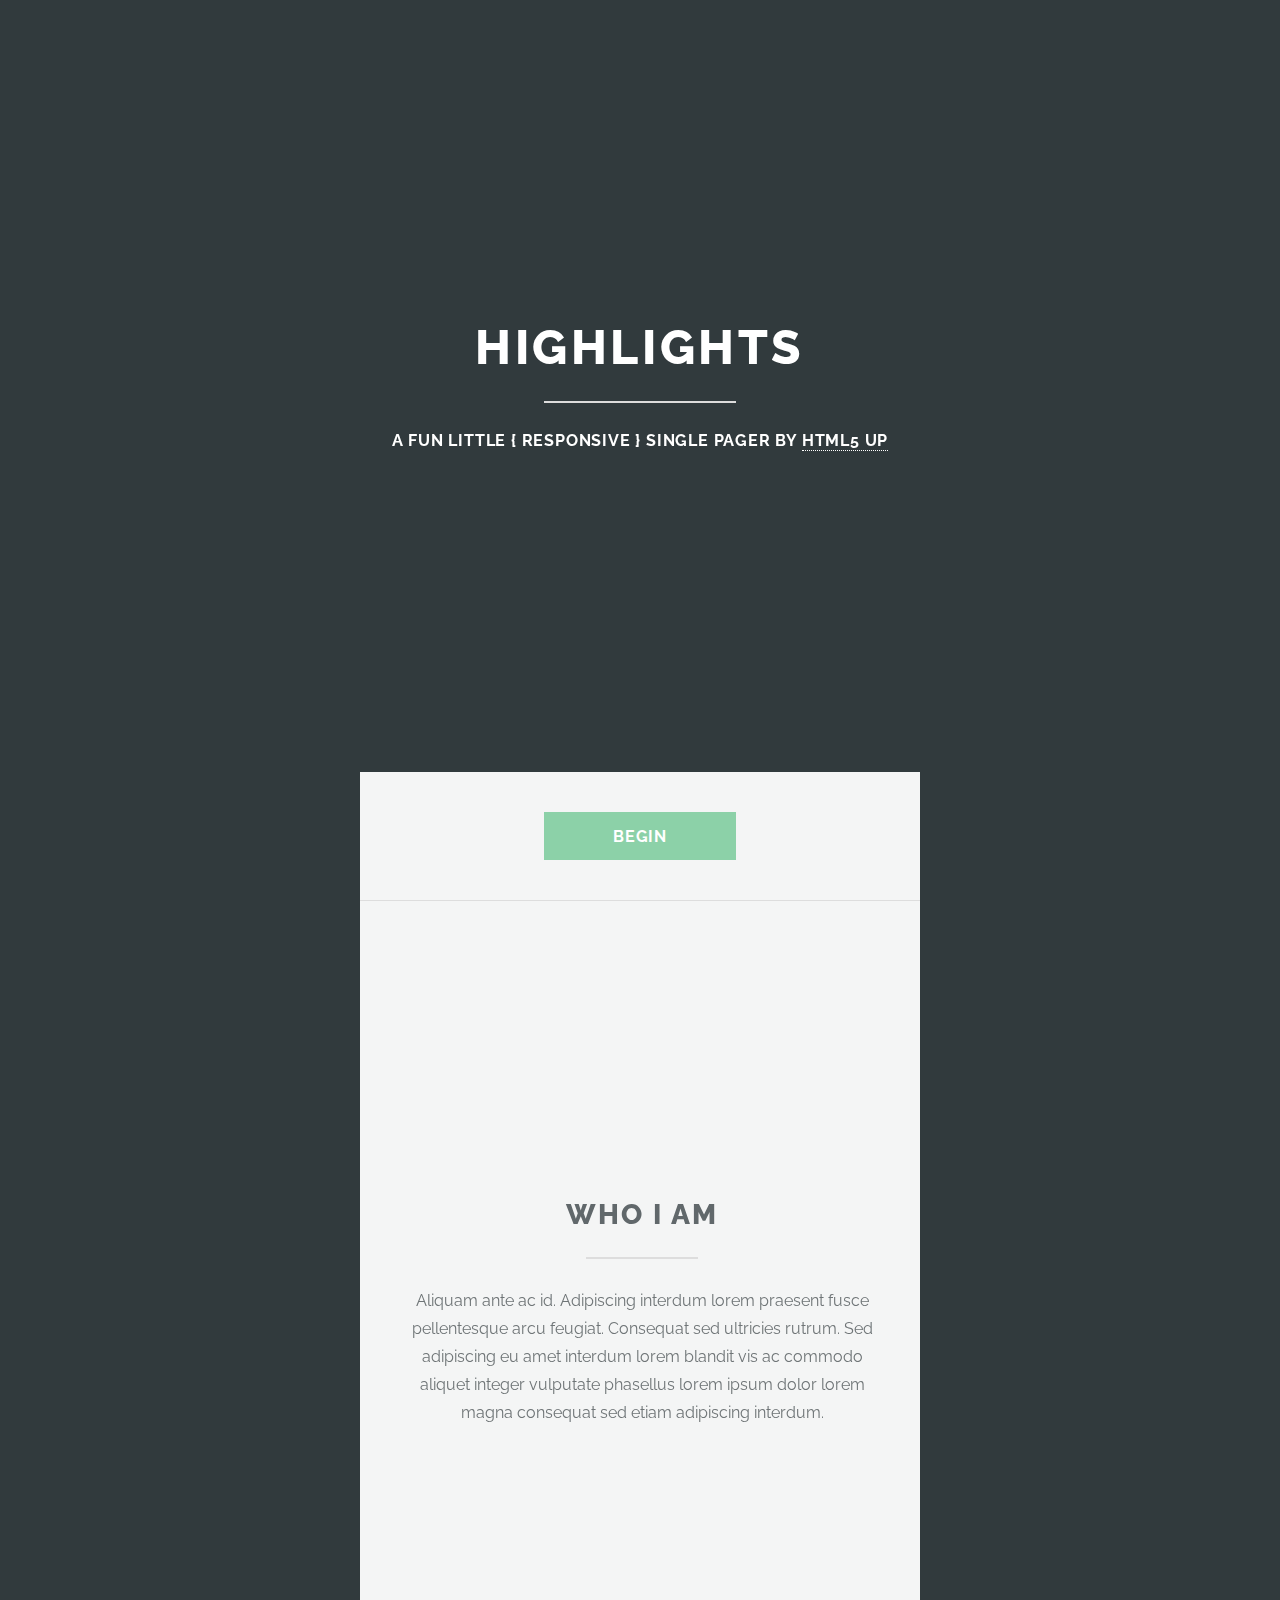
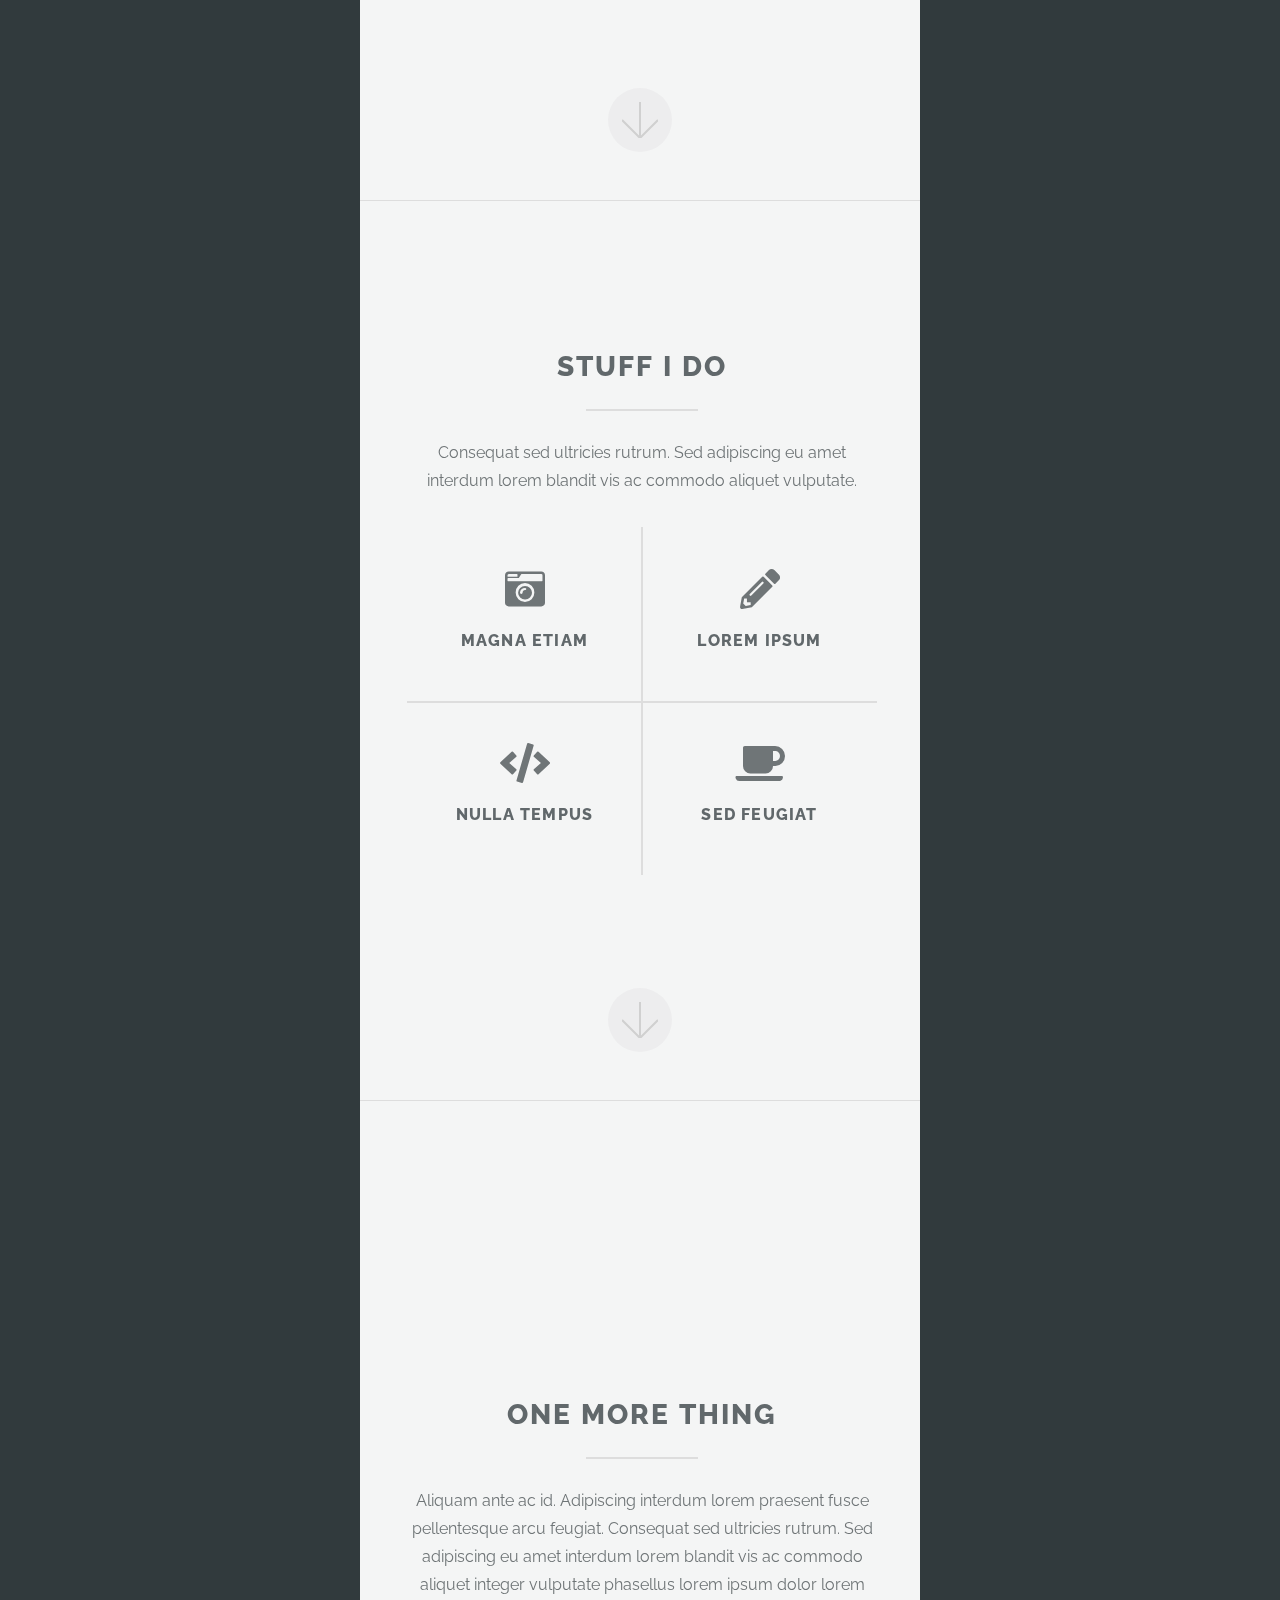
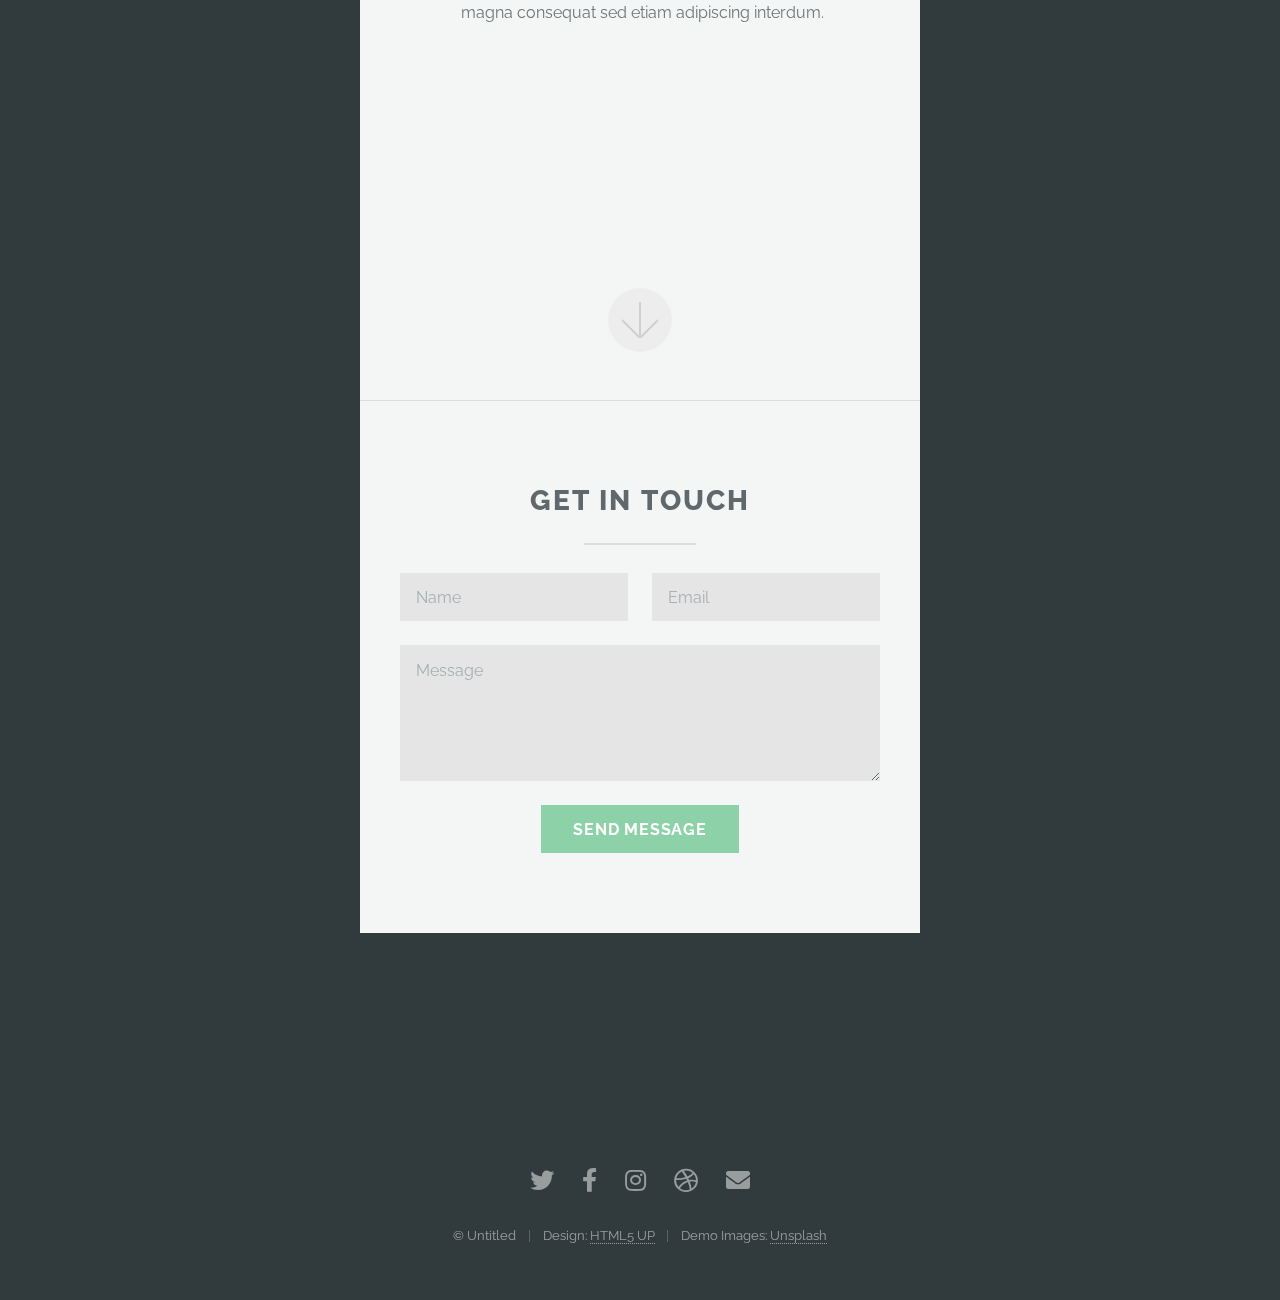
==== index.html @ 2d21275e "Add initial HTML5UP template" ====
<!DOCTYPE HTML>
<!--
	Highlights by HTML5 UP
	html5up.net | @ajlkn
	Free for personal and commercial use under the CCA 3.0 license (html5up.net/license)
-->
<html>
	<head>
		<title>Highlights by HTML5 UP</title>
		<meta charset="utf-8" />
		<meta name="viewport" content="width=device-width, initial-scale=1, user-scalable=no" />
		<link rel="stylesheet" href="assets/css/main.css" />
	</head>
	<body class="is-preload">

		<!-- Header -->
			<section id="header">
				<header class="major">
					<h1>Highlights</h1>
					<p>A fun little { responsive } single pager by <a href="http://html5up.net">HTML5 UP</a></p>
				</header>
				<div class="container">
					<ul class="actions special">
						<li><a href="#one" class="button primary scrolly">Begin</a></li>
					</ul>
				</div>
			</section>

		<!-- One -->
			<section id="one" class="main special">
				<div class="container">
					<span class="image fit primary"><img src="images/pic01.jpg" alt="" /></span>
					<div class="content">
						<header class="major">
							<h2>Who I am</h2>
						</header>
						<p>Aliquam ante ac id. Adipiscing interdum lorem praesent fusce pellentesque arcu feugiat. Consequat sed ultricies rutrum. Sed adipiscing eu amet interdum lorem blandit vis ac commodo aliquet integer vulputate phasellus lorem ipsum dolor lorem magna consequat sed etiam adipiscing interdum.</p>
					</div>
					<a href="#two" class="goto-next scrolly">Next</a>
				</div>
			</section>

		<!-- Two -->
			<section id="two" class="main special">
				<div class="container">
					<span class="image fit primary"><img src="images/pic02.jpg" alt="" /></span>
					<div class="content">
						<header class="major">
							<h2>Stuff I do</h2>
						</header>
						<p>Consequat sed ultricies rutrum. Sed adipiscing eu amet interdum lorem blandit vis ac commodo aliquet vulputate.</p>
						<ul class="icons-grid">
							<li>
								<span class="icon solid major fa-camera-retro"></span>
								<h3>Magna Etiam</h3>
							</li>
							<li>
								<span class="icon solid major fa-pencil-alt"></span>
								<h3>Lorem Ipsum</h3>
							</li>
							<li>
								<span class="icon solid major fa-code"></span>
								<h3>Nulla Tempus</h3>
							</li>
							<li>
								<span class="icon solid major fa-coffee"></span>
								<h3>Sed Feugiat</h3>
							</li>
						</ul>
					</div>
					<a href="#three" class="goto-next scrolly">Next</a>
				</div>
			</section>

		<!-- Three -->
			<section id="three" class="main special">
				<div class="container">
					<span class="image fit primary"><img src="images/pic03.jpg" alt="" /></span>
					<div class="content">
						<header class="major">
							<h2>One more thing</h2>
						</header>
						<p>Aliquam ante ac id. Adipiscing interdum lorem praesent fusce pellentesque arcu feugiat. Consequat sed ultricies rutrum. Sed adipiscing eu amet interdum lorem blandit vis ac commodo aliquet integer vulputate phasellus lorem ipsum dolor lorem magna consequat sed etiam adipiscing interdum.</p>
					</div>
					<a href="#footer" class="goto-next scrolly">Next</a>
				</div>
			</section>

		<!-- Four -->
		<!--
			<section id="four" class="main">
				<div class="container">
					<div class="content">
						<header class="major">
							<h2>Elements</h2>
						</header>
						<section>
							<h4>Text</h4>
							<p>This is <b>bold</b> and this is <strong>strong</strong>. This is <i>italic</i> and this is <em>emphasized</em>.
							This is <sup>superscript</sup> text and this is <sub>subscript</sub> text.
							This is <u>underlined</u> and this is code: <code>for (;;) { ... }</code>. Finally, <a href="#">this is a link</a>.</p>
							<hr />
							<header>
								<h4>Heading with a Subtitle</h4>
								<p>Lorem ipsum dolor sit amet nullam id egestas urna aliquam</p>
							</header>
							<p>Nunc lacinia ante nunc ac lobortis. Interdum adipiscing gravida odio porttitor sem non mi integer non faucibus ornare mi ut ante amet placerat aliquet. Volutpat eu sed ante lacinia sapien lorem accumsan varius montes viverra nibh in adipiscing blandit tempus accumsan.</p>
							<header>
								<h5>Heading with a Subtitle</h5>
								<p>Lorem ipsum dolor sit amet nullam id egestas urna aliquam</p>
							</header>
							<p>Nunc lacinia ante nunc ac lobortis. Interdum adipiscing gravida odio porttitor sem non mi integer non faucibus ornare mi ut ante amet placerat aliquet. Volutpat eu sed ante lacinia sapien lorem accumsan varius montes viverra nibh in adipiscing blandit tempus accumsan.</p>
							<hr />
							<h2>Heading Level 2</h2>
							<h3>Heading Level 3</h3>
							<h4>Heading Level 4</h4>
							<h5>Heading Level 5</h5>
							<h6>Heading Level 6</h6>
							<hr />
							<h5>Blockquote</h5>
							<blockquote>Fringilla nisl. Donec accumsan interdum nisi, quis tincidunt felis sagittis eget tempus euismod. Vestibulum ante ipsum primis in faucibus vestibulum. Blandit adipiscing eu felis iaculis volutpat ac adipiscing accumsan faucibus. Vestibulum ante ipsum primis in faucibus lorem ipsum dolor sit amet nullam adipiscing eu felis.</blockquote>
							<h5>Preformatted</h5>
							<pre><code>i = 0;

while (!deck.isInOrder()) {
  print 'Iteration ' + i;
  deck.shuffle();
  i++;
}

print 'It took ' + i + ' iterations to sort the deck.';</code></pre>
						</section>

						<section>
							<h4>Lists</h4>
							<div class="row">
								<div class="col-6 col-12-medium">
									<h5>Unordered</h5>
									<ul>
										<li>Dolor pulvinar etiam.</li>
										<li>Sagittis adipiscing.</li>
										<li>Felis enim feugiat.</li>
									</ul>
									<h5>Alternate</h5>
									<ul class="alt">
										<li>Dolor pulvinar etiam.</li>
										<li>Sagittis adipiscing.</li>
										<li>Felis enim feugiat.</li>
									</ul>
								</div>
								<div class="col-6 col-12-medium">
									<h5>Ordered</h5>
									<ol>
										<li>Dolor pulvinar etiam.</li>
										<li>Etiam vel felis viverra.</li>
										<li>Felis enim feugiat.</li>
										<li>Dolor pulvinar etiam.</li>
										<li>Etiam vel felis lorem.</li>
										<li>Felis enim et feugiat.</li>
									</ol>
									<h5>Icons</h5>
									<ul class="icons">
										<li><a href="#" class="icon brands fa-twitter"><span class="label">Twitter</span></a></li>
										<li><a href="#" class="icon brands fa-facebook-f"><span class="label">Facebook</span></a></li>
										<li><a href="#" class="icon brands fa-instagram"><span class="label">Instagram</span></a></li>
										<li><a href="#" class="icon brands fa-github"><span class="label">Github</span></a></li>
									</ul>
								</div>
							</div>
							<h5>Actions</h5>
							<ul class="actions">
								<li><a href="#" class="button primary">Default</a></li>
								<li><a href="#" class="button">Default</a></li>
							</ul>
							<ul class="actions small">
								<li><a href="#" class="button primary small">Small</a></li>
								<li><a href="#" class="button small">Small</a></li>
							</ul>
							<div class="row">
								<div class="col-6 col-12-small">
									<ul class="actions stacked">
										<li><a href="#" class="button primary">Default</a></li>
										<li><a href="#" class="button">Default</a></li>
									</ul>
								</div>
								<div class="col-6 col-12-small">
									<ul class="actions stacked">
										<li><a href="#" class="button primary small">Small</a></li>
										<li><a href="#" class="button small">Small</a></li>
									</ul>
								</div>
								<div class="col-6 col-12-small">
									<ul class="actions stacked">
										<li><a href="#" class="button primary fit">Default</a></li>
										<li><a href="#" class="button fit">Default</a></li>
									</ul>
								</div>
								<div class="col-6 col-12-small">
									<ul class="actions stacked">
										<li><a href="#" class="button primary small fit">Small</a></li>
										<li><a href="#" class="button small fit">Small</a></li>
									</ul>
								</div>
							</div>
						</section>

						<section>
							<h4>Table</h4>
							<h5>Default</h5>
							<div class="table-wrapper">
								<table>
									<thead>
										<tr>
											<th>Name</th>
											<th>Description</th>
											<th>Price</th>
										</tr>
									</thead>
									<tbody>
										<tr>
											<td>Item One</td>
											<td>Ante turpis integer aliquet porttitor.</td>
											<td>29.99</td>
										</tr>
										<tr>
											<td>Item Two</td>
											<td>Vis ac commodo adipiscing arcu aliquet.</td>
											<td>19.99</td>
										</tr>
										<tr>
											<td>Item Three</td>
											<td> Morbi faucibus arcu accumsan lorem.</td>
											<td>29.99</td>
										</tr>
										<tr>
											<td>Item Four</td>
											<td>Vitae integer tempus condimentum.</td>
											<td>19.99</td>
										</tr>
										<tr>
											<td>Item Five</td>
											<td>Ante turpis integer aliquet porttitor.</td>
											<td>29.99</td>
										</tr>
									</tbody>
									<tfoot>
										<tr>
											<td colspan="2"></td>
											<td>100.00</td>
										</tr>
									</tfoot>
								</table>
							</div>

							<h5>Alternate</h5>
							<div class="table-wrapper">
								<table class="alt">
									<thead>
										<tr>
											<th>Name</th>
											<th>Description</th>
											<th>Price</th>
										</tr>
									</thead>
									<tbody>
										<tr>
											<td>Item One</td>
											<td>Ante turpis integer aliquet porttitor.</td>
											<td>29.99</td>
										</tr>
										<tr>
											<td>Item Two</td>
											<td>Vis ac commodo adipiscing arcu aliquet.</td>
											<td>19.99</td>
										</tr>
										<tr>
											<td>Item Three</td>
											<td> Morbi faucibus arcu accumsan lorem.</td>
											<td>29.99</td>
										</tr>
										<tr>
											<td>Item Four</td>
											<td>Vitae integer tempus condimentum.</td>
											<td>19.99</td>
										</tr>
										<tr>
											<td>Item Five</td>
											<td>Ante turpis integer aliquet porttitor.</td>
											<td>29.99</td>
										</tr>
									</tbody>
									<tfoot>
										<tr>
											<td colspan="2"></td>
											<td>100.00</td>
										</tr>
									</tfoot>
								</table>
							</div>
						</section>

						<section>
							<h4>Buttons</h4>
							<ul class="actions">
								<li><a href="#" class="button primary">Primary</a></li>
								<li><a href="#" class="button">Default</a></li>
							</ul>
							<ul class="actions">
								<li><a href="#" class="button">Default</a></li>
								<li><a href="#" class="button small">Small</a></li>
							</ul>
							<ul class="actions fit">
								<li><a href="#" class="button primary fit">Fit</a></li>
								<li><a href="#" class="button fit">Fit</a></li>
							</ul>
							<ul class="actions fit small">
								<li><a href="#" class="button primary fit small">Fit + Small</a></li>
								<li><a href="#" class="button fit small">Fit + Small</a></li>
							</ul>
							<ul class="actions">
								<li><a href="#" class="button primary icon solid fa-download">Icon</a></li>
								<li><a href="#" class="button icon solid fa-download">Icon</a></li>
							</ul>
							<ul class="actions">
								<li><span class="button primary disabled">Disabled</span></li>
								<li><span class="button disabled">Disabled</span></li>
							</ul>
						</section>

						<section>
							<h4>Form</h4>
							<form method="post" action="#">
								<div class="row gtr-uniform">
									<div class="col-6 col-12-xsmall">
										<input type="text" name="demo-name" id="demo-name" value="" placeholder="Name" />
									</div>
									<div class="col-6 col-12-xsmall">
										<input type="email" name="demo-email" id="demo-email" value="" placeholder="Email" />
									</div>
									<div class="col-12">
										<select name="demo-category" id="demo-category">
											<option value="">- Category -</option>
											<option value="1">Manufacturing</option>
											<option value="1">Shipping</option>
											<option value="1">Administration</option>
											<option value="1">Human Resources</option>
										</select>
									</div>
									<div class="col-4 col-12-small">
										<input type="radio" id="demo-priority-low" name="demo-priority" checked>
										<label for="demo-priority-low">Low</label>
									</div>
									<div class="col-4 col-12-small">
										<input type="radio" id="demo-priority-normal" name="demo-priority">
										<label for="demo-priority-normal">Normal</label>
									</div>
									<div class="col-4 col-12-small">
										<input type="radio" id="demo-priority-high" name="demo-priority">
										<label for="demo-priority-high">High</label>
									</div>
									<div class="col-6 col-12-small">
										<input type="checkbox" id="demo-copy" name="demo-copy">
										<label for="demo-copy">Email me a copy</label>
									</div>
									<div class="col-6 col-12-small">
										<input type="checkbox" id="demo-human" name="demo-human" checked>
										<label for="demo-human">Not a robot</label>
									</div>
									<div class="col-12">
										<textarea name="demo-message" id="demo-message" placeholder="Enter your message" rows="6"></textarea>
									</div>
									<div class="col-12">
										<ul class="actions">
											<li><input type="submit" value="Send Message" class="primary" /></li>
											<li><input type="reset" value="Reset" /></li>
										</ul>
									</div>
								</div>
							</form>
						</section>

						<section>
							<h4>Image</h4>
							<h5>Fit</h5>
							<div class="box alt">
								<div class="row gtr-uniform gtr-50">
									<div class="col-12"><span class="image fit"><img src="images/pic04.jpg" alt="" /></span></div>
									<div class="col-4"><span class="image fit"><img src="images/pic04.jpg" alt="" /></span></div>
									<div class="col-4"><span class="image fit"><img src="images/pic04.jpg" alt="" /></span></div>
									<div class="col-4"><span class="image fit"><img src="images/pic04.jpg" alt="" /></span></div>
									<div class="col-4"><span class="image fit"><img src="images/pic04.jpg" alt="" /></span></div>
									<div class="col-4"><span class="image fit"><img src="images/pic04.jpg" alt="" /></span></div>
									<div class="col-4"><span class="image fit"><img src="images/pic04.jpg" alt="" /></span></div>
									<div class="col-4"><span class="image fit"><img src="images/pic04.jpg" alt="" /></span></div>
									<div class="col-4"><span class="image fit"><img src="images/pic04.jpg" alt="" /></span></div>
									<div class="col-4"><span class="image fit"><img src="images/pic04.jpg" alt="" /></span></div>
								</div>
							</div>
							<h5>Left &amp; Right</h5>
							<p><span class="image left"><img src="images/pic05.jpg" alt="" /></span>Fringilla nisl. Donec accumsan interdum nisi, quis tincidunt felis sagittis eget. tempus euismod. Vestibulum ante ipsum primis in faucibus vestibulum. Blandit adipiscing eu felis iaculis volutpat ac adipiscing accumsan eu faucibus. Integer ac pellentesque praesent tincidunt felis sagittis eget. tempus euismod. Vestibulum ante ipsum primis in faucibus vestibulum. Blandit adipiscing eu felis iaculis volutpat ac adipiscing accumsan eu faucibus. Integer ac pellentesque praesent. Donec accumsan interdum nisi, quis tincidunt felis sagittis eget. tempus euismod. Vestibulum ante ipsum primis in faucibus vestibulum. Blandit adipiscing eu felis iaculis volutpat ac adipiscing accumsan eu faucibus. Integer ac pellentesque praesent tincidunt felis sagittis eget. tempus euismod. Vestibulum ante ipsum primis in faucibus vestibulum. Blandit adipiscing eu felis iaculis volutpat ac adipiscing accumsan eu faucibus. Integer ac pellentesque praesent.</p>
							<p><span class="image right"><img src="images/pic05.jpg" alt="" /></span>Fringilla nisl. Donec accumsan interdum nisi, quis tincidunt felis sagittis eget. tempus euismod. Vestibulum ante ipsum primis in faucibus vestibulum. Blandit adipiscing eu felis iaculis volutpat ac adipiscing accumsan eu faucibus. Integer ac pellentesque praesent tincidunt felis sagittis eget. tempus euismod. Vestibulum ante ipsum primis in faucibus vestibulum. Blandit adipiscing eu felis iaculis volutpat ac adipiscing accumsan eu faucibus. Integer ac pellentesque praesent. Donec accumsan interdum nisi, quis tincidunt felis sagittis eget. tempus euismod. Vestibulum ante ipsum primis in faucibus vestibulum. Blandit adipiscing eu felis iaculis volutpat ac adipiscing accumsan eu faucibus. Integer ac pellentesque praesent tincidunt felis sagittis eget. tempus euismod. Vestibulum ante ipsum primis in faucibus vestibulum. Blandit adipiscing eu felis iaculis volutpat ac adipiscing accumsan eu faucibus. Integer ac pellentesque praesent.</p>
						</section>

					</div>
					<a href="#footer" class="goto-next scrolly">Next</a>
				</div>
			</section>
		-->

		<!-- Footer -->
			<section id="footer">
				<div class="container">
					<header class="major">
						<h2>Get in touch</h2>
					</header>
					<form method="post" action="#">
						<div class="row gtr-uniform">
							<div class="col-6 col-12-xsmall"><input type="text" name="name" id="name" placeholder="Name" /></div>
							<div class="col-6 col-12-xsmall"><input type="email" name="email" id="email" placeholder="Email" /></div>
							<div class="col-12"><textarea name="message" id="message" placeholder="Message" rows="4"></textarea></div>
							<div class="col-12">
								<ul class="actions special">
									<li><input type="submit" value="Send Message" class="primary" /></li>
								</ul>
							</div>
						</div>
					</form>
				</div>
				<footer>
					<ul class="icons">
						<li><a href="#" class="icon brands alt fa-twitter"><span class="label">Twitter</span></a></li>
						<li><a href="#" class="icon brands alt fa-facebook-f"><span class="label">Facebook</span></a></li>
						<li><a href="#" class="icon brands alt fa-instagram"><span class="label">Instagram</span></a></li>
						<li><a href="#" class="icon brands alt fa-dribbble"><span class="label">Dribbble</span></a></li>
						<li><a href="#" class="icon solid alt fa-envelope"><span class="label">Email</span></a></li>
					</ul>
					<ul class="copyright">
						<li>&copy; Untitled</li><li>Design: <a href="http://html5up.net">HTML5 UP</a></li><li>Demo Images: <a href="http://unsplash.com">Unsplash</a></li>
					</ul>
				</footer>
			</section>

		<!-- Scripts -->
			<script src="assets/js/jquery.min.js"></script>
			<script src="assets/js/jquery.scrollex.min.js"></script>
			<script src="assets/js/jquery.scrolly.min.js"></script>
			<script src="assets/js/browser.min.js"></script>
			<script src="assets/js/breakpoints.min.js"></script>
			<script src="assets/js/util.js"></script>
			<script src="assets/js/main.js"></script>

	</body>
</html>
---- assets/css/main.css ----
@import url("fontawesome-all.min.css");
@import url("https://fonts.googleapis.com/css?family=Raleway:400,400italic,700,800");

/*
	Highlights by HTML5 UP
	html5up.net | @ajlkn
	Free for personal and commercial use under the CCA 3.0 license (html5up.net/license)
*/

html, body, div, span, applet, object,
iframe, h1, h2, h3, h4, h5, h6, p, blockquote,
pre, a, abbr, acronym, address, big, cite,
code, del, dfn, em, img, ins, kbd, q, s, samp,
small, strike, strong, sub, sup, tt, var, b,
u, i, center, dl, dt, dd, ol, ul, li, fieldset,
form, label, legend, table, caption, tbody,
tfoot, thead, tr, th, td, article, aside,
canvas, details, embed, figure, figcaption,
footer, header, hgroup, menu, nav, output, ruby,
section, summary, time, mark, audio, video {
	margin: 0;
	padding: 0;
	border: 0;
	font-size: 100%;
	font: inherit;
	vertical-align: baseline;}

article, aside, details, figcaption, figure,
footer, header, hgroup, menu, nav, section {
	display: block;}

body {
	line-height: 1;
}

ol, ul {
	list-style: none;
}

blockquote, q {
	quotes: none;
}

	blockquote:before, blockquote:after, q:before, q:after {
		content: '';
		content: none;
	}

table {
	border-collapse: collapse;
	border-spacing: 0;
}

body {
	-webkit-text-size-adjust: none;
}

mark {
	background-color: transparent;
	color: inherit;
}

input::-moz-focus-inner {
	border: 0;
	padding: 0;
}

input, select, textarea {
	-moz-appearance: none;
	-webkit-appearance: none;
	-ms-appearance: none;
	appearance: none;
}

/* Basic */

	html {
		box-sizing: border-box;
	}

	*, *:before, *:after {
		box-sizing: inherit;
	}

	html {
		background-color: #313a3d;
		background-attachment: fixed,						fixed;
		background-image: url("images/overlay.png"), url("../../images/bg.jpg");
		background-position: top left,					center center;
		background-repeat: repeat,						none;
		background-size: auto,						cover;
	}

	html.is-preload *, html.is-preload *:before, html.is-preload *:after {
		-moz-animation: none !important;
		-webkit-animation: none !important;
		-ms-animation: none !important;
		animation: none !important;
		-moz-transition: none !important;
		-webkit-transition: none !important;
		-ms-transition: none !important;
		transition: none !important;
	}

	html.is-touch {
		height: 100vh;
		overflow: hidden;
	}

		html.is-touch #wrapper {
			-webkit-backface-visibility: hidden;
			-webkit-overflow-scrolling: touch;
			-webkit-transform: translate3d(0, 0, 0);
			height: 100vh;
			overflow: auto;
		}

	body, input, select, textarea {
		color: #6f7577;
		font-family: "Raleway", "Helvetica", sans-serif;
		font-size: 15pt;
		font-weight: 400;
		line-height: 1.75em;
	}

	a {
		-moz-transition: color 0.2s ease-in-out, border-bottom-color 0.2s ease-in-out;
		-webkit-transition: color 0.2s ease-in-out, border-bottom-color 0.2s ease-in-out;
		-ms-transition: color 0.2s ease-in-out, border-bottom-color 0.2s ease-in-out;
		transition: color 0.2s ease-in-out, border-bottom-color 0.2s ease-in-out;
		border-bottom: dotted 1px;
		color: #8cd1a8;
		text-decoration: none;
	}

		a:hover {
			border-bottom-color: transparent !important;
			color: #8cd1a8 !important;
			text-decoration: none;
		}

	strong, b {
		color: #61686b;
		font-weight: 700;
	}

	em, i {
		font-style: italic;
	}

	p {
		margin: 0 0 2em 0;
	}

	h1, h2, h3, h4, h5, h6 {
		color: #61686b;
		font-weight: 800;
		letter-spacing: 0.075em;
		line-height: 1em;
		margin: 0 0 1em 0;
		text-transform: uppercase;
	}

		h1 a, h2 a, h3 a, h4 a, h5 a, h6 a {
			color: inherit;
			text-decoration: none;
		}

	h2 {
		font-size: 1.75em;
		line-height: 1.5em;
	}

	h3 {
		font-size: 1em;
		line-height: 1.5em;
	}

	h4 {
		font-size: 0.9em;
		line-height: 1.5em;
	}

	h5 {
		font-size: 0.8em;
		line-height: 1.5em;
	}

	h6 {
		font-size: 0.7em;
		line-height: 1.5em;
	}

	sub {
		font-size: 0.8em;
		position: relative;
		top: 0.5em;
	}

	sup {
		font-size: 0.8em;
		position: relative;
		top: -0.5em;
	}

	hr {
		border: 0;
		border-bottom: solid 1px #dddddd;
		margin: 2em 0;
	}

		hr.major {
			margin: 3em 0;
		}

	blockquote {
		border-left: solid 6px #dddddd;
		font-style: italic;
		margin: 0 0 2em 0;
		padding: 0.5em 0 0.5em 1.5em;
	}

	code {
		background: rgba(144, 144, 144, 0.075);
		font-family: "Courier New", monospace;
		font-size: 0.9em;
		margin: 0 0.25em;
		padding: 0.25em 0.65em;
	}

	pre {
		-webkit-overflow-scrolling: touch;
		font-family: "Courier New", monospace;
		font-size: 0.9em;
		margin: 0 0 2em 0;
	}

		pre code {
			display: block;
			line-height: 1.75em;
			padding: 1em 1.5em;
			overflow-x: auto;
		}

	.align-left {
		text-align: left;
	}

	.align-center {
		text-align: center;
	}

	.align-right {
		text-align: right;
	}

/* Container */

	.container {
		margin: 0 auto;
		max-width: calc(100% - 4em);
		width: 35em;
	}

		.container.xsmall {
			width: 8.75em;
		}

		.container.small {
			width: 17.5em;
		}

		.container.medium {
			width: 26.25em;
		}

		.container.large {
			width: 43.75em;
		}

		.container.xlarge {
			width: 52.5em;
		}

		.container.max {
			width: 100%;
		}

		@media screen and (max-width: 980px) {

			.container {
				width: 80% !important;
				max-width: 100% !important;
			}

		}

		@media screen and (max-width: 480px) {

			.container {
				width: 100% !important;
			}

		}

/* Row */

	.row {
		display: flex;
		flex-wrap: wrap;
		box-sizing: border-box;
		align-items: stretch;
	}

		.row > * {
			box-sizing: border-box;
		}

		.row.gtr-uniform > * > :last-child {
			margin-bottom: 0;
		}

		.row.aln-left {
			justify-content: flex-start;
		}

		.row.aln-center {
			justify-content: center;
		}

		.row.aln-right {
			justify-content: flex-end;
		}

		.row.aln-top {
			align-items: flex-start;
		}

		.row.aln-middle {
			align-items: center;
		}

		.row.aln-bottom {
			align-items: flex-end;
		}

		.row > .imp {
			order: -1;
		}

		.row > .col-1 {
			width: 8.33333%;
		}

		.row > .off-1 {
			margin-left: 8.33333%;
		}

		.row > .col-2 {
			width: 16.66667%;
		}

		.row > .off-2 {
			margin-left: 16.66667%;
		}

		.row > .col-3 {
			width: 25%;
		}

		.row > .off-3 {
			margin-left: 25%;
		}

		.row > .col-4 {
			width: 33.33333%;
		}

		.row > .off-4 {
			margin-left: 33.33333%;
		}

		.row > .col-5 {
			width: 41.66667%;
		}

		.row > .off-5 {
			margin-left: 41.66667%;
		}

		.row > .col-6 {
			width: 50%;
		}

		.row > .off-6 {
			margin-left: 50%;
		}

		.row > .col-7 {
			width: 58.33333%;
		}

		.row > .off-7 {
			margin-left: 58.33333%;
		}

		.row > .col-8 {
			width: 66.66667%;
		}

		.row > .off-8 {
			margin-left: 66.66667%;
		}

		.row > .col-9 {
			width: 75%;
		}

		.row > .off-9 {
			margin-left: 75%;
		}

		.row > .col-10 {
			width: 83.33333%;
		}

		.row > .off-10 {
			margin-left: 83.33333%;
		}

		.row > .col-11 {
			width: 91.66667%;
		}

		.row > .off-11 {
			margin-left: 91.66667%;
		}

		.row > .col-12 {
			width: 100%;
		}

		.row > .off-12 {
			margin-left: 100%;
		}

		.row.gtr-0 {
			margin-top: 0;
			margin-left: 0em;
		}

			.row.gtr-0 > * {
				padding: 0 0 0 0em;
			}

			.row.gtr-0.gtr-uniform {
				margin-top: 0em;
			}

				.row.gtr-0.gtr-uniform > * {
					padding-top: 0em;
				}

		.row.gtr-25 {
			margin-top: 0;
			margin-left: -0.375em;
		}

			.row.gtr-25 > * {
				padding: 0 0 0 0.375em;
			}

			.row.gtr-25.gtr-uniform {
				margin-top: -0.375em;
			}

				.row.gtr-25.gtr-uniform > * {
					padding-top: 0.375em;
				}

		.row.gtr-50 {
			margin-top: 0;
			margin-left: -0.75em;
		}

			.row.gtr-50 > * {
				padding: 0 0 0 0.75em;
			}

			.row.gtr-50.gtr-uniform {
				margin-top: -0.75em;
			}

				.row.gtr-50.gtr-uniform > * {
					padding-top: 0.75em;
				}

		.row {
			margin-top: 0;
			margin-left: -1.5em;
		}

			.row > * {
				padding: 0 0 0 1.5em;
			}

			.row.gtr-uniform {
				margin-top: -1.5em;
			}

				.row.gtr-uniform > * {
					padding-top: 1.5em;
				}

		.row.gtr-150 {
			margin-top: 0;
			margin-left: -2.25em;
		}

			.row.gtr-150 > * {
				padding: 0 0 0 2.25em;
			}

			.row.gtr-150.gtr-uniform {
				margin-top: -2.25em;
			}

				.row.gtr-150.gtr-uniform > * {
					padding-top: 2.25em;
				}

		.row.gtr-200 {
			margin-top: 0;
			margin-left: -3em;
		}

			.row.gtr-200 > * {
				padding: 0 0 0 3em;
			}

			.row.gtr-200.gtr-uniform {
				margin-top: -3em;
			}

				.row.gtr-200.gtr-uniform > * {
					padding-top: 3em;
				}

		@media screen and (max-width: 1680px) {

			.row {
				display: flex;
				flex-wrap: wrap;
				box-sizing: border-box;
				align-items: stretch;
			}

				.row > * {
					box-sizing: border-box;
				}

				.row.gtr-uniform > * > :last-child {
					margin-bottom: 0;
				}

				.row.aln-left {
					justify-content: flex-start;
				}

				.row.aln-center {
					justify-content: center;
				}

				.row.aln-right {
					justify-content: flex-end;
				}

				.row.aln-top {
					align-items: flex-start;
				}

				.row.aln-middle {
					align-items: center;
				}

				.row.aln-bottom {
					align-items: flex-end;
				}

				.row > .imp-large {
					order: -1;
				}

				.row > .col-1-large {
					width: 8.33333%;
				}

				.row > .off-1-large {
					margin-left: 8.33333%;
				}

				.row > .col-2-large {
					width: 16.66667%;
				}

				.row > .off-2-large {
					margin-left: 16.66667%;
				}

				.row > .col-3-large {
					width: 25%;
				}

				.row > .off-3-large {
					margin-left: 25%;
				}

				.row > .col-4-large {
					width: 33.33333%;
				}

				.row > .off-4-large {
					margin-left: 33.33333%;
				}

				.row > .col-5-large {
					width: 41.66667%;
				}

				.row > .off-5-large {
					margin-left: 41.66667%;
				}

				.row > .col-6-large {
					width: 50%;
				}

				.row > .off-6-large {
					margin-left: 50%;
				}

				.row > .col-7-large {
					width: 58.33333%;
				}

				.row > .off-7-large {
					margin-left: 58.33333%;
				}

				.row > .col-8-large {
					width: 66.66667%;
				}

				.row > .off-8-large {
					margin-left: 66.66667%;
				}

				.row > .col-9-large {
					width: 75%;
				}

				.row > .off-9-large {
					margin-left: 75%;
				}

				.row > .col-10-large {
					width: 83.33333%;
				}

				.row > .off-10-large {
					margin-left: 83.33333%;
				}

				.row > .col-11-large {
					width: 91.66667%;
				}

				.row > .off-11-large {
					margin-left: 91.66667%;
				}

				.row > .col-12-large {
					width: 100%;
				}

				.row > .off-12-large {
					margin-left: 100%;
				}

				.row.gtr-0 {
					margin-top: 0;
					margin-left: 0em;
				}

					.row.gtr-0 > * {
						padding: 0 0 0 0em;
					}

					.row.gtr-0.gtr-uniform {
						margin-top: 0em;
					}

						.row.gtr-0.gtr-uniform > * {
							padding-top: 0em;
						}

				.row.gtr-25 {
					margin-top: 0;
					margin-left: -0.375em;
				}

					.row.gtr-25 > * {
						padding: 0 0 0 0.375em;
					}

					.row.gtr-25.gtr-uniform {
						margin-top: -0.375em;
					}

						.row.gtr-25.gtr-uniform > * {
							padding-top: 0.375em;
						}

				.row.gtr-50 {
					margin-top: 0;
					margin-left: -0.75em;
				}

					.row.gtr-50 > * {
						padding: 0 0 0 0.75em;
					}

					.row.gtr-50.gtr-uniform {
						margin-top: -0.75em;
					}

						.row.gtr-50.gtr-uniform > * {
							padding-top: 0.75em;
						}

				.row {
					margin-top: 0;
					margin-left: -1.5em;
				}

					.row > * {
						padding: 0 0 0 1.5em;
					}

					.row.gtr-uniform {
						margin-top: -1.5em;
					}

						.row.gtr-uniform > * {
							padding-top: 1.5em;
						}

				.row.gtr-150 {
					margin-top: 0;
					margin-left: -2.25em;
				}

					.row.gtr-150 > * {
						padding: 0 0 0 2.25em;
					}

					.row.gtr-150.gtr-uniform {
						margin-top: -2.25em;
					}

						.row.gtr-150.gtr-uniform > * {
							padding-top: 2.25em;
						}

				.row.gtr-200 {
					margin-top: 0;
					margin-left: -3em;
				}

					.row.gtr-200 > * {
						padding: 0 0 0 3em;
					}

					.row.gtr-200.gtr-uniform {
						margin-top: -3em;
					}

						.row.gtr-200.gtr-uniform > * {
							padding-top: 3em;
						}

		}

		@media screen and (max-width: 980px) {

			.row {
				display: flex;
				flex-wrap: wrap;
				box-sizing: border-box;
				align-items: stretch;
			}

				.row > * {
					box-sizing: border-box;
				}

				.row.gtr-uniform > * > :last-child {
					margin-bottom: 0;
				}

				.row.aln-left {
					justify-content: flex-start;
				}

				.row.aln-center {
					justify-content: center;
				}

				.row.aln-right {
					justify-content: flex-end;
				}

				.row.aln-top {
					align-items: flex-start;
				}

				.row.aln-middle {
					align-items: center;
				}

				.row.aln-bottom {
					align-items: flex-end;
				}

				.row > .imp-medium {
					order: -1;
				}

				.row > .col-1-medium {
					width: 8.33333%;
				}

				.row > .off-1-medium {
					margin-left: 8.33333%;
				}

				.row > .col-2-medium {
					width: 16.66667%;
				}

				.row > .off-2-medium {
					margin-left: 16.66667%;
				}

				.row > .col-3-medium {
					width: 25%;
				}

				.row > .off-3-medium {
					margin-left: 25%;
				}

				.row > .col-4-medium {
					width: 33.33333%;
				}

				.row > .off-4-medium {
					margin-left: 33.33333%;
				}

				.row > .col-5-medium {
					width: 41.66667%;
				}

				.row > .off-5-medium {
					margin-left: 41.66667%;
				}

				.row > .col-6-medium {
					width: 50%;
				}

				.row > .off-6-medium {
					margin-left: 50%;
				}

				.row > .col-7-medium {
					width: 58.33333%;
				}

				.row > .off-7-medium {
					margin-left: 58.33333%;
				}

				.row > .col-8-medium {
					width: 66.66667%;
				}

				.row > .off-8-medium {
					margin-left: 66.66667%;
				}

				.row > .col-9-medium {
					width: 75%;
				}

				.row > .off-9-medium {
					margin-left: 75%;
				}

				.row > .col-10-medium {
					width: 83.33333%;
				}

				.row > .off-10-medium {
					margin-left: 83.33333%;
				}

				.row > .col-11-medium {
					width: 91.66667%;
				}

				.row > .off-11-medium {
					margin-left: 91.66667%;
				}

				.row > .col-12-medium {
					width: 100%;
				}

				.row > .off-12-medium {
					margin-left: 100%;
				}

				.row.gtr-0 {
					margin-top: 0;
					margin-left: 0em;
				}

					.row.gtr-0 > * {
						padding: 0 0 0 0em;
					}

					.row.gtr-0.gtr-uniform {
						margin-top: 0em;
					}

						.row.gtr-0.gtr-uniform > * {
							padding-top: 0em;
						}

				.row.gtr-25 {
					margin-top: 0;
					margin-left: -0.375em;
				}

					.row.gtr-25 > * {
						padding: 0 0 0 0.375em;
					}

					.row.gtr-25.gtr-uniform {
						margin-top: -0.375em;
					}

						.row.gtr-25.gtr-uniform > * {
							padding-top: 0.375em;
						}

				.row.gtr-50 {
					margin-top: 0;
					margin-left: -0.75em;
				}

					.row.gtr-50 > * {
						padding: 0 0 0 0.75em;
					}

					.row.gtr-50.gtr-uniform {
						margin-top: -0.75em;
					}

						.row.gtr-50.gtr-uniform > * {
							padding-top: 0.75em;
						}

				.row {
					margin-top: 0;
					margin-left: -1.5em;
				}

					.row > * {
						padding: 0 0 0 1.5em;
					}

					.row.gtr-uniform {
						margin-top: -1.5em;
					}

						.row.gtr-uniform > * {
							padding-top: 1.5em;
						}

				.row.gtr-150 {
					margin-top: 0;
					margin-left: -2.25em;
				}

					.row.gtr-150 > * {
						padding: 0 0 0 2.25em;
					}

					.row.gtr-150.gtr-uniform {
						margin-top: -2.25em;
					}

						.row.gtr-150.gtr-uniform > * {
							padding-top: 2.25em;
						}

				.row.gtr-200 {
					margin-top: 0;
					margin-left: -3em;
				}

					.row.gtr-200 > * {
						padding: 0 0 0 3em;
					}

					.row.gtr-200.gtr-uniform {
						margin-top: -3em;
					}

						.row.gtr-200.gtr-uniform > * {
							padding-top: 3em;
						}

		}

		@media screen and (max-width: 736px) {

			.row {
				display: flex;
				flex-wrap: wrap;
				box-sizing: border-box;
				align-items: stretch;
			}

				.row > * {
					box-sizing: border-box;
				}

				.row.gtr-uniform > * > :last-child {
					margin-bottom: 0;
				}

				.row.aln-left {
					justify-content: flex-start;
				}

				.row.aln-center {
					justify-content: center;
				}

				.row.aln-right {
					justify-content: flex-end;
				}

				.row.aln-top {
					align-items: flex-start;
				}

				.row.aln-middle {
					align-items: center;
				}

				.row.aln-bottom {
					align-items: flex-end;
				}

				.row > .imp-small {
					order: -1;
				}

				.row > .col-1-small {
					width: 8.33333%;
				}

				.row > .off-1-small {
					margin-left: 8.33333%;
				}

				.row > .col-2-small {
					width: 16.66667%;
				}

				.row > .off-2-small {
					margin-left: 16.66667%;
				}

				.row > .col-3-small {
					width: 25%;
				}

				.row > .off-3-small {
					margin-left: 25%;
				}

				.row > .col-4-small {
					width: 33.33333%;
				}

				.row > .off-4-small {
					margin-left: 33.33333%;
				}

				.row > .col-5-small {
					width: 41.66667%;
				}

				.row > .off-5-small {
					margin-left: 41.66667%;
				}

				.row > .col-6-small {
					width: 50%;
				}

				.row > .off-6-small {
					margin-left: 50%;
				}

				.row > .col-7-small {
					width: 58.33333%;
				}

				.row > .off-7-small {
					margin-left: 58.33333%;
				}

				.row > .col-8-small {
					width: 66.66667%;
				}

				.row > .off-8-small {
					margin-left: 66.66667%;
				}

				.row > .col-9-small {
					width: 75%;
				}

				.row > .off-9-small {
					margin-left: 75%;
				}

				.row > .col-10-small {
					width: 83.33333%;
				}

				.row > .off-10-small {
					margin-left: 83.33333%;
				}

				.row > .col-11-small {
					width: 91.66667%;
				}

				.row > .off-11-small {
					margin-left: 91.66667%;
				}

				.row > .col-12-small {
					width: 100%;
				}

				.row > .off-12-small {
					margin-left: 100%;
				}

				.row.gtr-0 {
					margin-top: 0;
					margin-left: 0em;
				}

					.row.gtr-0 > * {
						padding: 0 0 0 0em;
					}

					.row.gtr-0.gtr-uniform {
						margin-top: 0em;
					}

						.row.gtr-0.gtr-uniform > * {
							padding-top: 0em;
						}

				.row.gtr-25 {
					margin-top: 0;
					margin-left: -0.25em;
				}

					.row.gtr-25 > * {
						padding: 0 0 0 0.25em;
					}

					.row.gtr-25.gtr-uniform {
						margin-top: -0.25em;
					}

						.row.gtr-25.gtr-uniform > * {
							padding-top: 0.25em;
						}

				.row.gtr-50 {
					margin-top: 0;
					margin-left: -0.5em;
				}

					.row.gtr-50 > * {
						padding: 0 0 0 0.5em;
					}

					.row.gtr-50.gtr-uniform {
						margin-top: -0.5em;
					}

						.row.gtr-50.gtr-uniform > * {
							padding-top: 0.5em;
						}

				.row {
					margin-top: 0;
					margin-left: -1em;
				}

					.row > * {
						padding: 0 0 0 1em;
					}

					.row.gtr-uniform {
						margin-top: -1em;
					}

						.row.gtr-uniform > * {
							padding-top: 1em;
						}

				.row.gtr-150 {
					margin-top: 0;
					margin-left: -1.5em;
				}

					.row.gtr-150 > * {
						padding: 0 0 0 1.5em;
					}

					.row.gtr-150.gtr-uniform {
						margin-top: -1.5em;
					}

						.row.gtr-150.gtr-uniform > * {
							padding-top: 1.5em;
						}

				.row.gtr-200 {
					margin-top: 0;
					margin-left: -2em;
				}

					.row.gtr-200 > * {
						padding: 0 0 0 2em;
					}

					.row.gtr-200.gtr-uniform {
						margin-top: -2em;
					}

						.row.gtr-200.gtr-uniform > * {
							padding-top: 2em;
						}

		}

		@media screen and (max-width: 480px) {

			.row {
				display: flex;
				flex-wrap: wrap;
				box-sizing: border-box;
				align-items: stretch;
			}

				.row > * {
					box-sizing: border-box;
				}

				.row.gtr-uniform > * > :last-child {
					margin-bottom: 0;
				}

				.row.aln-left {
					justify-content: flex-start;
				}

				.row.aln-center {
					justify-content: center;
				}

				.row.aln-right {
					justify-content: flex-end;
				}

				.row.aln-top {
					align-items: flex-start;
				}

				.row.aln-middle {
					align-items: center;
				}

				.row.aln-bottom {
					align-items: flex-end;
				}

				.row > .imp-xsmall {
					order: -1;
				}

				.row > .col-1-xsmall {
					width: 8.33333%;
				}

				.row > .off-1-xsmall {
					margin-left: 8.33333%;
				}

				.row > .col-2-xsmall {
					width: 16.66667%;
				}

				.row > .off-2-xsmall {
					margin-left: 16.66667%;
				}

				.row > .col-3-xsmall {
					width: 25%;
				}

				.row > .off-3-xsmall {
					margin-left: 25%;
				}

				.row > .col-4-xsmall {
					width: 33.33333%;
				}

				.row > .off-4-xsmall {
					margin-left: 33.33333%;
				}

				.row > .col-5-xsmall {
					width: 41.66667%;
				}

				.row > .off-5-xsmall {
					margin-left: 41.66667%;
				}

				.row > .col-6-xsmall {
					width: 50%;
				}

				.row > .off-6-xsmall {
					margin-left: 50%;
				}

				.row > .col-7-xsmall {
					width: 58.33333%;
				}

				.row > .off-7-xsmall {
					margin-left: 58.33333%;
				}

				.row > .col-8-xsmall {
					width: 66.66667%;
				}

				.row > .off-8-xsmall {
					margin-left: 66.66667%;
				}

				.row > .col-9-xsmall {
					width: 75%;
				}

				.row > .off-9-xsmall {
					margin-left: 75%;
				}

				.row > .col-10-xsmall {
					width: 83.33333%;
				}

				.row > .off-10-xsmall {
					margin-left: 83.33333%;
				}

				.row > .col-11-xsmall {
					width: 91.66667%;
				}

				.row > .off-11-xsmall {
					margin-left: 91.66667%;
				}

				.row > .col-12-xsmall {
					width: 100%;
				}

				.row > .off-12-xsmall {
					margin-left: 100%;
				}

				.row.gtr-0 {
					margin-top: 0;
					margin-left: 0em;
				}

					.row.gtr-0 > * {
						padding: 0 0 0 0em;
					}

					.row.gtr-0.gtr-uniform {
						margin-top: 0em;
					}

						.row.gtr-0.gtr-uniform > * {
							padding-top: 0em;
						}

				.row.gtr-25 {
					margin-top: 0;
					margin-left: -0.25em;
				}

					.row.gtr-25 > * {
						padding: 0 0 0 0.25em;
					}

					.row.gtr-25.gtr-uniform {
						margin-top: -0.25em;
					}

						.row.gtr-25.gtr-uniform > * {
							padding-top: 0.25em;
						}

				.row.gtr-50 {
					margin-top: 0;
					margin-left: -0.5em;
				}

					.row.gtr-50 > * {
						padding: 0 0 0 0.5em;
					}

					.row.gtr-50.gtr-uniform {
						margin-top: -0.5em;
					}

						.row.gtr-50.gtr-uniform > * {
							padding-top: 0.5em;
						}

				.row {
					margin-top: 0;
					margin-left: -1em;
				}

					.row > * {
						padding: 0 0 0 1em;
					}

					.row.gtr-uniform {
						margin-top: -1em;
					}

						.row.gtr-uniform > * {
							padding-top: 1em;
						}

				.row.gtr-150 {
					margin-top: 0;
					margin-left: -1.5em;
				}

					.row.gtr-150 > * {
						padding: 0 0 0 1.5em;
					}

					.row.gtr-150.gtr-uniform {
						margin-top: -1.5em;
					}

						.row.gtr-150.gtr-uniform > * {
							padding-top: 1.5em;
						}

				.row.gtr-200 {
					margin-top: 0;
					margin-left: -2em;
				}

					.row.gtr-200 > * {
						padding: 0 0 0 2em;
					}

					.row.gtr-200.gtr-uniform {
						margin-top: -2em;
					}

						.row.gtr-200.gtr-uniform > * {
							padding-top: 2em;
						}

		}

/* Loader */

	@-moz-keyframes spinner-show {
		0% {
			opacity: 0;
		}

		100% {
			opacity: 1;
		}
	}

	@-webkit-keyframes spinner-show {
		0% {
			opacity: 0;
		}

		100% {
			opacity: 1;
		}
	}

	@-ms-keyframes spinner-show {
		0% {
			opacity: 0;
		}

		100% {
			opacity: 1;
		}
	}

	@keyframes spinner-show {
		0% {
			opacity: 0;
		}

		100% {
			opacity: 1;
		}
	}

	@-moz-keyframes spinner-hide {
		0% {
			color: #464e50;
			z-index: 10001;
			-moz-transform: scale(1) rotate(0deg);
			-webkit-transform: scale(1) rotate(0deg);
			-ms-transform: scale(1) rotate(0deg);
			transform: scale(1) rotate(0deg);
		}

		99% {
			color: #313a3d;
			z-index: 10001;
			-moz-transform: scale(0.5) rotate(360deg);
			-webkit-transform: scale(0.5) rotate(360deg);
			-ms-transform: scale(0.5) rotate(360deg);
			transform: scale(0.5) rotate(360deg);
		}

		100% {
			color: #313a3d;
			z-index: -1;
			-moz-transform: scale(0) rotate(360deg);
			-webkit-transform: scale(0) rotate(360deg);
			-ms-transform: scale(0) rotate(360deg);
			transform: scale(0) rotate(360deg);
		}
	}

	@-webkit-keyframes spinner-hide {
		0% {
			color: #464e50;
			z-index: 10001;
			-moz-transform: scale(1) rotate(0deg);
			-webkit-transform: scale(1) rotate(0deg);
			-ms-transform: scale(1) rotate(0deg);
			transform: scale(1) rotate(0deg);
		}

		99% {
			color: #313a3d;
			z-index: 10001;
			-moz-transform: scale(0.5) rotate(360deg);
			-webkit-transform: scale(0.5) rotate(360deg);
			-ms-transform: scale(0.5) rotate(360deg);
			transform: scale(0.5) rotate(360deg);
		}

		100% {
			color: #313a3d;
			z-index: -1;
			-moz-transform: scale(0) rotate(360deg);
			-webkit-transform: scale(0) rotate(360deg);
			-ms-transform: scale(0) rotate(360deg);
			transform: scale(0) rotate(360deg);
		}
	}

	@-ms-keyframes spinner-hide {
		0% {
			color: #464e50;
			z-index: 10001;
			-moz-transform: scale(1) rotate(0deg);
			-webkit-transform: scale(1) rotate(0deg);
			-ms-transform: scale(1) rotate(0deg);
			transform: scale(1) rotate(0deg);
		}

		99% {
			color: #313a3d;
			z-index: 10001;
			-moz-transform: scale(0.5) rotate(360deg);
			-webkit-transform: scale(0.5) rotate(360deg);
			-ms-transform: scale(0.5) rotate(360deg);
			transform: scale(0.5) rotate(360deg);
		}

		100% {
			color: #313a3d;
			z-index: -1;
			-moz-transform: scale(0) rotate(360deg);
			-webkit-transform: scale(0) rotate(360deg);
			-ms-transform: scale(0) rotate(360deg);
			transform: scale(0) rotate(360deg);
		}
	}

	@keyframes spinner-hide {
		0% {
			color: #464e50;
			z-index: 10001;
			-moz-transform: scale(1) rotate(0deg);
			-webkit-transform: scale(1) rotate(0deg);
			-ms-transform: scale(1) rotate(0deg);
			transform: scale(1) rotate(0deg);
		}

		99% {
			color: #313a3d;
			z-index: 10001;
			-moz-transform: scale(0.5) rotate(360deg);
			-webkit-transform: scale(0.5) rotate(360deg);
			-ms-transform: scale(0.5) rotate(360deg);
			transform: scale(0.5) rotate(360deg);
		}

		100% {
			color: #313a3d;
			z-index: -1;
			-moz-transform: scale(0) rotate(360deg);
			-webkit-transform: scale(0) rotate(360deg);
			-ms-transform: scale(0) rotate(360deg);
			transform: scale(0) rotate(360deg);
		}
	}

	@-moz-keyframes spinner-rotate {
		0% {
			-moz-transform: scale(1) rotate(0deg);
			-webkit-transform: scale(1) rotate(0deg);
			-ms-transform: scale(1) rotate(0deg);
			transform: scale(1) rotate(0deg);
		}

		100% {
			-moz-transform: scale(1) rotate(360deg);
			-webkit-transform: scale(1) rotate(360deg);
			-ms-transform: scale(1) rotate(360deg);
			transform: scale(1) rotate(360deg);
		}
	}

	@-webkit-keyframes spinner-rotate {
		0% {
			-moz-transform: scale(1) rotate(0deg);
			-webkit-transform: scale(1) rotate(0deg);
			-ms-transform: scale(1) rotate(0deg);
			transform: scale(1) rotate(0deg);
		}

		100% {
			-moz-transform: scale(1) rotate(360deg);
			-webkit-transform: scale(1) rotate(360deg);
			-ms-transform: scale(1) rotate(360deg);
			transform: scale(1) rotate(360deg);
		}
	}

	@-ms-keyframes spinner-rotate {
		0% {
			-moz-transform: scale(1) rotate(0deg);
			-webkit-transform: scale(1) rotate(0deg);
			-ms-transform: scale(1) rotate(0deg);
			transform: scale(1) rotate(0deg);
		}

		100% {
			-moz-transform: scale(1) rotate(360deg);
			-webkit-transform: scale(1) rotate(360deg);
			-ms-transform: scale(1) rotate(360deg);
			transform: scale(1) rotate(360deg);
		}
	}

	@keyframes spinner-rotate {
		0% {
			-moz-transform: scale(1) rotate(0deg);
			-webkit-transform: scale(1) rotate(0deg);
			-ms-transform: scale(1) rotate(0deg);
			transform: scale(1) rotate(0deg);
		}

		100% {
			-moz-transform: scale(1) rotate(360deg);
			-webkit-transform: scale(1) rotate(360deg);
			-ms-transform: scale(1) rotate(360deg);
			transform: scale(1) rotate(360deg);
		}
	}

	@-moz-keyframes overlay-hide {
		0% {
			opacity: 1;
			z-index: 10000;
		}

		15% {
			opacity: 1;
			z-index: 10000;
		}

		99% {
			opacity: 0;
			z-index: 10000;
		}

		100% {
			opacity: 0;
			z-index: -1;
		}
	}

	@-webkit-keyframes overlay-hide {
		0% {
			opacity: 1;
			z-index: 10000;
		}

		15% {
			opacity: 1;
			z-index: 10000;
		}

		99% {
			opacity: 0;
			z-index: 10000;
		}

		100% {
			opacity: 0;
			z-index: -1;
		}
	}

	@-ms-keyframes overlay-hide {
		0% {
			opacity: 1;
			z-index: 10000;
		}

		15% {
			opacity: 1;
			z-index: 10000;
		}

		99% {
			opacity: 0;
			z-index: 10000;
		}

		100% {
			opacity: 0;
			z-index: -1;
		}
	}

	@keyframes overlay-hide {
		0% {
			opacity: 1;
			z-index: 10000;
		}

		15% {
			opacity: 1;
			z-index: 10000;
		}

		99% {
			opacity: 0;
			z-index: 10000;
		}

		100% {
			opacity: 0;
			z-index: -1;
		}
	}

	html body {
		text-decoration: none;
	}

		html body:before {
			-moz-osx-font-smoothing: grayscale;
			-webkit-font-smoothing: antialiased;
			display: inline-block;
			font-style: normal;
			font-variant: normal;
			text-rendering: auto;
			line-height: 1;
			text-transform: none !important;
			font-family: 'Font Awesome 5 Free';
			font-weight: 900;
		}

		html body:before {
			-moz-animation: spinner-show 1.5s 1 0.25s ease forwards, spinner-hide 0.25s ease-in-out forwards !important;
			-webkit-animation: spinner-show 1.5s 1 0.25s ease forwards, spinner-hide 0.25s ease-in-out forwards !important;
			-ms-animation: spinner-show 1.5s 1 0.25s ease forwards, spinner-hide 0.25s ease-in-out forwards !important;
			animation: spinner-show 1.5s 1 0.25s ease forwards, spinner-hide 0.25s ease-in-out forwards !important;
			-moz-transform-origin: 50% 50%;
			-webkit-transform-origin: 50% 50%;
			-ms-transform-origin: 50% 50%;
			transform-origin: 50% 50%;
			color: #464e50;
			content: '\f1ce';
			cursor: default;
			display: block;
			font-size: 2em;
			height: 2em;
			left: 50%;
			opacity: 0;
			line-height: 2em;
			margin: -1em 0 0 -1em;
			position: fixed;
			text-align: center;
			top: 50%;
			width: 2em;
			z-index: -1;
		}

		html body:after {
			-moz-animation: overlay-hide 1s ease-in forwards !important;
			-webkit-animation: overlay-hide 1s ease-in forwards !important;
			-ms-animation: overlay-hide 1s ease-in forwards !important;
			animation: overlay-hide 1s ease-in forwards !important;
			background: #313a3d;
			content: '';
			display: block;
			height: 100%;
			left: 0;
			opacity: 0;
			position: fixed;
			top: 0;
			width: 100%;
			z-index: -1;
		}

	html.is-preload body:before {
		-moz-animation: spinner-show 1.5s 1 0.25s ease forwards, spinner-rotate 0.75s infinite linear !important;
		-webkit-animation: spinner-show 1.5s 1 0.25s ease forwards, spinner-rotate 0.75s infinite linear !important;
		-ms-animation: spinner-show 1.5s 1 0.25s ease forwards, spinner-rotate 0.75s infinite linear !important;
		animation: spinner-show 1.5s 1 0.25s ease forwards, spinner-rotate 0.75s infinite linear !important;
		z-index: 10001;
	}

	html.is-preload body:after {
		-moz-animation: none !important;
		-webkit-animation: none !important;
		-ms-animation: none !important;
		animation: none !important;
		opacity: 1;
		z-index: 10000;
	}

	@media (-webkit-min-device-pixel-ratio: 2) {

		html body:before {
			line-height: 2.025em;
		}

	}

/* Section/Article */

	section.special, article.special {
		text-align: center;
	}

	header p {
		color: #a8b0b3;
		letter-spacing: 0.05em;
		text-transform: uppercase;
	}

	header h1 + p {
		margin-top: -1em;
	}

	header h2 + p {
		margin-top: -1em;
	}

	header h3 + p {
		margin-top: -0.8em;
	}

	header h4 + p,
	header h5 + p,
	header h6 + p {
		font-size: 0.8em;
		margin-top: -0.6em;
	}

	header.major {
		text-align: center;
	}

		header.major h1, header.major h2, header.major h3, header.major h4, header.major h5, header.major h6 {
			position: relative;
		}

			header.major h1:after, header.major h2:after, header.major h3:after, header.major h4:after, header.major h5:after, header.major h6:after {
				background: #dddddd;
				content: '';
				display: block;
				height: 2px;
				margin: 0.75em auto 0 auto;
				position: relative;
				width: 4em;
			}

		header.major p {
			margin-top: 0;
		}

/* Form */

	form {
		margin: 0 0 2em 0;
	}

	label {
		color: #61686b;
		display: block;
		font-size: 0.9em;
		font-weight: 700;
		margin: 0 0 1em 0;
	}

	input[type="text"],
	input[type="password"],
	input[type="email"],
	select,
	textarea {
		-moz-appearance: none;
		-webkit-appearance: none;
		-ms-appearance: none;
		appearance: none;
		background: rgba(144, 144, 144, 0.15);
		border-radius: 0;
		border: none;
		color: inherit;
		display: block;
		outline: 0;
		padding: 0 1em;
		text-decoration: none;
		width: 100%;
	}

		input[type="text"]:invalid,
		input[type="password"]:invalid,
		input[type="email"]:invalid,
		select:invalid,
		textarea:invalid {
			box-shadow: none;
		}

		input[type="text"]:focus,
		input[type="password"]:focus,
		input[type="email"]:focus,
		select:focus,
		textarea:focus {
			box-shadow: inset 0 0 0 2px #8cd1a8;
		}

	select {
		background-image: url("data:image/svg+xml;charset=utf8,%3Csvg xmlns='http://www.w3.org/2000/svg' width='40' height='40' preserveAspectRatio='none' viewBox='0 0 40 40'%3E%3Cpath d='M9.4,12.3l10.4,10.4l10.4-10.4c0.2-0.2,0.5-0.4,0.9-0.4c0.3,0,0.6,0.1,0.9,0.4l3.3,3.3c0.2,0.2,0.4,0.5,0.4,0.9 c0,0.4-0.1,0.6-0.4,0.9L20.7,31.9c-0.2,0.2-0.5,0.4-0.9,0.4c-0.3,0-0.6-0.1-0.9-0.4L4.3,17.3c-0.2-0.2-0.4-0.5-0.4-0.9 c0-0.4,0.1-0.6,0.4-0.9l3.3-3.3c0.2-0.2,0.5-0.4,0.9-0.4S9.1,12.1,9.4,12.3z' fill='%23a8b0b3' /%3E%3C/svg%3E");
		background-size: 1.25rem;
		background-repeat: no-repeat;
		background-position: calc(100% - 1rem) center;
		height: 3em;
		padding-right: 3em;
		text-overflow: ellipsis;
	}

		select option {
			color: #61686b;
			background: #fff;
		}

		select:focus::-ms-value {
			background-color: transparent;
		}

		select::-ms-expand {
			display: none;
		}

	input[type="text"],
	input[type="password"],
	input[type="email"],
	select {
		height: 3em;
	}

	textarea {
		padding: 0.75em 1em;
	}

	input[type="checkbox"],
	input[type="radio"] {
		-moz-appearance: none;
		-webkit-appearance: none;
		-ms-appearance: none;
		appearance: none;
		display: block;
		float: left;
		margin-right: -2em;
		opacity: 0;
		width: 1em;
		z-index: -1;
	}

		input[type="checkbox"] + label,
		input[type="radio"] + label {
			text-decoration: none;
			color: #6f7577;
			cursor: pointer;
			display: inline-block;
			font-size: 1em;
			font-weight: 400;
			padding-left: 2.55em;
			padding-right: 0.75em;
			position: relative;
		}

			input[type="checkbox"] + label:before,
			input[type="radio"] + label:before {
				-moz-osx-font-smoothing: grayscale;
				-webkit-font-smoothing: antialiased;
				display: inline-block;
				font-style: normal;
				font-variant: normal;
				text-rendering: auto;
				line-height: 1;
				text-transform: none !important;
				font-family: 'Font Awesome 5 Free';
				font-weight: 900;
			}

			input[type="checkbox"] + label:before,
			input[type="radio"] + label:before {
				background: rgba(144, 144, 144, 0.15);
				content: '';
				display: inline-block;
				font-size: 0.8em;
				height: 2.25em;
				left: 0;
				line-height: 2.25em;
				position: absolute;
				text-align: center;
				top: 0;
				width: 2.25em;
			}

		input[type="checkbox"]:checked + label:before,
		input[type="radio"]:checked + label:before {
			background: #313a3d;
			color: #ffffff;
			content: '\f00c';
		}

		input[type="checkbox"]:focus + label:before,
		input[type="radio"]:focus + label:before {
			box-shadow: inset 0 0 0 2px #8cd1a8;
		}

	input[type="radio"] + label:before {
		border-radius: 100%;
	}

	::-webkit-input-placeholder {
		color: #a8b0b3 !important;
		opacity: 1.0;
	}

	:-moz-placeholder {
		color: #a8b0b3 !important;
		opacity: 1.0;
	}

	::-moz-placeholder {
		color: #a8b0b3 !important;
		opacity: 1.0;
	}

	:-ms-input-placeholder {
		color: #a8b0b3 !important;
		opacity: 1.0;
	}

/* Box */

	.box {
		border: solid 2px #dddddd;
		margin-bottom: 2em;
		padding: 1.5em;
	}

		.box > :last-child,
		.box > :last-child > :last-child,
		.box > :last-child > :last-child > :last-child {
			margin-bottom: 0;
		}

		.box.alt {
			border: 0;
			border-radius: 0;
			padding: 0;
		}

/* Icon */

	.icon {
		text-decoration: none;
		border-bottom: none;
		position: relative;
	}

		.icon:before {
			-moz-osx-font-smoothing: grayscale;
			-webkit-font-smoothing: antialiased;
			display: inline-block;
			font-style: normal;
			font-variant: normal;
			text-rendering: auto;
			line-height: 1;
			text-transform: none !important;
			font-family: 'Font Awesome 5 Free';
			font-weight: 400;
		}

		.icon > .label {
			display: none;
		}

		.icon:before {
			line-height: inherit;
		}

		.icon.solid:before {
			font-weight: 900;
		}

		.icon.brands:before {
			font-family: 'Font Awesome 5 Brands';
		}

		.icon.major {
			display: block;
			margin: 0 0 1em 0;
		}

			.icon.major:before {
				font-size: 2.5em;
			}

/* Image */

	.image {
		border: 0;
		display: inline-block;
		position: relative;
	}

		.image:before {
			background: url("images/overlay.png");
			content: '';
			display: block;
			height: 100%;
			left: 0;
			position: absolute;
			top: 0;
			width: 100%;
		}

		.image img {
			display: block;
		}

		.image.left {
			float: left;
			margin: 0 1.5em 1em 0;
			top: 0.25em;
		}

		.image.right {
			float: right;
			margin: 0 0 1em 1.5em;
			top: 0.25em;
		}

		.image.left, .image.right {
			max-width: 40%;
		}

			.image.left img, .image.right img {
				width: 100%;
			}

		.image.fit {
			display: block;
			margin: 0 0 2em 0;
			width: 100%;
		}

			.image.fit img {
				width: 100%;
			}

/* List */

	ol {
		list-style: decimal;
		margin: 0 0 2em 0;
		padding-left: 1.25em;
	}

		ol li {
			padding-left: 0.25em;
		}

	ul {
		list-style: disc;
		margin: 0 0 2em 0;
		padding-left: 1em;
	}

		ul li {
			padding-left: 0.5em;
		}

		ul.alt {
			list-style: none;
			padding-left: 0;
		}

			ul.alt li {
				border-top: solid 1px #dddddd;
				padding: 0.5em 0;
			}

				ul.alt li:first-child {
					border-top: 0;
					padding-top: 0;
				}

	dl {
		margin: 0 0 2em 0;
	}

/* Icons */

	ul.icons {
		cursor: default;
		list-style: none;
		padding-left: 0;
	}

		ul.icons li {
			display: inline-block;
			padding: 0 1.5em 0 0;
		}

			ul.icons li:last-child {
				padding-right: 0;
			}

			ul.icons li .icon:before {
				font-size: 1.5em;
			}

/* Icons Grid */

	ul.icons-grid {
		list-style: none;
		padding: 0;
		position: relative;
	}

		ul.icons-grid li {
			display: block;
			float: left;
			padding: 3em 0;
			width: 50%;
		}

			ul.icons-grid li h3 {
				margin: 0;
			}

			ul.icons-grid li:nth-child(2n + 1) {
				box-shadow: inset -1px 0 0 0 #dddddd, 1px 0 0 0 #dddddd;
			}

			ul.icons-grid li:nth-child(2n + 3):before {
				background: #dddddd;
				content: '';
				display: block;
				height: 2px;
				margin-top: -3em;
				position: absolute;
				width: 100%;
			}

		ul.icons-grid:after {
			clear: both;
			content: '';
			display: block;
		}

/* Actions */

	ul.actions {
		display: -moz-flex;
		display: -webkit-flex;
		display: -ms-flex;
		display: flex;
		cursor: default;
		list-style: none;
		margin-left: -1em;
		padding-left: 0;
	}

		ul.actions li {
			padding: 0 0 0 1em;
			vertical-align: middle;
		}

		ul.actions.special {
			-moz-justify-content: center;
			-webkit-justify-content: center;
			-ms-justify-content: center;
			justify-content: center;
			width: 100%;
			margin-left: 0;
		}

			ul.actions.special li:first-child {
				padding-left: 0;
			}

		ul.actions.stacked {
			-moz-flex-direction: column;
			-webkit-flex-direction: column;
			-ms-flex-direction: column;
			flex-direction: column;
			margin-left: 0;
		}

			ul.actions.stacked li {
				padding: 1.3em 0 0 0;
			}

				ul.actions.stacked li:first-child {
					padding-top: 0;
				}

		ul.actions.fit {
			width: calc(100% + 1em);
		}

			ul.actions.fit li {
				-moz-flex-grow: 1;
				-webkit-flex-grow: 1;
				-ms-flex-grow: 1;
				flex-grow: 1;
				-moz-flex-shrink: 1;
				-webkit-flex-shrink: 1;
				-ms-flex-shrink: 1;
				flex-shrink: 1;
				width: 100%;
			}

				ul.actions.fit li > * {
					width: 100%;
				}

			ul.actions.fit.stacked {
				width: 100%;
			}

		@media screen and (max-width: 480px) {

			ul.actions:not(.fixed) {
				-moz-flex-direction: column;
				-webkit-flex-direction: column;
				-ms-flex-direction: column;
				flex-direction: column;
				margin-left: 0;
				width: 100% !important;
			}

				ul.actions:not(.fixed) li {
					-moz-flex-grow: 1;
					-webkit-flex-grow: 1;
					-ms-flex-grow: 1;
					flex-grow: 1;
					-moz-flex-shrink: 1;
					-webkit-flex-shrink: 1;
					-ms-flex-shrink: 1;
					flex-shrink: 1;
					padding: 1em 0 0 0;
					text-align: center;
					width: 100%;
				}

					ul.actions:not(.fixed) li > * {
						width: 100%;
					}

					ul.actions:not(.fixed) li:first-child {
						padding-top: 0;
					}

					ul.actions:not(.fixed) li input[type="submit"],
					ul.actions:not(.fixed) li input[type="reset"],
					ul.actions:not(.fixed) li input[type="button"],
					ul.actions:not(.fixed) li button,
					ul.actions:not(.fixed) li .button {
						width: 100%;
					}

						ul.actions:not(.fixed) li input[type="submit"].icon:before,
						ul.actions:not(.fixed) li input[type="reset"].icon:before,
						ul.actions:not(.fixed) li input[type="button"].icon:before,
						ul.actions:not(.fixed) li button.icon:before,
						ul.actions:not(.fixed) li .button.icon:before {
							margin-left: -0.5em;
						}

		}

/* Table */

	.table-wrapper {
		-webkit-overflow-scrolling: touch;
		overflow-x: auto;
	}

	table {
		margin: 0 0 2em 0;
		width: 100%;
	}

		table tbody tr {
			border: solid 1px #dddddd;
			border-left: 0;
			border-right: 0;
		}

			table tbody tr:nth-child(2n + 1) {
				background-color: rgba(144, 144, 144, 0.075);
			}

		table td {
			padding: 0.75em 0.75em;
		}

		table th {
			color: #61686b;
			font-size: 0.9em;
			font-weight: 700;
			padding: 0 0.75em 0.75em 0.75em;
			text-align: left;
		}

		table thead {
			border-bottom: solid 2px #dddddd;
		}

		table tfoot {
			border-top: solid 2px #dddddd;
		}

		table.alt {
			border-collapse: separate;
		}

			table.alt tbody tr td {
				border: solid 1px #dddddd;
				border-left-width: 0;
				border-top-width: 0;
			}

				table.alt tbody tr td:first-child {
					border-left-width: 1px;
				}

			table.alt tbody tr:first-child td {
				border-top-width: 1px;
			}

			table.alt thead {
				border-bottom: 0;
			}

			table.alt tfoot {
				border-top: 0;
			}

/* Button */

	input[type="submit"],
	input[type="reset"],
	input[type="button"],
	button,
	.button {
		-moz-appearance: none;
		-webkit-appearance: none;
		-ms-appearance: none;
		appearance: none;
		-moz-transition: background-color 0.2s ease-in-out, color 0.2s ease-in-out;
		-webkit-transition: background-color 0.2s ease-in-out, color 0.2s ease-in-out;
		-ms-transition: background-color 0.2s ease-in-out, color 0.2s ease-in-out;
		transition: background-color 0.2s ease-in-out, color 0.2s ease-in-out;
		background-color: transparent;
		border-radius: 0;
		border: 0;
		box-shadow: inset 0 0 0 2px #dddddd;
		color: #61686b !important;
		cursor: pointer;
		display: inline-block;
		font-weight: 700;
		height: 3em;
		letter-spacing: 0.05em;
		line-height: 3.15em;
		padding: 0 2em;
		text-align: center;
		text-decoration: none;
		text-transform: uppercase;
		white-space: nowrap;
	}

		input[type="submit"]:hover,
		input[type="reset"]:hover,
		input[type="button"]:hover,
		button:hover,
		.button:hover {
			background-color: rgba(144, 144, 144, 0.075);
			color: #61686b !important;
		}

		input[type="submit"]:active,
		input[type="reset"]:active,
		input[type="button"]:active,
		button:active,
		.button:active {
			background-color: rgba(144, 144, 144, 0.15);
			color: #61686b !important;
		}

		input[type="submit"].icon,
		input[type="reset"].icon,
		input[type="button"].icon,
		button.icon,
		.button.icon {
			padding-left: 1.35em;
		}

			input[type="submit"].icon:before,
			input[type="reset"].icon:before,
			input[type="button"].icon:before,
			button.icon:before,
			.button.icon:before {
				color: #a8b0b3;
				margin-right: 0.5em;
			}

		input[type="submit"].fit,
		input[type="reset"].fit,
		input[type="button"].fit,
		button.fit,
		.button.fit {
			width: 100%;
		}

		input[type="submit"].small,
		input[type="reset"].small,
		input[type="button"].small,
		button.small,
		.button.small {
			font-size: 0.8em;
		}

		input[type="submit"].large,
		input[type="reset"].large,
		input[type="button"].large,
		button.large,
		.button.large {
			font-size: 1.35em;
		}

		input[type="submit"].primary,
		input[type="reset"].primary,
		input[type="button"].primary,
		button.primary,
		.button.primary {
			background-color: #8cd1a8;
			border: 0;
			box-shadow: none;
			color: #ffffff !important;
		}

			input[type="submit"].primary:hover,
			input[type="reset"].primary:hover,
			input[type="button"].primary:hover,
			button.primary:hover,
			.button.primary:hover {
				background-color: #9ed8b6;
			}

			input[type="submit"].primary:active,
			input[type="reset"].primary:active,
			input[type="button"].primary:active,
			button.primary:active,
			.button.primary:active {
				background-color: #7aca9a;
			}

			input[type="submit"].primary.icon:before,
			input[type="reset"].primary.icon:before,
			input[type="button"].primary.icon:before,
			button.primary.icon:before,
			.button.primary.icon:before {
				color: #d1eddc;
			}

		input[type="submit"].disabled, input[type="submit"]:disabled,
		input[type="reset"].disabled,
		input[type="reset"]:disabled,
		input[type="button"].disabled,
		input[type="button"]:disabled,
		button.disabled,
		button:disabled,
		.button.disabled,
		.button:disabled {
			background-color: #6f7577 !important;
			box-shadow: none !important;
			color: #fff !important;
			cursor: default;
			opacity: 0.25;
		}

/* Main BG */

	.main-bg {
		-moz-transition: opacity 0.5s ease-out;
		-webkit-transition: opacity 0.5s ease-out;
		-ms-transition: opacity 0.5s ease-out;
		transition: opacity 0.5s ease-out;
		background-attachment: fixed,							fixed;
		background-position: top left,						center center;
		background-repeat: repeat,							none;
		background-size: auto,							cover;
		height: 100%;
		left: 0;
		opacity: 0;
		position: fixed;
		top: 0;
		width: 100%;
		z-index: -1;
	}

		.main-bg.active {
			opacity: 1;
		}

/* Main */

	.main {
		position: relative;
	}

		.main .image.primary {
			display: none;
		}

		.main .container {
			padding: 5em 2.5em 8em 2.5em ;
			background: rgba(255, 255, 255, 0.95);
			box-shadow: inset 0 1px 0 0 #dddddd;
		}

			.main .container:before {
				min-height: calc( 100vh - 13em);
				content: '';
				display: inline-block;
				vertical-align: middle;
				width: 1px;
			}

			.main .container .content {
				display: inline-block;
				margin-right: 1px;
				vertical-align: middle;
				width: calc(100% - 10px);
			}

		.main .goto-next {
			-moz-transition: background-color 0.2s ease-in-out;
			-webkit-transition: background-color 0.2s ease-in-out;
			-ms-transition: background-color 0.2s ease-in-out;
			transition: background-color 0.2s ease-in-out;
			background-color: rgba(144, 144, 144, 0.075);
			background-image: url("images/arrow.svg");
			background-position: center center;
			background-repeat: no-repeat;
			border-radius: 100%;
			border: 0;
			bottom: 3em;
			display: block;
			height: 4em;
			left: 50%;
			line-height: 4em;
			margin-left: -2em;
			overflow: hidden;
			position: absolute;
			text-indent: 4em;
			white-space: nowrap;
			width: 4em;
		}

			.main .goto-next:hover {
				background-color: rgba(144, 144, 144, 0.15);
			}

/* Header */

	#header {
		height: 100vh;
		position: relative;
		text-align: center;
	}

		#header:after {
			content: '';
			display: inline-block;
			height: 100vh;
			vertical-align: middle;
		}

		#header header {
			color: rgba(255, 255, 255, 0.5);
			display: inline-block;
			padding-bottom: 8em;
			vertical-align: middle;
		}

			#header header h1, #header header h2, #header header h3, #header header h4, #header header h5, #header header h6, #header header strong, #header header b {
				color: #ffffff;
			}

			#header header a {
				color: inherit;
			}

				#header header a:hover {
					color: #ffffff !important;
				}

			#header header h1 {
				font-size: 3em;
				line-height: 1.25em;
				margin: 0;
			}

				#header header h1:after {
					margin-top: 0.5em;
				}

			#header header p {
				color: #ffffff;
				font-weight: 700;
				margin: 1.5em 0 0 0;
			}

		#header .container {
			background: rgba(255, 255, 255, 0.95);
			bottom: 0;
			left: 50%;
			margin-left: -17.5em;
			padding: 2.5em;
			position: absolute;
		}

			#header .container > :last-child {
				margin-bottom: 0;
			}

			#header .container .button {
				min-width: 12em;
			}

/* Footer */

	#footer {
		min-height: 100vh;
		padding: 0 0 12em 0;
		position: relative;
		text-align: center;
	}

		#footer .container {
			padding: 5em 2.5em 3em 2.5em ;
			background: rgba(255, 255, 255, 0.95);
			box-shadow: inset 0 1px 0 0 #dddddd;
		}

		#footer footer {
			bottom: 2em;
			color: rgba(255, 255, 255, 0.5);
			left: 0;
			position: absolute;
			text-align: center;
			width: 100%;
		}

			#footer footer h1, #footer footer h2, #footer footer h3, #footer footer h4, #footer footer h5, #footer footer h6, #footer footer strong, #footer footer b {
				color: #ffffff;
			}

			#footer footer a {
				color: inherit;
			}

				#footer footer a:hover {
					color: #ffffff !important;
				}

			#footer footer .copyright {
				font-size: 0.8em;
				line-height: 1em;
				padding: 0;
			}

				#footer footer .copyright li {
					border-left: solid 1px rgba(255, 255, 255, 0.2);
					display: inline-block;
					margin: 0 0 0 1em;
					padding: 0 0 0 1em;
				}

					#footer footer .copyright li:first-child {
						border-left: 0;
						margin-left: 0;
						padding-left: 0;
					}

/* Large */

	@media screen and (max-width: 1680px) {

		/* Basic */

			body, input, select, textarea {
				font-size: 12pt;
			}

	}

/* Medium */

	@media screen and (max-width: 980px) {

		/* Main BG */

			.main-bg {
				display: none;
			}

		/* Main */

			.main .image.primary {
				display: block;
				margin: 0 0 4em 0;
			}

			.main .container {
				padding: 3em 3em 8em 3em ;
			}

				.main .container:before {
					display: none;
				}

		/* Header */

			#header header {
				padding-bottom: 9em;
				width: 80%;
			}

			#header .container {
				margin-left: -40%;
				padding: 3em;
			}

		/* Footer */

			#footer {
				min-height: 0;
				padding: 0;
			}

				#footer .container {
					padding: 3em 3em 1em 3em ;
				}

				#footer footer {
					padding: 3em 3em 1em 3em ;
					bottom: auto;
					position: relative;
				}

	}

/* Small */

	@media screen and (max-width: 736px) {

		/* Basic */

			h2 {
				font-size: 1.35em;
			}

		/* Main */

			.main .container {
				padding: 3em 1.5em 1em 1.5em ;
			}

				.main .container .image.primary:first-child {
					margin: -1.5em 0 2.5em 0;
				}

			.main .goto-next {
				display: none;
			}

		/* Header */

			#header {
				height: 80vh;
			}

				#header:after {
					height: 80vh;
				}

				#header header {
					padding-bottom: 0;
				}

					#header header h1 {
						font-size: 2em;
					}

					#header header p {
						margin-top: 1em;
					}

				#header .container {
					display: none;
				}

		/* Footer */

			#footer .container {
				padding: 3em 1.5em 1em 1.5em ;
			}

	}

/* XSmall */

	@media screen and (max-width: 480px) {

		/* Basic */

			html, body {
				min-width: 320px;
			}

		/* List */

			ul.actions {
				margin: 0 0 2em 0;
			}

				ul.actions li {
					display: block;
					padding: 1em 0 0 0;
					text-align: center;
					width: 100%;
				}

					ul.actions li:first-child {
						padding-top: 0;
					}

					ul.actions li > * {
						margin: 0 !important;
						width: 100%;
					}

				ul.actions.small li {
					padding: 0.5em 0 0 0;
				}

					ul.actions.small li:first-child {
						padding-top: 0;
					}

			ul.icons-grid li {
				box-shadow: inset 0 1px 0 0 #dddddd !important;
				float: none;
				margin: 2em 0 0 0;
				padding: 2em 0 0 0;
				width: 100%;
			}

				ul.icons-grid li:first-child {
					box-shadow: none !important;
					margin-top: 0;
					padding: 1em 0 0 0;
				}

				ul.icons-grid li:nth-child(2n + 1) {
					box-shadow: none;
				}

				ul.icons-grid li:nth-child(2n + 3):before {
					display: none;
				}

		/* Button */

			input[type="submit"],
			input[type="reset"],
			input[type="button"],
			button,
			.button {
				padding: 0;
			}

				input[type="submit"].icon,
				input[type="reset"].icon,
				input[type="button"].icon,
				button.icon,
				.button.icon {
					padding-left: 0;
				}

		/* Main */

			.main .container {
				padding: 3em 1em 1em 1em ;
			}

				.main .container .image.primary:first-child {
					margin: -2em 0 2.5em 0;
				}

		/* Footer */

			#footer .container {
				padding: 3em 1em 1em 1em ;
			}

			#footer footer .copyright {
				line-height: inherit;
			}

				#footer footer .copyright li {
					border-left: 0;
					display: block;
					margin: 0;
					padding: 0;
				}

	}
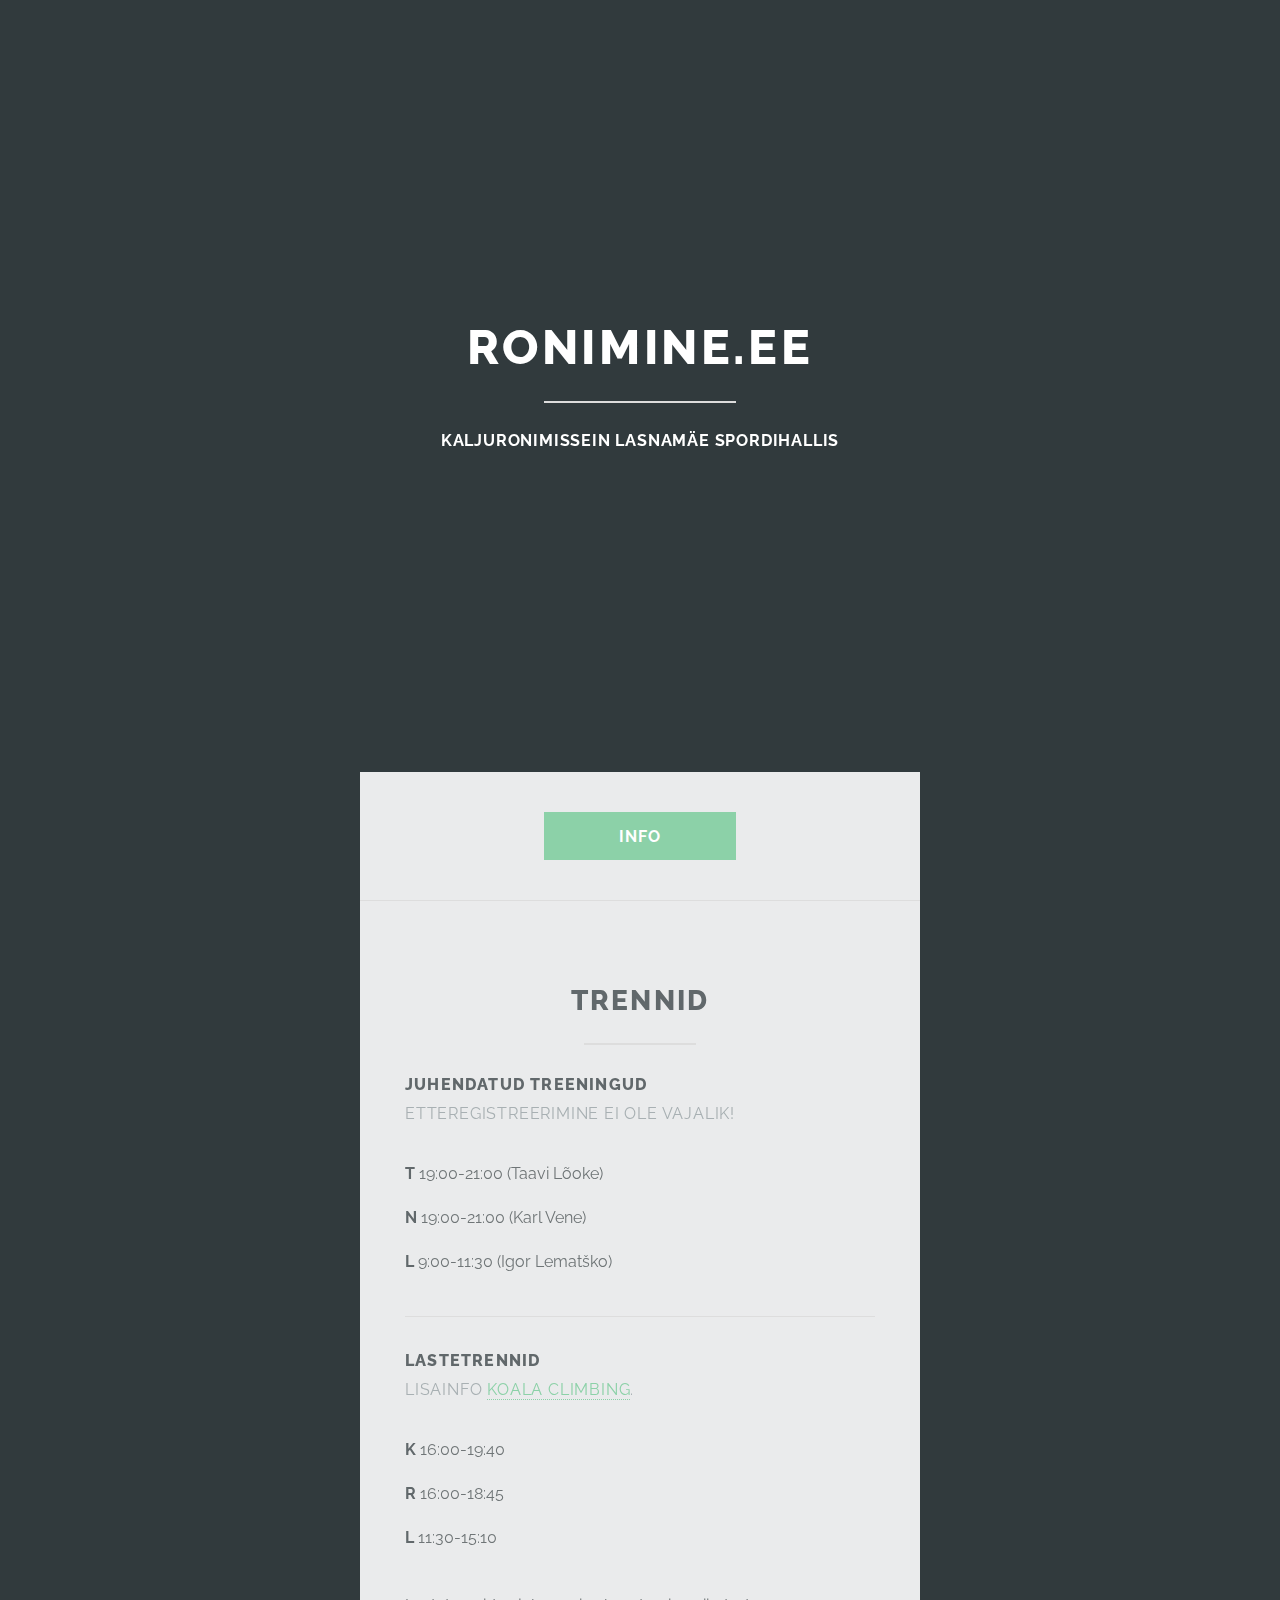
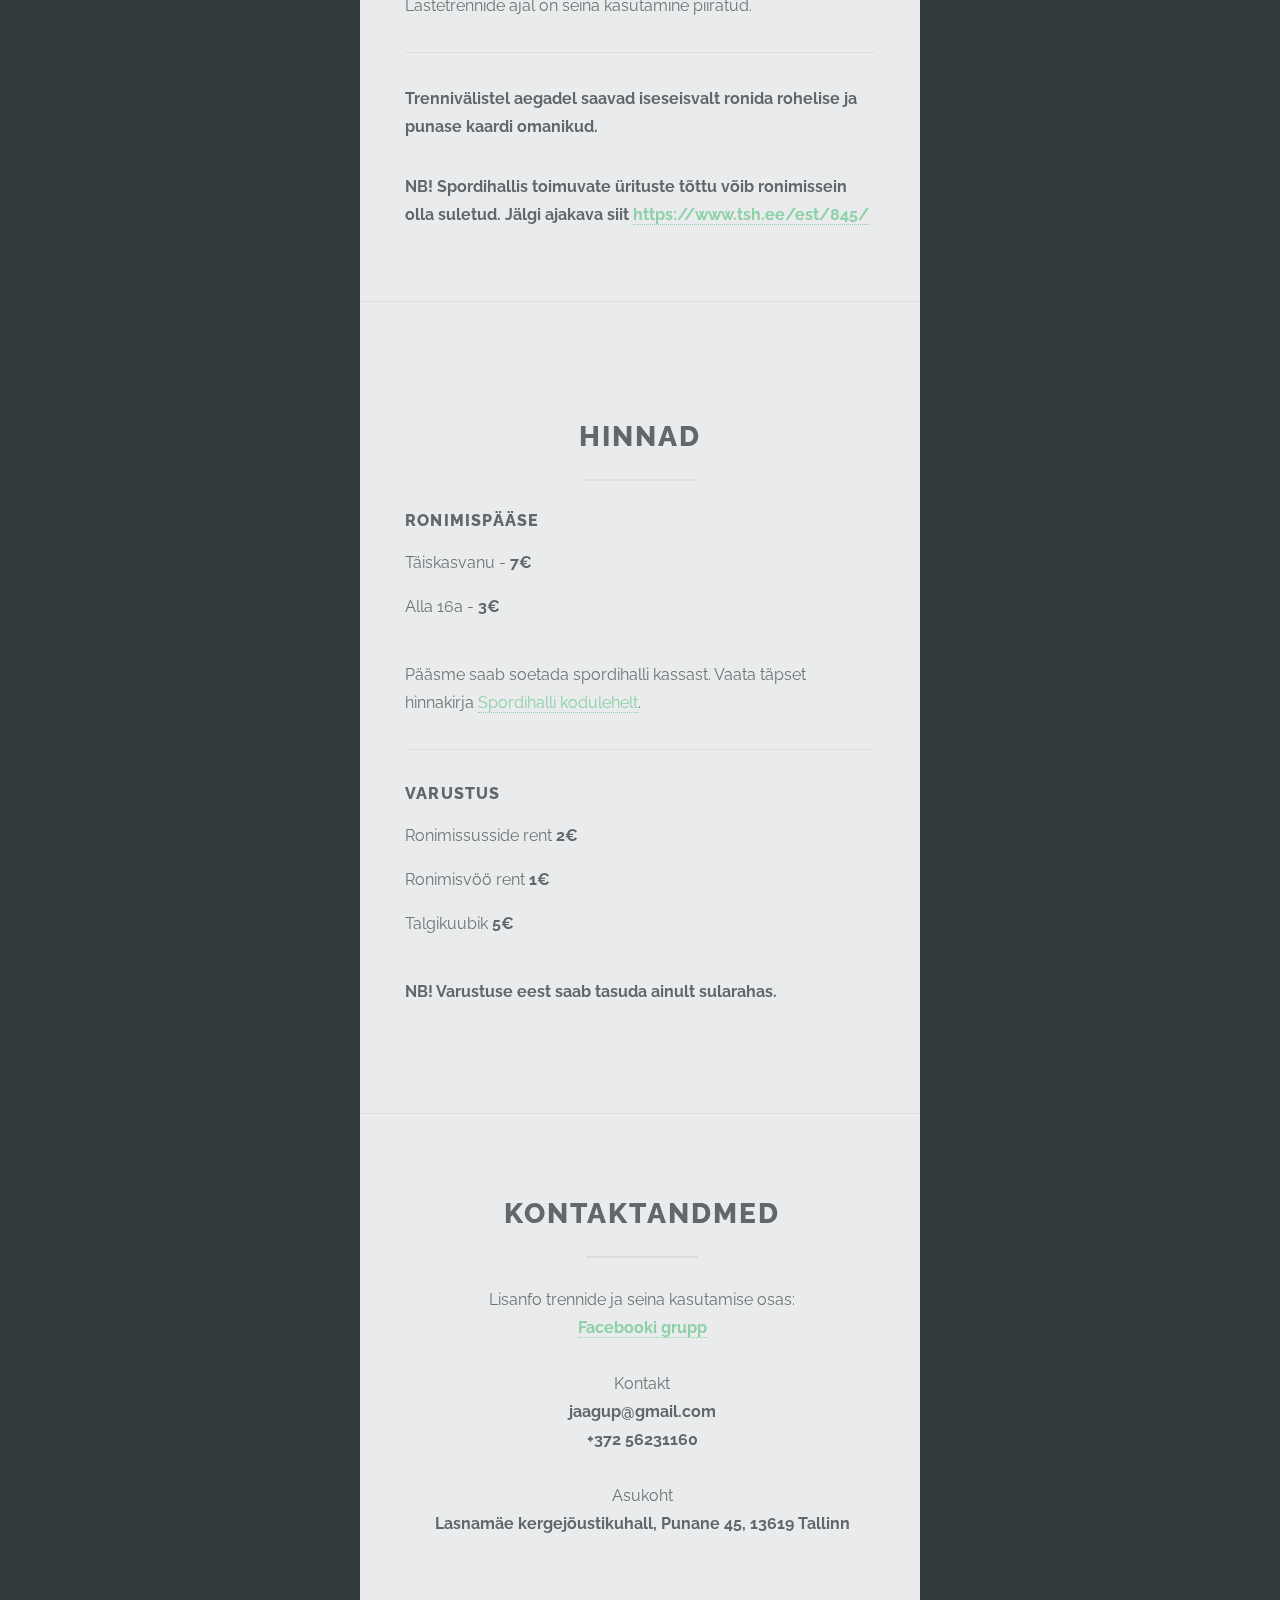
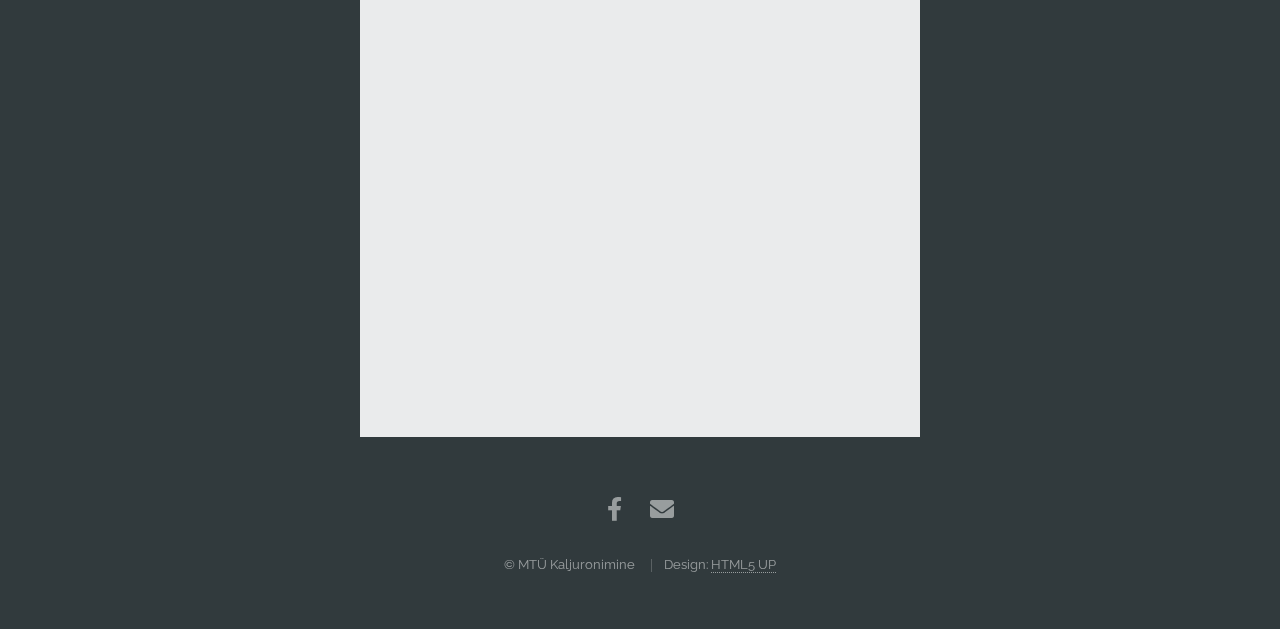
==== commit 43f99f98: "Add current site state" ====
--- a/index.html
+++ b/index.html
@@ -5,449 +5,177 @@
 	Free for personal and commercial use under the CCA 3.0 license (html5up.net/license)
 -->
 <html>
-	<head>
-		<title>Highlights by HTML5 UP</title>
-		<meta charset="utf-8" />
-		<meta name="viewport" content="width=device-width, initial-scale=1, user-scalable=no" />
-		<link rel="stylesheet" href="assets/css/main.css" />
-	</head>
-	<body class="is-preload">
 
-		<!-- Header -->
-			<section id="header">
+<head>
+	<title>Ronimine.ee</title>
+	<meta charset="utf-8" />
+	<meta name="viewport" content="width=device-width, initial-scale=1, user-scalable=no" />
+	<link rel="stylesheet" href="assets/css/main.css" />
+	<link rel="icon" type="image/svg" href="assets/css/images/carabiner.svg">
+</head>
+
+<body class="is-preload">
+
+	<!-- Header -->
+	<section id="header">
+		<header class="major">
+			<h1>RONIMINE.EE</h1>
+			<p>Kaljuronimissein Lasnamäe Spordihallis</p>
+		</header>
+		<div class="container">
+			<ul class="actions special">
+				<li><a href="#one" class="button primary scrolly">Info</a></li>
+			</ul>
+		</div>
+	</section>
+
+	<!-- One -->
+	<section id="one" class="main">
+		<div class="container">
+			<span class="image fit primary" style="display:none;"><img src="images/albertkerstna.com_Chillax2016__MG_3572_resized.jpg" alt="" /></span>
+			<div class="content">
 				<header class="major">
-					<h1>Highlights</h1>
-					<p>A fun little { responsive } single pager by <a href="http://html5up.net">HTML5 UP</a></p>
+					<h2>Trennid</h2>
 				</header>
-				<div class="container">
-					<ul class="actions special">
-						<li><a href="#one" class="button primary scrolly">Begin</a></li>
+				<section>
+					<header>
+						<h3>Juhendatud treeningud</h3>
+						<p>Etteregistreerimine ei ole vajalik!</p>
+					</header>
+					<ul class="alt">
+						<li><strong>T</strong> 19:00-21:00 (Taavi Lõoke)</li>
+						<li><strong>N</strong> 19:00-21:00 (Karl Vene)</li>
+						<li><strong>L</strong> 9:00-11:30 (Igor Lematško)</li>
 					</ul>
-				</div>
-			</section>
+				</section>
+				<hr />
+				<section>
+					<header>
+						<h3>Lastetrennid</h3>
+						<p> Lisainfo <a href="http://www.koalatallinn.ee">Koala Climbing</a>.</p>
+					</header>
+					<ul class="alt">
+						<li><strong>K</strong> 16:00-19:40</li>
+						<li><strong>R</strong> 16:00-18:45</li>
+						<li><strong>L</strong> 11:30-15:10</li>
+					</ul>
+					<p>Lastetrennide ajal on seina kasutamine piiratud.</p>
+				</section>
+				<hr />
+				<p><strong>Trennivälistel aegadel saavad iseseisvalt ronida rohelise ja punase kaardi omanikud.</strong>
+				</p>
+				<p><strong>NB! Spordihallis toimuvate ürituste tõttu võib ronimissein olla suletud. Jälgi ajakava siit
+						<a href="https://www.tsh.ee/est/845/">https://www.tsh.ee/est/845/</a></strong></p>
 
-		<!-- One -->
-			<section id="one" class="main special">
-				<div class="container">
-					<span class="image fit primary"><img src="images/pic01.jpg" alt="" /></span>
-					<div class="content">
-						<header class="major">
-							<h2>Who I am</h2>
-						</header>
-						<p>Aliquam ante ac id. Adipiscing interdum lorem praesent fusce pellentesque arcu feugiat. Consequat sed ultricies rutrum. Sed adipiscing eu amet interdum lorem blandit vis ac commodo aliquet integer vulputate phasellus lorem ipsum dolor lorem magna consequat sed etiam adipiscing interdum.</p>
-					</div>
-					<a href="#two" class="goto-next scrolly">Next</a>
-				</div>
-			</section>
+			</div>
+			<!-- <a href="#two" class="goto-next scrolly">Next</a> -->
+		</div>
+	</section>
 
-		<!-- Two -->
-			<section id="two" class="main special">
-				<div class="container">
-					<span class="image fit primary"><img src="images/pic02.jpg" alt="" /></span>
-					<div class="content">
-						<header class="major">
-							<h2>Stuff I do</h2>
-						</header>
-						<p>Consequat sed ultricies rutrum. Sed adipiscing eu amet interdum lorem blandit vis ac commodo aliquet vulputate.</p>
-						<ul class="icons-grid">
-							<li>
-								<span class="icon solid major fa-camera-retro"></span>
-								<h3>Magna Etiam</h3>
-							</li>
-							<li>
-								<span class="icon solid major fa-pencil-alt"></span>
-								<h3>Lorem Ipsum</h3>
-							</li>
-							<li>
-								<span class="icon solid major fa-code"></span>
-								<h3>Nulla Tempus</h3>
-							</li>
-							<li>
-								<span class="icon solid major fa-coffee"></span>
-								<h3>Sed Feugiat</h3>
-							</li>
-						</ul>
-					</div>
-					<a href="#three" class="goto-next scrolly">Next</a>
-				</div>
-			</section>
+	<!-- Two -->
+	<section id="two" class="main">
+		<div class="container">
+			<span class="image fit primary"><img src="images/albertkerstna.com_Chillax2016__MG_3396_cropped.jpg" alt="" /></span>
+			<div class="content">
+				<header class="major">
+					<h2>Hinnad</h2>
+				</header>
+				<header>
+					<h3>Ronimispääse</h3>
+				</header>
+				<ul class="alt">
+					<li>Täiskasvanu - <strong>7€</strong> </li>
+					<li>Alla 16a - <strong>3€</strong> </li>
+				</ul>
+				<p>Pääsme saab soetada spordihalli kassast. Vaata täpset hinnakirja <a href="https://tsh.ee/est/951/">Spordihalli kodulehelt</a>.</p>
+				<hr />
+				<header>
+					<h3>Varustus</h3>
+				</header>
+				<ul class="alt">
+					<li>Ronimissusside rent <strong>2€</strong> </li>
+					<li>Ronimisvöö rent <strong>1€</strong> </li>
+					<li>Talgikuubik <strong>5€</strong></li>
+				</ul>
 
-		<!-- Three -->
-			<section id="three" class="main special">
-				<div class="container">
-					<span class="image fit primary"><img src="images/pic03.jpg" alt="" /></span>
-					<div class="content">
-						<header class="major">
-							<h2>One more thing</h2>
-						</header>
-						<p>Aliquam ante ac id. Adipiscing interdum lorem praesent fusce pellentesque arcu feugiat. Consequat sed ultricies rutrum. Sed adipiscing eu amet interdum lorem blandit vis ac commodo aliquet integer vulputate phasellus lorem ipsum dolor lorem magna consequat sed etiam adipiscing interdum.</p>
-					</div>
-					<a href="#footer" class="goto-next scrolly">Next</a>
-				</div>
-			</section>
+				<p><strong>NB! Varustuse eest saab tasuda ainult sularahas.</strong></p>
+			</div>
+			<!-- <a href="#footer" class="goto-next scrolly">Next</a> -->
+		</div>
+	</section>
 
-		<!-- Four -->
-		<!--
-			<section id="four" class="main">
-				<div class="container">
-					<div class="content">
-						<header class="major">
-							<h2>Elements</h2>
-						</header>
-						<section>
-							<h4>Text</h4>
-							<p>This is <b>bold</b> and this is <strong>strong</strong>. This is <i>italic</i> and this is <em>emphasized</em>.
-							This is <sup>superscript</sup> text and this is <sub>subscript</sub> text.
-							This is <u>underlined</u> and this is code: <code>for (;;) { ... }</code>. Finally, <a href="#">this is a link</a>.</p>
-							<hr />
-							<header>
-								<h4>Heading with a Subtitle</h4>
-								<p>Lorem ipsum dolor sit amet nullam id egestas urna aliquam</p>
-							</header>
-							<p>Nunc lacinia ante nunc ac lobortis. Interdum adipiscing gravida odio porttitor sem non mi integer non faucibus ornare mi ut ante amet placerat aliquet. Volutpat eu sed ante lacinia sapien lorem accumsan varius montes viverra nibh in adipiscing blandit tempus accumsan.</p>
-							<header>
-								<h5>Heading with a Subtitle</h5>
-								<p>Lorem ipsum dolor sit amet nullam id egestas urna aliquam</p>
-							</header>
-							<p>Nunc lacinia ante nunc ac lobortis. Interdum adipiscing gravida odio porttitor sem non mi integer non faucibus ornare mi ut ante amet placerat aliquet. Volutpat eu sed ante lacinia sapien lorem accumsan varius montes viverra nibh in adipiscing blandit tempus accumsan.</p>
-							<hr />
-							<h2>Heading Level 2</h2>
-							<h3>Heading Level 3</h3>
-							<h4>Heading Level 4</h4>
-							<h5>Heading Level 5</h5>
-							<h6>Heading Level 6</h6>
-							<hr />
-							<h5>Blockquote</h5>
-							<blockquote>Fringilla nisl. Donec accumsan interdum nisi, quis tincidunt felis sagittis eget tempus euismod. Vestibulum ante ipsum primis in faucibus vestibulum. Blandit adipiscing eu felis iaculis volutpat ac adipiscing accumsan faucibus. Vestibulum ante ipsum primis in faucibus lorem ipsum dolor sit amet nullam adipiscing eu felis.</blockquote>
-							<h5>Preformatted</h5>
-							<pre><code>i = 0;
+	<section  id="three" class="main special">
+		<div class="container">
+			<span class="image fit primary"><img src="images/albertkerstna.com_Chillax2016__MG_3125_cropped.jpg" alt="" /></span>
+			<div class="content">
+				<header class="major">
+					<h2>Kontaktandmed</h2>
+				</header>
+				Lisanfo trennide ja seina kasutamise osas:<br/>
+				<strong><a href="https://www.facebook.com/groups/124484041059938">Facebooki grupp</a></strong><br/>
+				<br/>Kontakt<br/>
+				<strong>jaagup@gmail.com</strong><br/>
+				<strong>+372 56231160</strong><br/><br/>
+	
+				Asukoht<br/>
+				<strong>Lasnamäe kergejõustikuhall, Punane 45, 13619 Tallinn</strong>
+				<iframe
+					width="100%"
+					height="450"
+					style="border:0"
+					loading="lazy"
+					src="https://www.google.com/maps/embed/v1/place?key=AIzaSyClZaM_Mx-tIdUASo_y7_7IxIJN93h8zgI&q=59.4361405,24.8390585&center=59.4361405,24.8390585&zoom=16&maptype=roadmap">
+				</iframe>
+			</div>
+		</div>
+	</section>
 
-while (!deck.isInOrder()) {
-  print 'Iteration ' + i;
-  deck.shuffle();
-  i++;
-}
+	<!-- Footer -->
+	<section id="footer">
+		<!-- <div class="container">
+			<header class="major">
+				<h2>Kontaktandmed</h2>
+			</header>
+			Lisanfo trennide ja seina kasutamise osas:<br/>
+			<strong><a href="https://www.facebook.com/groups/124484041059938">Facebooki grupp</a></strong><br/>
+			<br/>Kontakt<br/>
+			<strong>jaagup@gmail.com</strong><br/>
+			<strong>+372 56231160</strong><br/><br/>
 
-print 'It took ' + i + ' iterations to sort the deck.';</code></pre>
-						</section>
+			Asukoht<br/>
+			<strong>Lasnamäe kergejõustikuhall, Punane 45, 13619 Tallinn</strong>
+			<iframe
+				width="100%"
+				height="450"
+				style="border:0"
+				loading="lazy"
+				src="https://www.google.com/maps/embed/v1/place?key=AIzaSyClZaM_Mx-tIdUASo_y7_7IxIJN93h8zgI&q=59.4361405,24.8390585&center=59.4361405,24.8390585&zoom=16&maptype=roadmap">
+			</iframe>
+		</div> -->
+		<footer>
+			<ul class="icons">
+				<!-- <li><a href="#" class="icon brands alt fa-twitter"><span class="label">Twitter</span></a></li> -->
+				<li><a href="https://www.facebook.com/groups/124484041059938" class="icon brands alt fa-facebook-f"><span class="label">Facebook</span></a></li>
+				<!-- <li><a href="#" class="icon brands alt fa-instagram"><span class="label">Instagram</span></a></li> -->
+				<!-- <li><a href="#" class="icon brands alt fa-dribbble"><span class="label">Dribbble</span></a></li> -->
+				<li><a href="emailto:jaagup@gmail.com" class="icon solid alt fa-envelope"><span class="label">Email</span></a></li>
+			</ul>
+			<ul class="copyright">
+				<li>&copy; MTÜ Kaljuronimine</li>
+				<li>Design: <a href="http://html5up.net">HTML5 UP</a></li>
+			</ul>
+		</footer>
+	</section>
 
-						<section>
-							<h4>Lists</h4>
-							<div class="row">
-								<div class="col-6 col-12-medium">
-									<h5>Unordered</h5>
-									<ul>
-										<li>Dolor pulvinar etiam.</li>
-										<li>Sagittis adipiscing.</li>
-										<li>Felis enim feugiat.</li>
-									</ul>
-									<h5>Alternate</h5>
-									<ul class="alt">
-										<li>Dolor pulvinar etiam.</li>
-										<li>Sagittis adipiscing.</li>
-										<li>Felis enim feugiat.</li>
-									</ul>
-								</div>
-								<div class="col-6 col-12-medium">
-									<h5>Ordered</h5>
-									<ol>
-										<li>Dolor pulvinar etiam.</li>
-										<li>Etiam vel felis viverra.</li>
-										<li>Felis enim feugiat.</li>
-										<li>Dolor pulvinar etiam.</li>
-										<li>Etiam vel felis lorem.</li>
-										<li>Felis enim et feugiat.</li>
-									</ol>
-									<h5>Icons</h5>
-									<ul class="icons">
-										<li><a href="#" class="icon brands fa-twitter"><span class="label">Twitter</span></a></li>
-										<li><a href="#" class="icon brands fa-facebook-f"><span class="label">Facebook</span></a></li>
-										<li><a href="#" class="icon brands fa-instagram"><span class="label">Instagram</span></a></li>
-										<li><a href="#" class="icon brands fa-github"><span class="label">Github</span></a></li>
-									</ul>
-								</div>
-							</div>
-							<h5>Actions</h5>
-							<ul class="actions">
-								<li><a href="#" class="button primary">Default</a></li>
-								<li><a href="#" class="button">Default</a></li>
-							</ul>
-							<ul class="actions small">
-								<li><a href="#" class="button primary small">Small</a></li>
-								<li><a href="#" class="button small">Small</a></li>
-							</ul>
-							<div class="row">
-								<div class="col-6 col-12-small">
-									<ul class="actions stacked">
-										<li><a href="#" class="button primary">Default</a></li>
-										<li><a href="#" class="button">Default</a></li>
-									</ul>
-								</div>
-								<div class="col-6 col-12-small">
-									<ul class="actions stacked">
-										<li><a href="#" class="button primary small">Small</a></li>
-										<li><a href="#" class="button small">Small</a></li>
-									</ul>
-								</div>
-								<div class="col-6 col-12-small">
-									<ul class="actions stacked">
-										<li><a href="#" class="button primary fit">Default</a></li>
-										<li><a href="#" class="button fit">Default</a></li>
-									</ul>
-								</div>
-								<div class="col-6 col-12-small">
-									<ul class="actions stacked">
-										<li><a href="#" class="button primary small fit">Small</a></li>
-										<li><a href="#" class="button small fit">Small</a></li>
-									</ul>
-								</div>
-							</div>
-						</section>
+	<!-- Scripts -->
+	<script src="assets/js/jquery.min.js"></script>
+	<script src="assets/js/jquery.scrollex.min.js"></script>
+	<script src="assets/js/jquery.scrolly.min.js"></script>
+	<script src="assets/js/browser.min.js"></script>
+	<script src="assets/js/breakpoints.min.js"></script>
+	<script src="assets/js/util.js"></script>
+	<script src="assets/js/main.js"></script>
 
-						<section>
-							<h4>Table</h4>
-							<h5>Default</h5>
-							<div class="table-wrapper">
-								<table>
-									<thead>
-										<tr>
-											<th>Name</th>
-											<th>Description</th>
-											<th>Price</th>
-										</tr>
-									</thead>
-									<tbody>
-										<tr>
-											<td>Item One</td>
-											<td>Ante turpis integer aliquet porttitor.</td>
-											<td>29.99</td>
-										</tr>
-										<tr>
-											<td>Item Two</td>
-											<td>Vis ac commodo adipiscing arcu aliquet.</td>
-											<td>19.99</td>
-										</tr>
-										<tr>
-											<td>Item Three</td>
-											<td> Morbi faucibus arcu accumsan lorem.</td>
-											<td>29.99</td>
-										</tr>
-										<tr>
-											<td>Item Four</td>
-											<td>Vitae integer tempus condimentum.</td>
-											<td>19.99</td>
-										</tr>
-										<tr>
-											<td>Item Five</td>
-											<td>Ante turpis integer aliquet porttitor.</td>
-											<td>29.99</td>
-										</tr>
-									</tbody>
-									<tfoot>
-										<tr>
-											<td colspan="2"></td>
-											<td>100.00</td>
-										</tr>
-									</tfoot>
-								</table>
-							</div>
+</body>
 
-							<h5>Alternate</h5>
-							<div class="table-wrapper">
-								<table class="alt">
-									<thead>
-										<tr>
-											<th>Name</th>
-											<th>Description</th>
-											<th>Price</th>
-										</tr>
-									</thead>
-									<tbody>
-										<tr>
-											<td>Item One</td>
-											<td>Ante turpis integer aliquet porttitor.</td>
-											<td>29.99</td>
-										</tr>
-										<tr>
-											<td>Item Two</td>
-											<td>Vis ac commodo adipiscing arcu aliquet.</td>
-											<td>19.99</td>
-										</tr>
-										<tr>
-											<td>Item Three</td>
-											<td> Morbi faucibus arcu accumsan lorem.</td>
-											<td>29.99</td>
-										</tr>
-										<tr>
-											<td>Item Four</td>
-											<td>Vitae integer tempus condimentum.</td>
-											<td>19.99</td>
-										</tr>
-										<tr>
-											<td>Item Five</td>
-											<td>Ante turpis integer aliquet porttitor.</td>
-											<td>29.99</td>
-										</tr>
-									</tbody>
-									<tfoot>
-										<tr>
-											<td colspan="2"></td>
-											<td>100.00</td>
-										</tr>
-									</tfoot>
-								</table>
-							</div>
-						</section>
-
-						<section>
-							<h4>Buttons</h4>
-							<ul class="actions">
-								<li><a href="#" class="button primary">Primary</a></li>
-								<li><a href="#" class="button">Default</a></li>
-							</ul>
-							<ul class="actions">
-								<li><a href="#" class="button">Default</a></li>
-								<li><a href="#" class="button small">Small</a></li>
-							</ul>
-							<ul class="actions fit">
-								<li><a href="#" class="button primary fit">Fit</a></li>
-								<li><a href="#" class="button fit">Fit</a></li>
-							</ul>
-							<ul class="actions fit small">
-								<li><a href="#" class="button primary fit small">Fit + Small</a></li>
-								<li><a href="#" class="button fit small">Fit + Small</a></li>
-							</ul>
-							<ul class="actions">
-								<li><a href="#" class="button primary icon solid fa-download">Icon</a></li>
-								<li><a href="#" class="button icon solid fa-download">Icon</a></li>
-							</ul>
-							<ul class="actions">
-								<li><span class="button primary disabled">Disabled</span></li>
-								<li><span class="button disabled">Disabled</span></li>
-							</ul>
-						</section>
-
-						<section>
-							<h4>Form</h4>
-							<form method="post" action="#">
-								<div class="row gtr-uniform">
-									<div class="col-6 col-12-xsmall">
-										<input type="text" name="demo-name" id="demo-name" value="" placeholder="Name" />
-									</div>
-									<div class="col-6 col-12-xsmall">
-										<input type="email" name="demo-email" id="demo-email" value="" placeholder="Email" />
-									</div>
-									<div class="col-12">
-										<select name="demo-category" id="demo-category">
-											<option value="">- Category -</option>
-											<option value="1">Manufacturing</option>
-											<option value="1">Shipping</option>
-											<option value="1">Administration</option>
-											<option value="1">Human Resources</option>
-										</select>
-									</div>
-									<div class="col-4 col-12-small">
-										<input type="radio" id="demo-priority-low" name="demo-priority" checked>
-										<label for="demo-priority-low">Low</label>
-									</div>
-									<div class="col-4 col-12-small">
-										<input type="radio" id="demo-priority-normal" name="demo-priority">
-										<label for="demo-priority-normal">Normal</label>
-									</div>
-									<div class="col-4 col-12-small">
-										<input type="radio" id="demo-priority-high" name="demo-priority">
-										<label for="demo-priority-high">High</label>
-									</div>
-									<div class="col-6 col-12-small">
-										<input type="checkbox" id="demo-copy" name="demo-copy">
-										<label for="demo-copy">Email me a copy</label>
-									</div>
-									<div class="col-6 col-12-small">
-										<input type="checkbox" id="demo-human" name="demo-human" checked>
-										<label for="demo-human">Not a robot</label>
-									</div>
-									<div class="col-12">
-										<textarea name="demo-message" id="demo-message" placeholder="Enter your message" rows="6"></textarea>
-									</div>
-									<div class="col-12">
-										<ul class="actions">
-											<li><input type="submit" value="Send Message" class="primary" /></li>
-											<li><input type="reset" value="Reset" /></li>
-										</ul>
-									</div>
-								</div>
-							</form>
-						</section>
-
-						<section>
-							<h4>Image</h4>
-							<h5>Fit</h5>
-							<div class="box alt">
-								<div class="row gtr-uniform gtr-50">
-									<div class="col-12"><span class="image fit"><img src="images/pic04.jpg" alt="" /></span></div>
-									<div class="col-4"><span class="image fit"><img src="images/pic04.jpg" alt="" /></span></div>
-									<div class="col-4"><span class="image fit"><img src="images/pic04.jpg" alt="" /></span></div>
-									<div class="col-4"><span class="image fit"><img src="images/pic04.jpg" alt="" /></span></div>
-									<div class="col-4"><span class="image fit"><img src="images/pic04.jpg" alt="" /></span></div>
-									<div class="col-4"><span class="image fit"><img src="images/pic04.jpg" alt="" /></span></div>
-									<div class="col-4"><span class="image fit"><img src="images/pic04.jpg" alt="" /></span></div>
-									<div class="col-4"><span class="image fit"><img src="images/pic04.jpg" alt="" /></span></div>
-									<div class="col-4"><span class="image fit"><img src="images/pic04.jpg" alt="" /></span></div>
-									<div class="col-4"><span class="image fit"><img src="images/pic04.jpg" alt="" /></span></div>
-								</div>
-							</div>
-							<h5>Left &amp; Right</h5>
-							<p><span class="image left"><img src="images/pic05.jpg" alt="" /></span>Fringilla nisl. Donec accumsan interdum nisi, quis tincidunt felis sagittis eget. tempus euismod. Vestibulum ante ipsum primis in faucibus vestibulum. Blandit adipiscing eu felis iaculis volutpat ac adipiscing accumsan eu faucibus. Integer ac pellentesque praesent tincidunt felis sagittis eget. tempus euismod. Vestibulum ante ipsum primis in faucibus vestibulum. Blandit adipiscing eu felis iaculis volutpat ac adipiscing accumsan eu faucibus. Integer ac pellentesque praesent. Donec accumsan interdum nisi, quis tincidunt felis sagittis eget. tempus euismod. Vestibulum ante ipsum primis in faucibus vestibulum. Blandit adipiscing eu felis iaculis volutpat ac adipiscing accumsan eu faucibus. Integer ac pellentesque praesent tincidunt felis sagittis eget. tempus euismod. Vestibulum ante ipsum primis in faucibus vestibulum. Blandit adipiscing eu felis iaculis volutpat ac adipiscing accumsan eu faucibus. Integer ac pellentesque praesent.</p>
-							<p><span class="image right"><img src="images/pic05.jpg" alt="" /></span>Fringilla nisl. Donec accumsan interdum nisi, quis tincidunt felis sagittis eget. tempus euismod. Vestibulum ante ipsum primis in faucibus vestibulum. Blandit adipiscing eu felis iaculis volutpat ac adipiscing accumsan eu faucibus. Integer ac pellentesque praesent tincidunt felis sagittis eget. tempus euismod. Vestibulum ante ipsum primis in faucibus vestibulum. Blandit adipiscing eu felis iaculis volutpat ac adipiscing accumsan eu faucibus. Integer ac pellentesque praesent. Donec accumsan interdum nisi, quis tincidunt felis sagittis eget. tempus euismod. Vestibulum ante ipsum primis in faucibus vestibulum. Blandit adipiscing eu felis iaculis volutpat ac adipiscing accumsan eu faucibus. Integer ac pellentesque praesent tincidunt felis sagittis eget. tempus euismod. Vestibulum ante ipsum primis in faucibus vestibulum. Blandit adipiscing eu felis iaculis volutpat ac adipiscing accumsan eu faucibus. Integer ac pellentesque praesent.</p>
-						</section>
-
-					</div>
-					<a href="#footer" class="goto-next scrolly">Next</a>
-				</div>
-			</section>
-		-->
-
-		<!-- Footer -->
-			<section id="footer">
-				<div class="container">
-					<header class="major">
-						<h2>Get in touch</h2>
-					</header>
-					<form method="post" action="#">
-						<div class="row gtr-uniform">
-							<div class="col-6 col-12-xsmall"><input type="text" name="name" id="name" placeholder="Name" /></div>
-							<div class="col-6 col-12-xsmall"><input type="email" name="email" id="email" placeholder="Email" /></div>
-							<div class="col-12"><textarea name="message" id="message" placeholder="Message" rows="4"></textarea></div>
-							<div class="col-12">
-								<ul class="actions special">
-									<li><input type="submit" value="Send Message" class="primary" /></li>
-								</ul>
-							</div>
-						</div>
-					</form>
-				</div>
-				<footer>
-					<ul class="icons">
-						<li><a href="#" class="icon brands alt fa-twitter"><span class="label">Twitter</span></a></li>
-						<li><a href="#" class="icon brands alt fa-facebook-f"><span class="label">Facebook</span></a></li>
-						<li><a href="#" class="icon brands alt fa-instagram"><span class="label">Instagram</span></a></li>
-						<li><a href="#" class="icon brands alt fa-dribbble"><span class="label">Dribbble</span></a></li>
-						<li><a href="#" class="icon solid alt fa-envelope"><span class="label">Email</span></a></li>
-					</ul>
-					<ul class="copyright">
-						<li>&copy; Untitled</li><li>Design: <a href="http://html5up.net">HTML5 UP</a></li><li>Demo Images: <a href="http://unsplash.com">Unsplash</a></li>
-					</ul>
-				</footer>
-			</section>
-
-		<!-- Scripts -->
-			<script src="assets/js/jquery.min.js"></script>
-			<script src="assets/js/jquery.scrollex.min.js"></script>
-			<script src="assets/js/jquery.scrolly.min.js"></script>
-			<script src="assets/js/browser.min.js"></script>
-			<script src="assets/js/breakpoints.min.js"></script>
-			<script src="assets/js/util.js"></script>
-			<script src="assets/js/main.js"></script>
-
-	</body>
 </html>--- a/assets/css/main.css
+++ b/assets/css/main.css
@@ -85,7 +85,7 @@
 	html {
 		background-color: #313a3d;
 		background-attachment: fixed,						fixed;
-		background-image: url("images/overlay.png"), url("../../images/bg.jpg");
+		background-image: url("images/overlay.png"), url("../../images/albertkerstna.com_Chillax2016__MG_3572_resized.jpg");
 		background-position: top left,					center center;
 		background-repeat: repeat,						none;
 		background-size: auto,						cover;
@@ -2297,7 +2297,7 @@
 		}
 
 			ul.alt li {
-				border-top: solid 1px #dddddd;
+				/*border-top: solid 1px #dddddd;*/
 				padding: 0.5em 0;
 			}
 
@@ -2738,8 +2738,8 @@
 		}
 
 		.main .container {
-			padding: 5em 2.5em 8em 2.5em ;
-			background: rgba(255, 255, 255, 0.95);
+			padding: 5em 2.5em 2.5em 2.5em ;
+			background: rgba(255, 255, 255, 0.9);
 			box-shadow: inset 0 1px 0 0 #dddddd;
 		}
 
@@ -2837,7 +2837,7 @@
 			}
 
 		#header .container {
-			background: rgba(255, 255, 255, 0.95);
+			background: rgba(255, 255, 255, 0.9);
 			bottom: 0;
 			left: 50%;
 			margin-left: -17.5em;
@@ -2856,7 +2856,7 @@
 /* Footer */
 
 	#footer {
-		min-height: 100vh;
+		/*min-height: 100vh;*/
 		padding: 0 0 12em 0;
 		position: relative;
 		text-align: center;
@@ -2938,7 +2938,7 @@
 			}
 
 			.main .container {
-				padding: 3em 3em 8em 3em ;
+				padding: 3em 3em 3em 3em ;
 			}
 
 				.main .container:before {
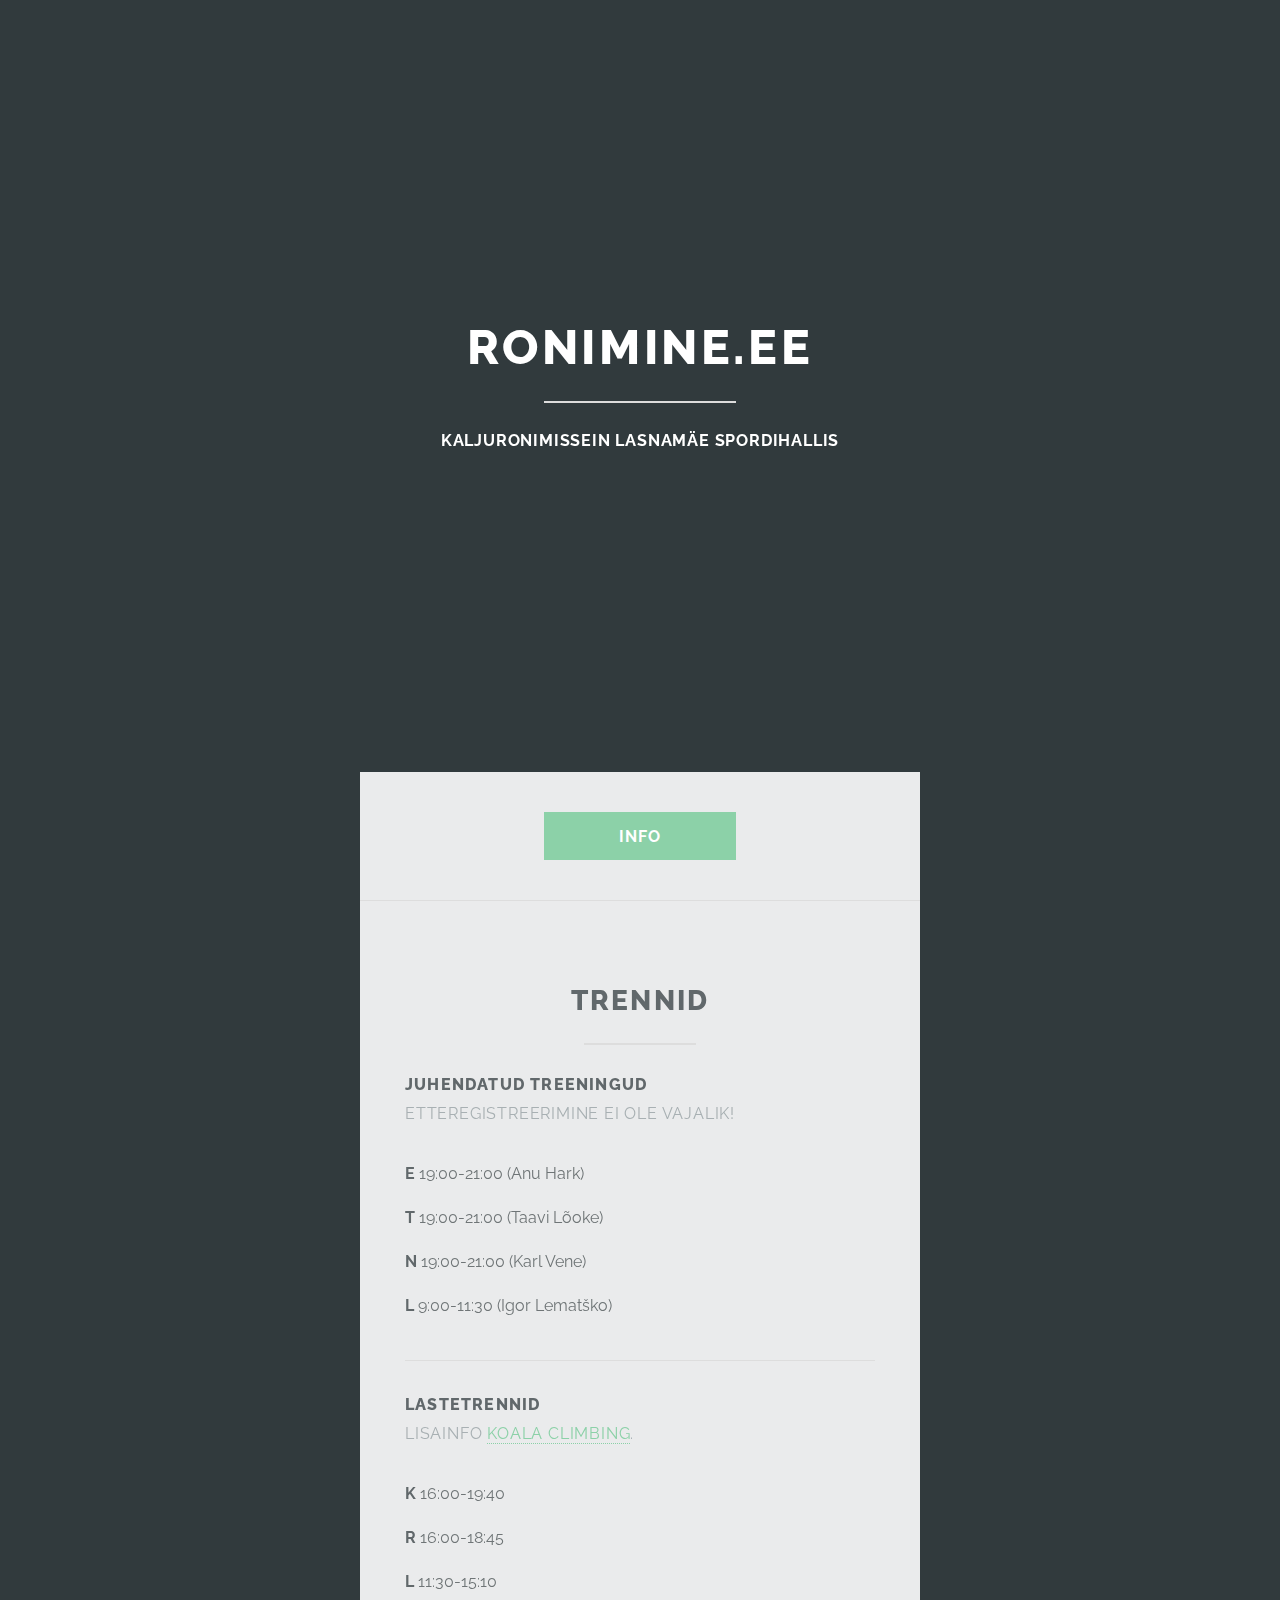
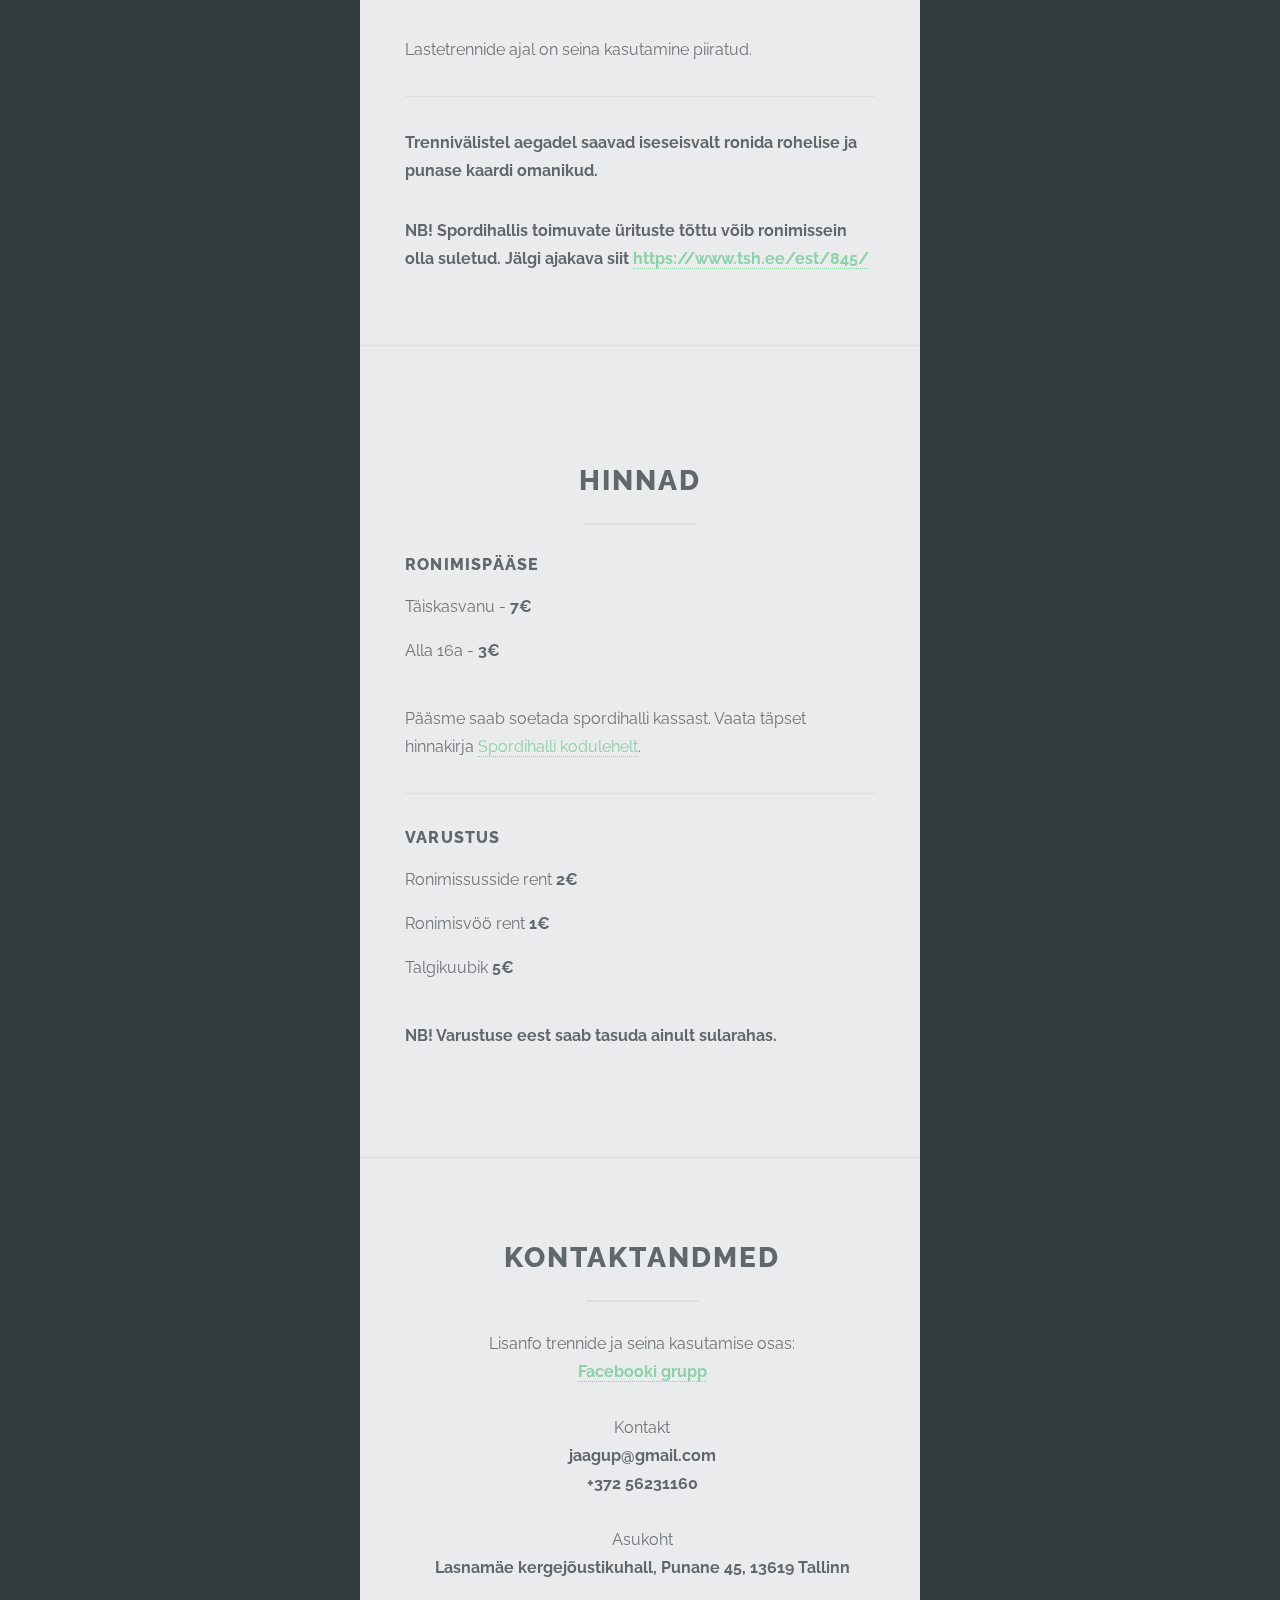
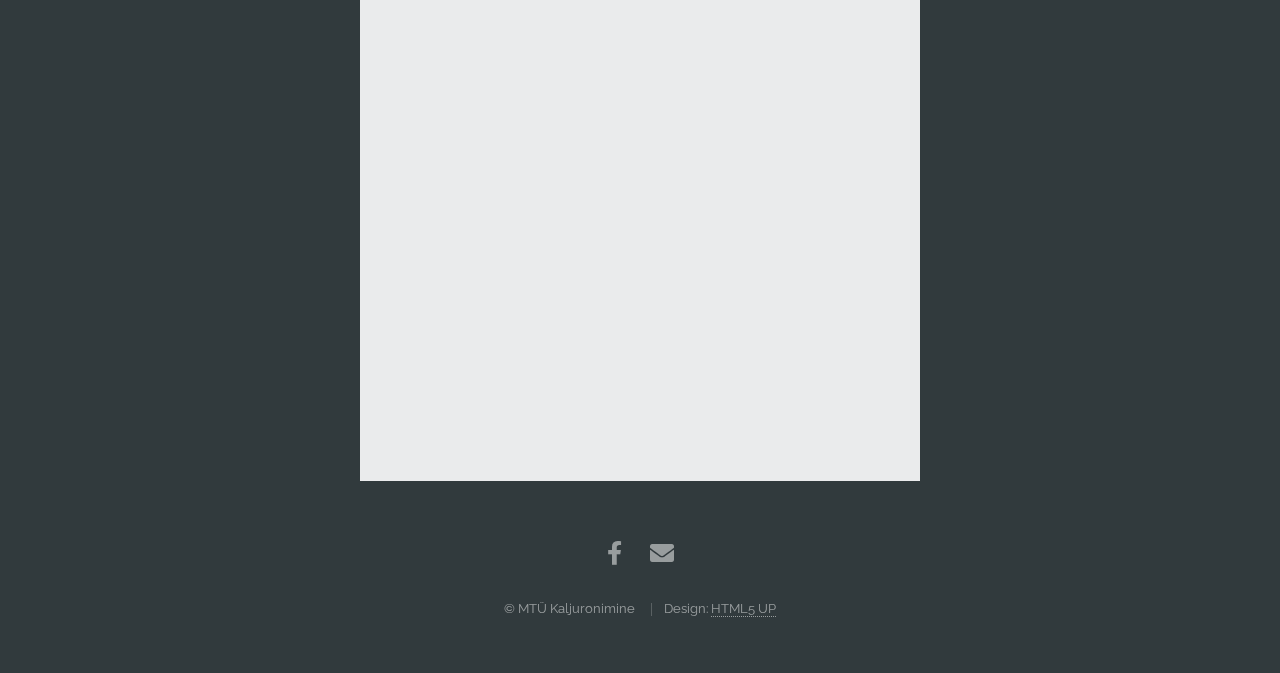
==== commit 5ef9e786: "Update schedule" ====
--- a/index.html
+++ b/index.html
@@ -43,6 +43,7 @@
 						<p>Etteregistreerimine ei ole vajalik!</p>
 					</header>
 					<ul class="alt">
+						<li><strong>E</strong> 19:00-21:00 (Anu Hark)</li>
 						<li><strong>T</strong> 19:00-21:00 (Taavi Lõoke)</li>
 						<li><strong>N</strong> 19:00-21:00 (Karl Vene)</li>
 						<li><strong>L</strong> 9:00-11:30 (Igor Lematško)</li>
@@ -178,4 +179,4 @@
 
 </body>
 
-</html>+</html>
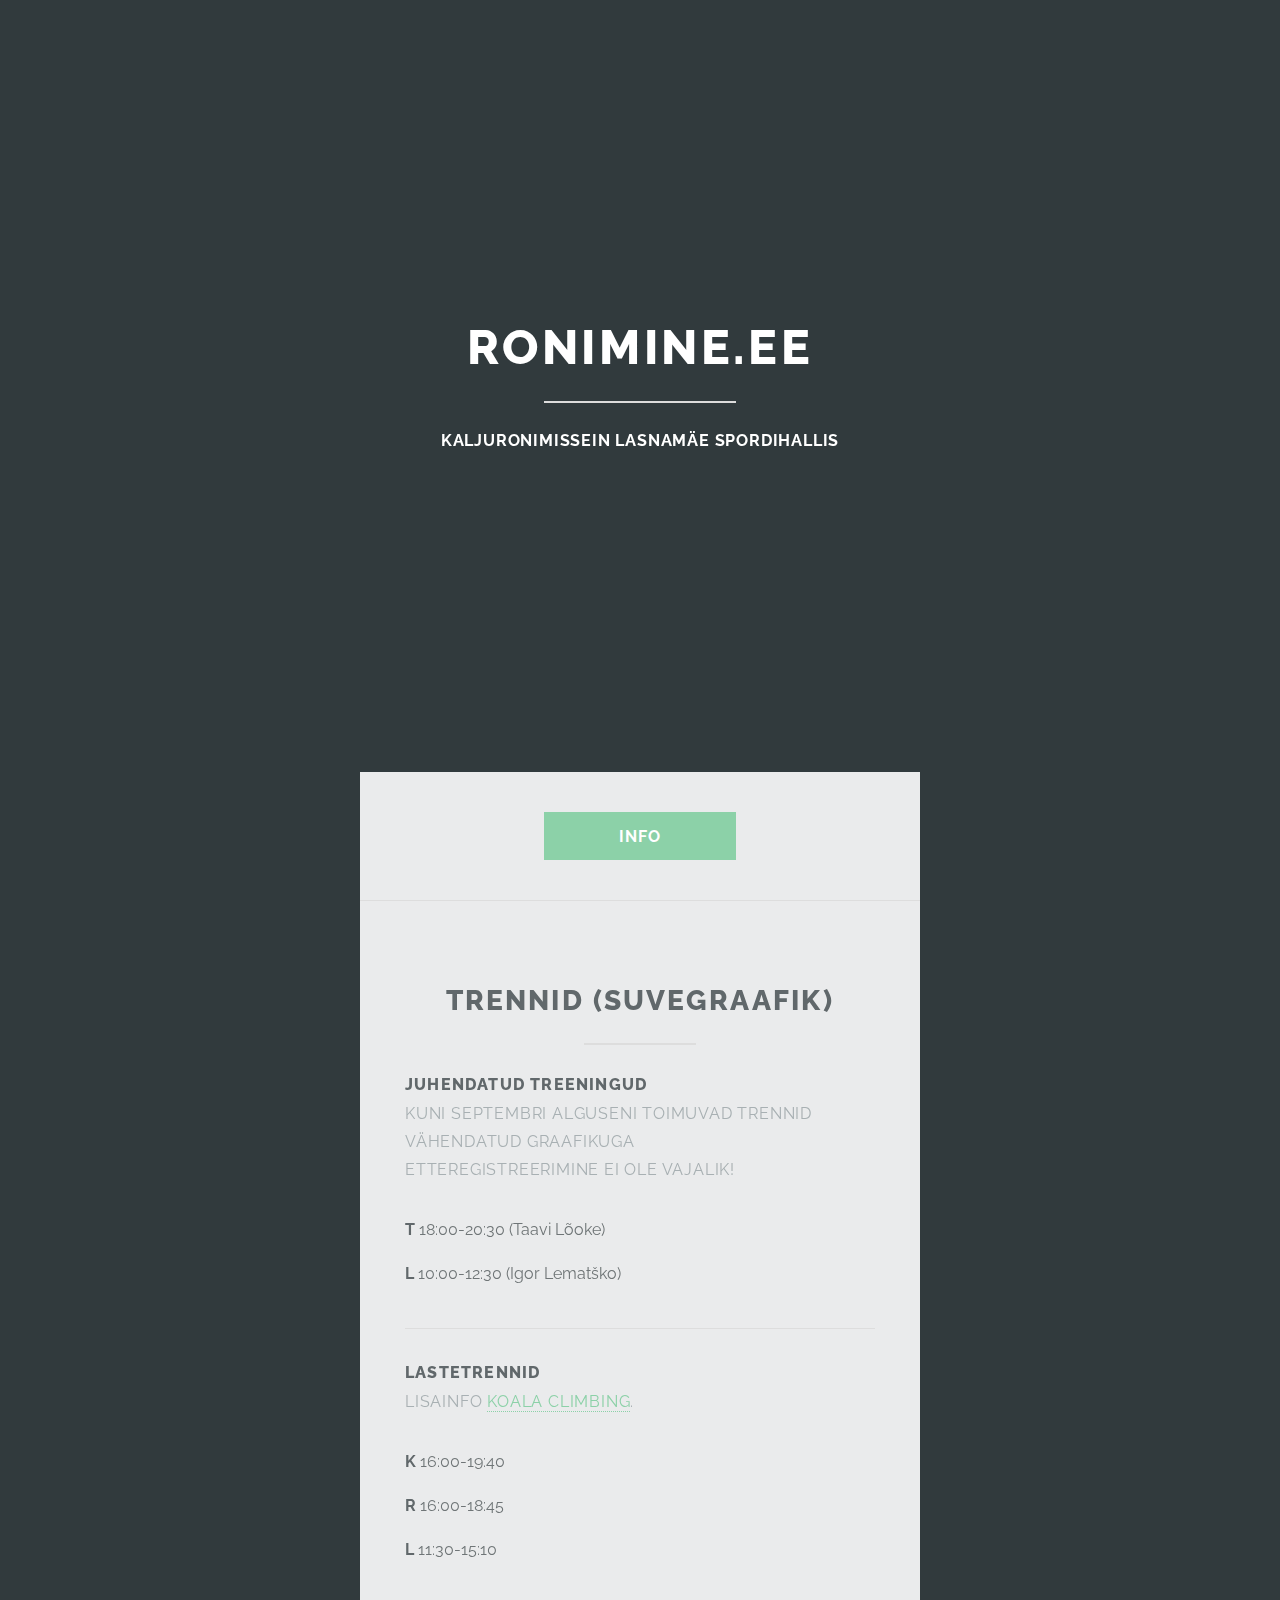
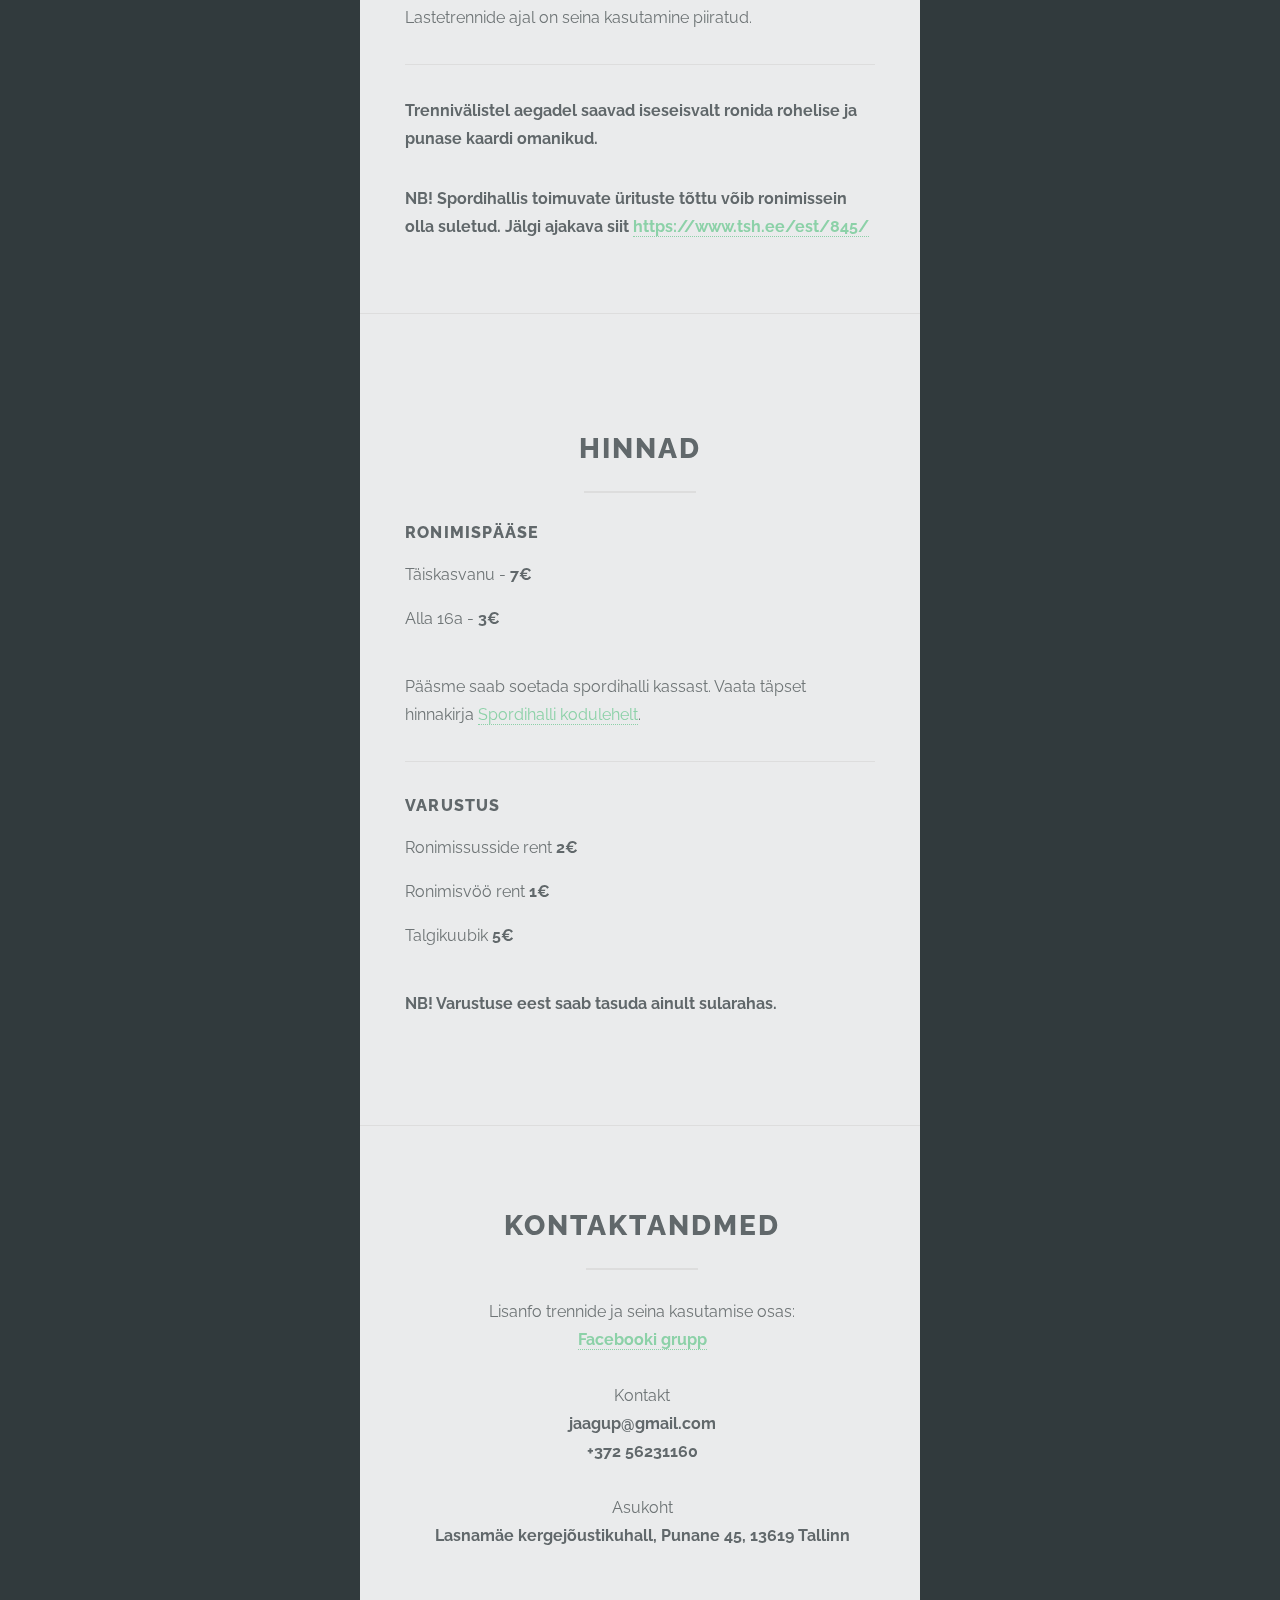
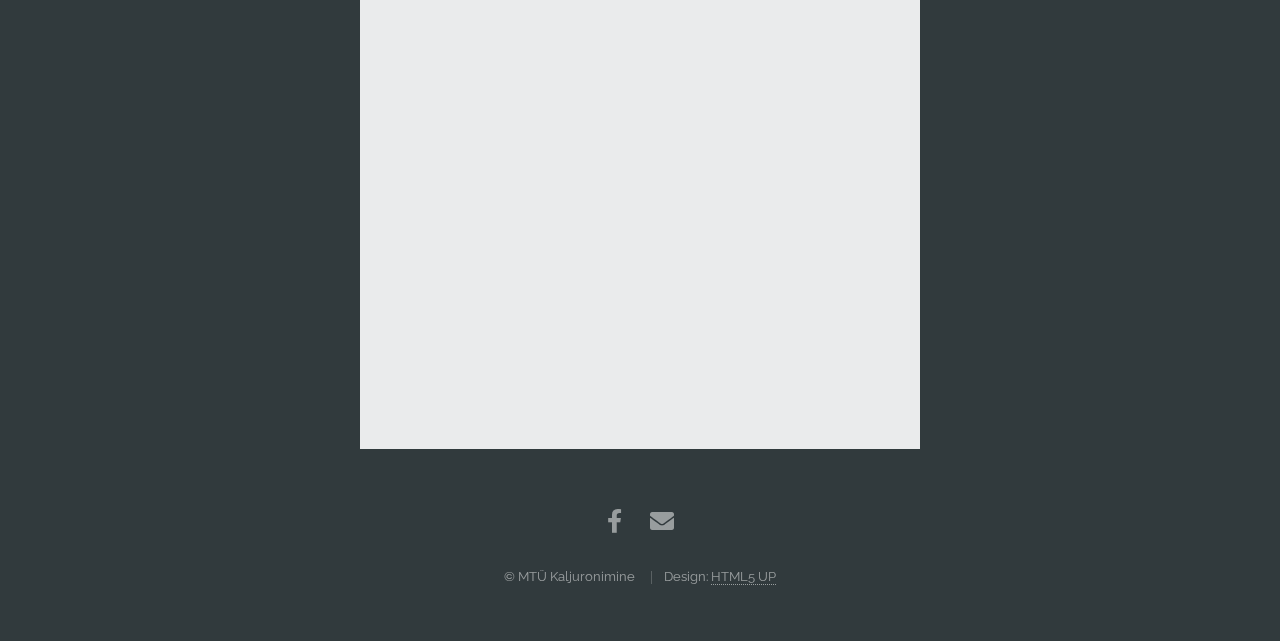
==== commit f1e6afab: "Change to summer schedule" ====
--- a/index.html
+++ b/index.html
@@ -35,18 +35,16 @@
 			<span class="image fit primary" style="display:none;"><img src="images/albertkerstna.com_Chillax2016__MG_3572_resized.jpg" alt="" /></span>
 			<div class="content">
 				<header class="major">
-					<h2>Trennid</h2>
+					<h2>Trennid (suvegraafik)</h2>
 				</header>
 				<section>
 					<header>
 						<h3>Juhendatud treeningud</h3>
-						<p>Etteregistreerimine ei ole vajalik!</p>
+						<p>Kuni septembri alguseni toimuvad trennid vähendatud graafikuga<br/>Etteregistreerimine ei ole vajalik!</p>
 					</header>
 					<ul class="alt">
-						<li><strong>E</strong> 19:00-21:00 (Anu Hark)</li>
-						<li><strong>T</strong> 19:00-21:00 (Taavi Lõoke)</li>
-						<li><strong>N</strong> 19:00-21:00 (Karl Vene)</li>
-						<li><strong>L</strong> 9:00-11:30 (Igor Lematško)</li>
+						<li><strong>T</strong> 18:00-20:30 (Taavi Lõoke)</li>
+						<li><strong>L</strong> 10:00-12:30 (Igor Lematško)</li>
 					</ul>
 				</section>
 				<hr />
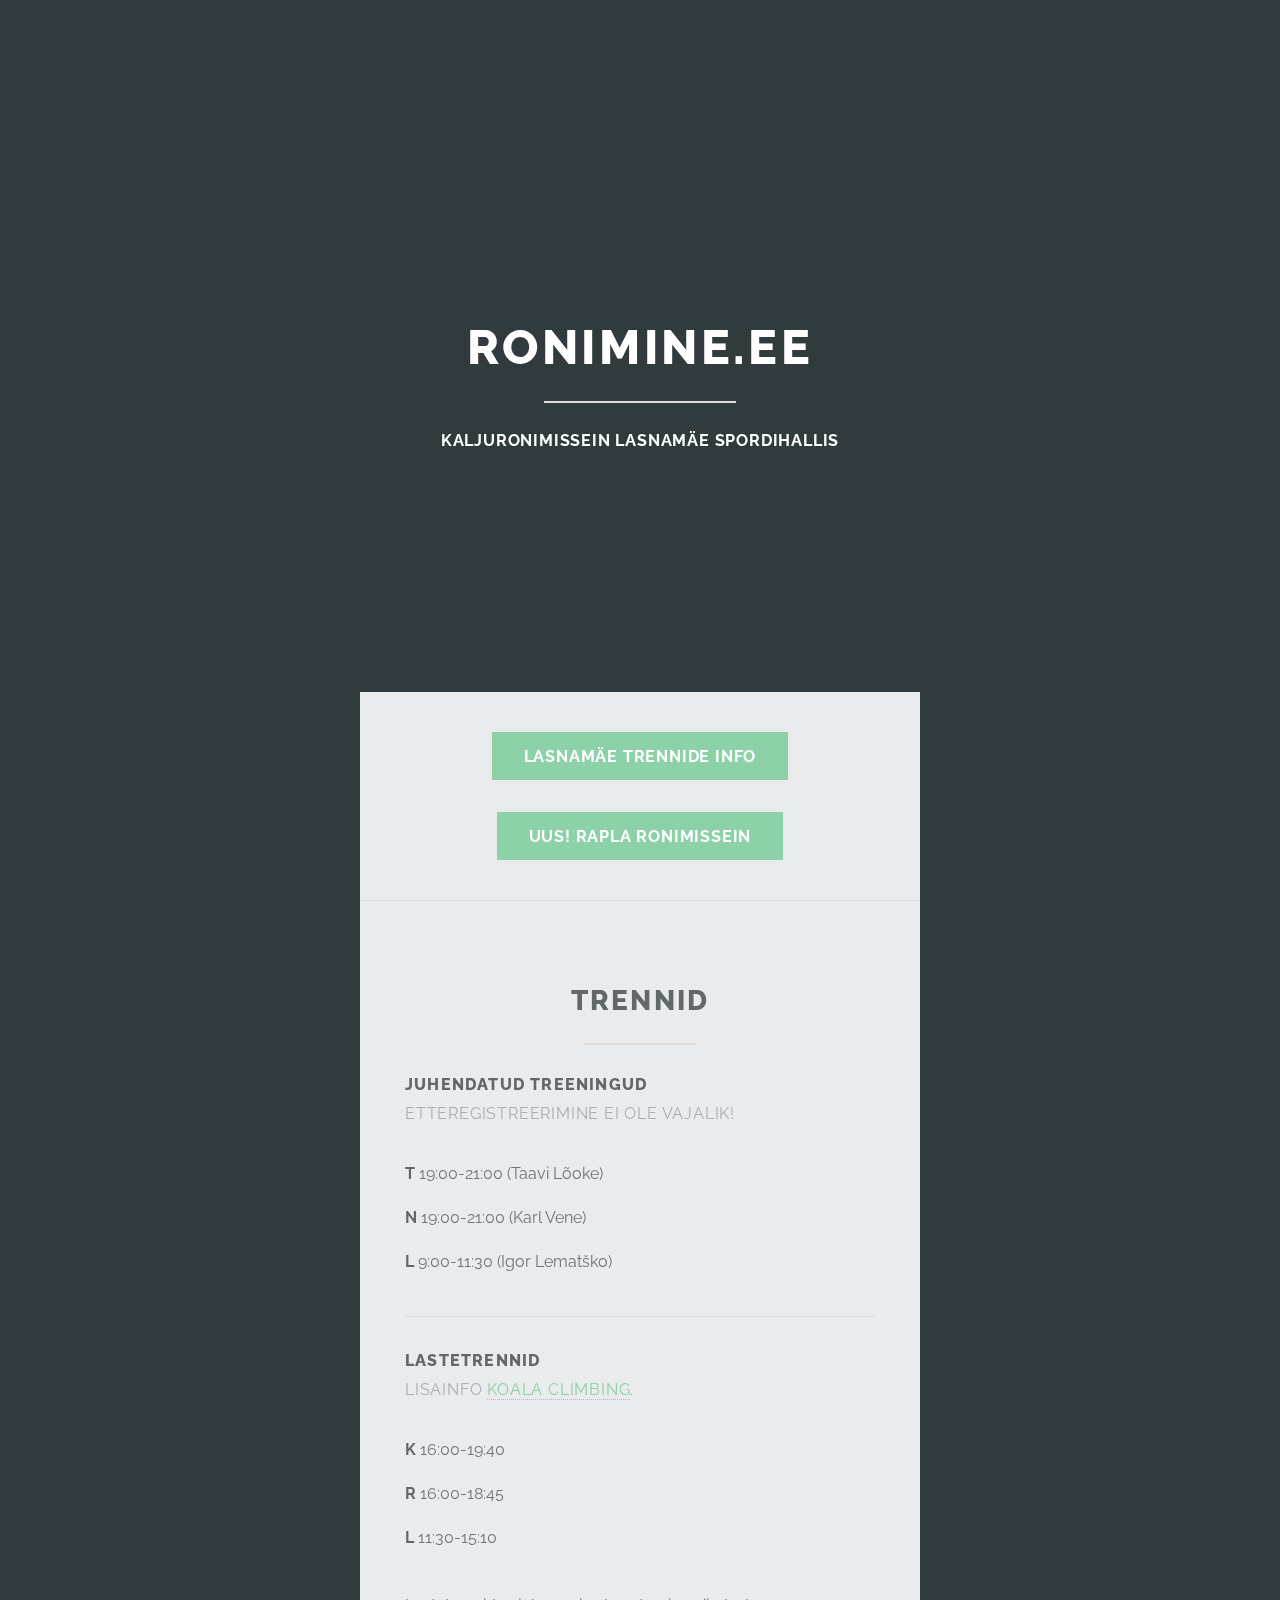
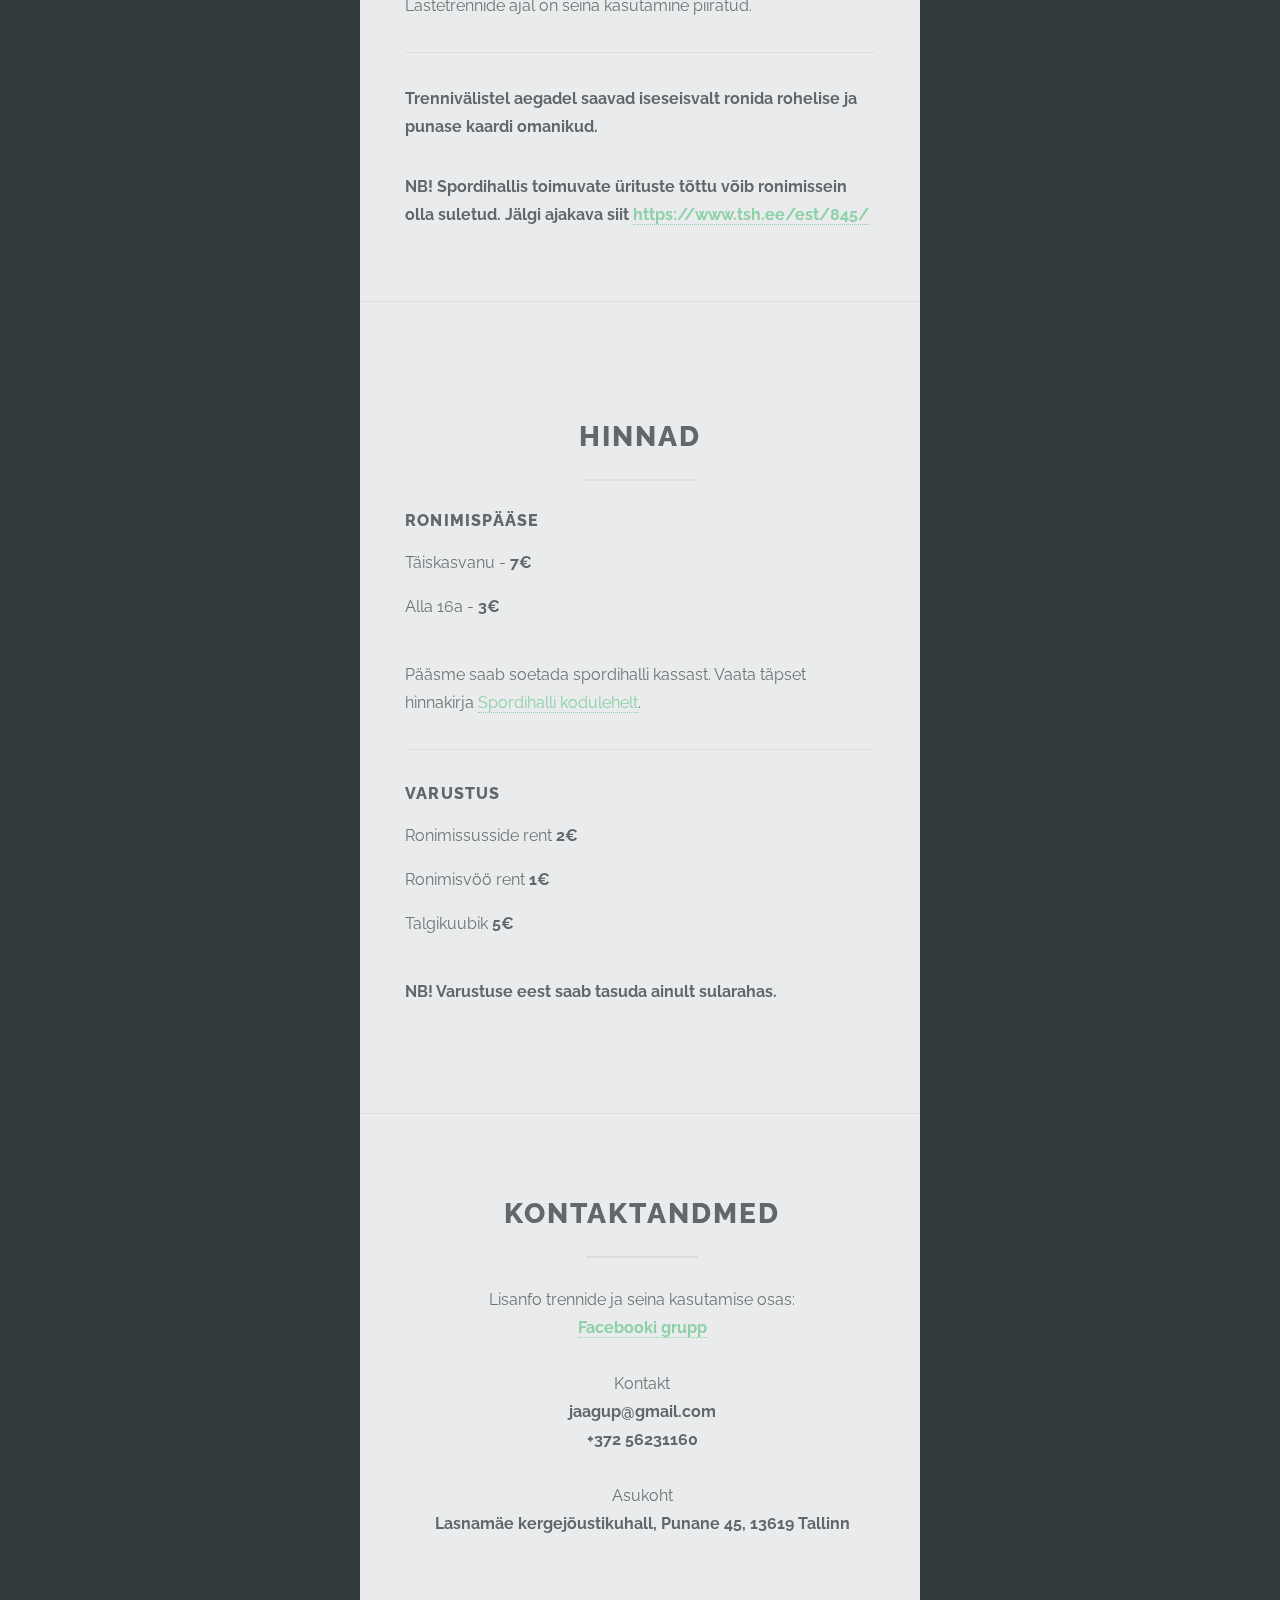
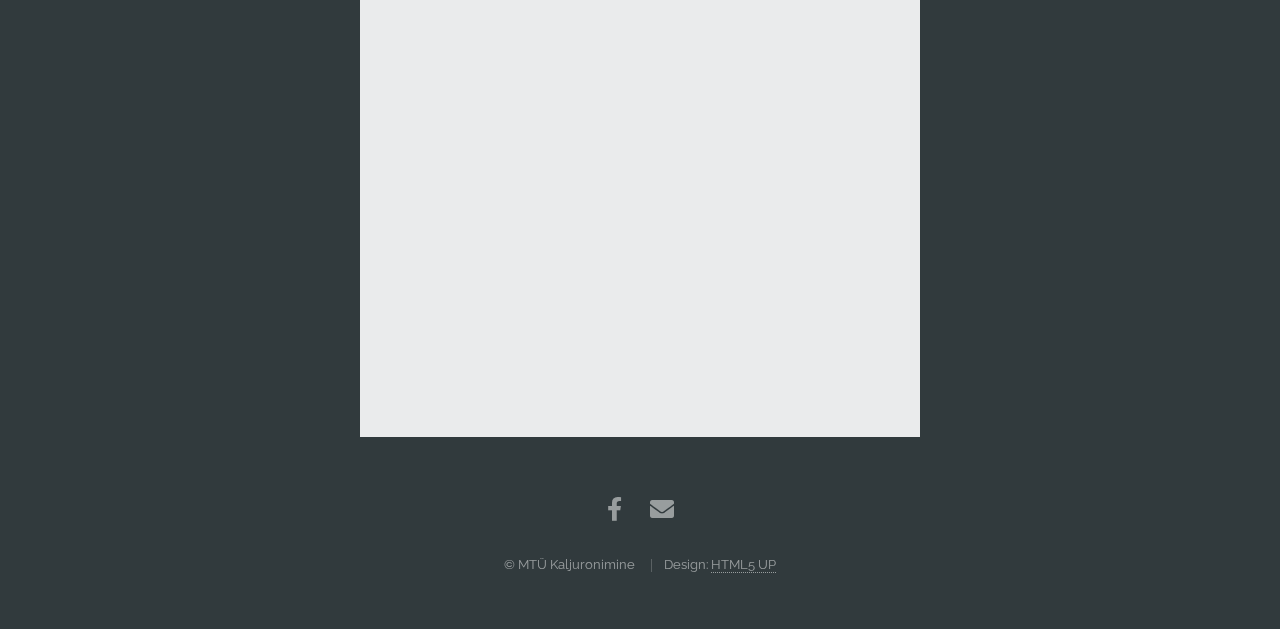
==== commit ec91e876: "Layout fixes" ====
--- a/index.html
+++ b/index.html
@@ -24,7 +24,10 @@
 		</header>
 		<div class="container">
 			<ul class="actions special">
-				<li><a href="#one" class="button primary scrolly">Info</a></li>
+				<li><a href="#one" class="button primary scrolly">Lasnamäe trennide info	</a></li>
+			</ul>
+			<ul class="actions special">
+				<li><a href="rapla/index.html" class="button primary scrolly">UUS! Rapla ronimissein</a></li>
 			</ul>
 		</div>
 	</section>
@@ -35,16 +38,17 @@
 			<span class="image fit primary" style="display:none;"><img src="images/albertkerstna.com_Chillax2016__MG_3572_resized.jpg" alt="" /></span>
 			<div class="content">
 				<header class="major">
-					<h2>Trennid (suvegraafik)</h2>
+					<h2>Trennid</h2>
 				</header>
 				<section>
 					<header>
 						<h3>Juhendatud treeningud</h3>
-						<p>Kuni septembri alguseni toimuvad trennid vähendatud graafikuga<br/>Etteregistreerimine ei ole vajalik!</p>
+						<p>Etteregistreerimine ei ole vajalik!</p>
 					</header>
 					<ul class="alt">
-						<li><strong>T</strong> 18:00-20:30 (Taavi Lõoke)</li>
-						<li><strong>L</strong> 10:00-12:30 (Igor Lematško)</li>
+						<li><strong>T</strong> 19:00-21:00 (Taavi Lõoke)</li>
+						<li><strong>N</strong> 19:00-21:00 (Karl Vene)</li>
+						<li><strong>L</strong> 9:00-11:30 (Igor Lematško)</li>
 					</ul>
 				</section>
 				<hr />
@@ -177,4 +181,4 @@
 
 </body>
 
-</html>
+</html>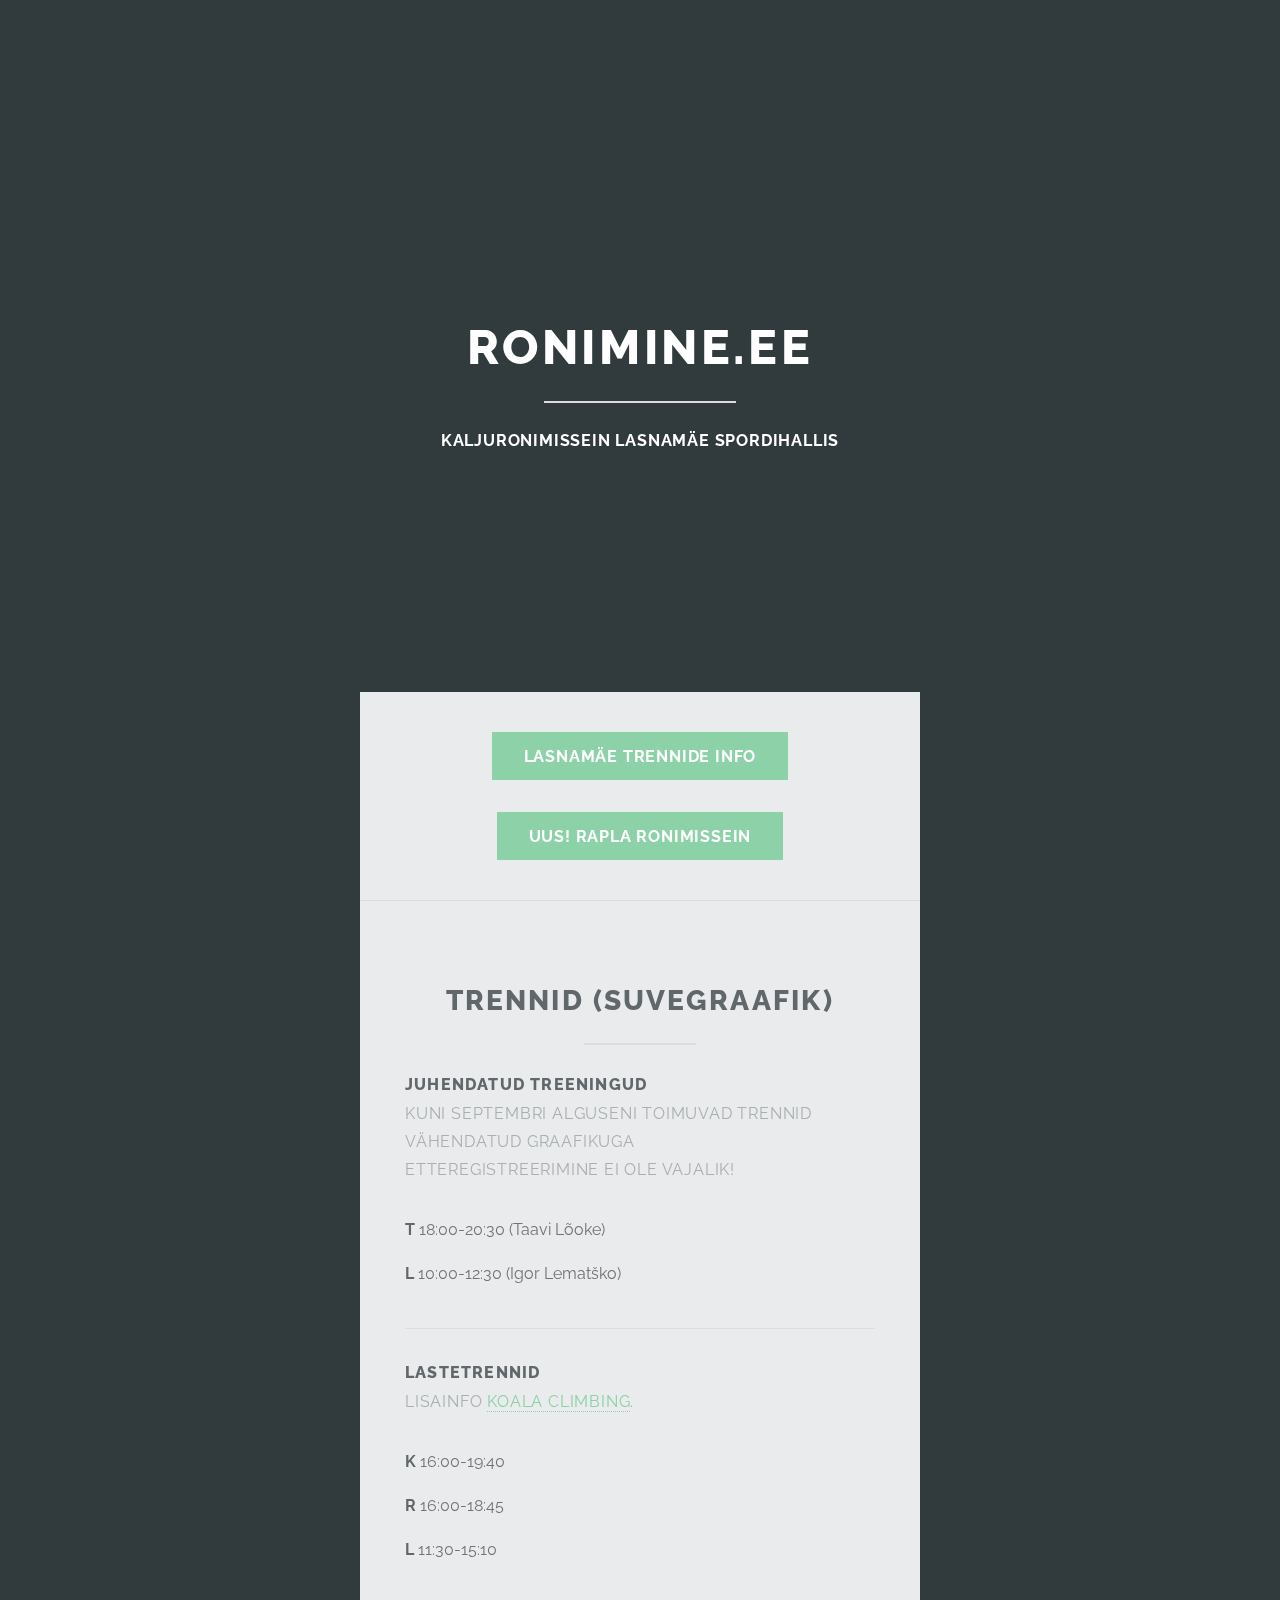
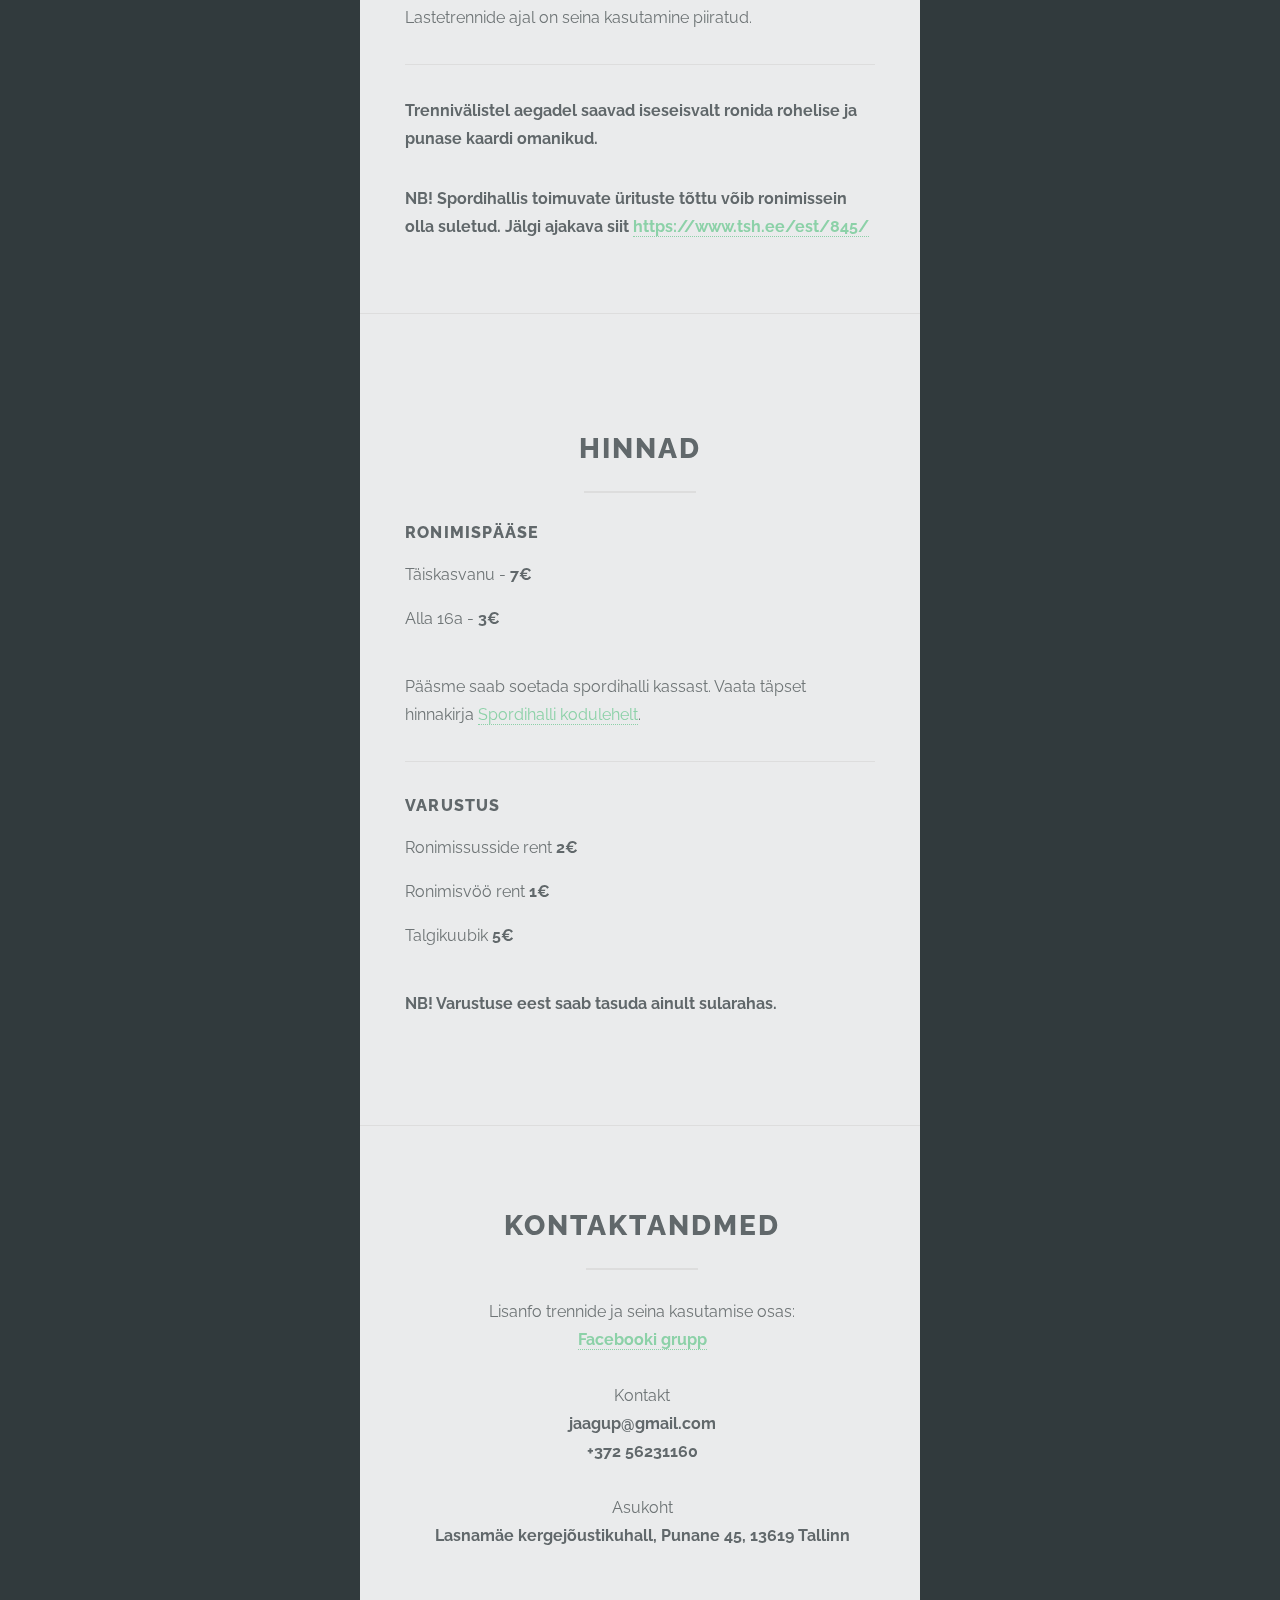
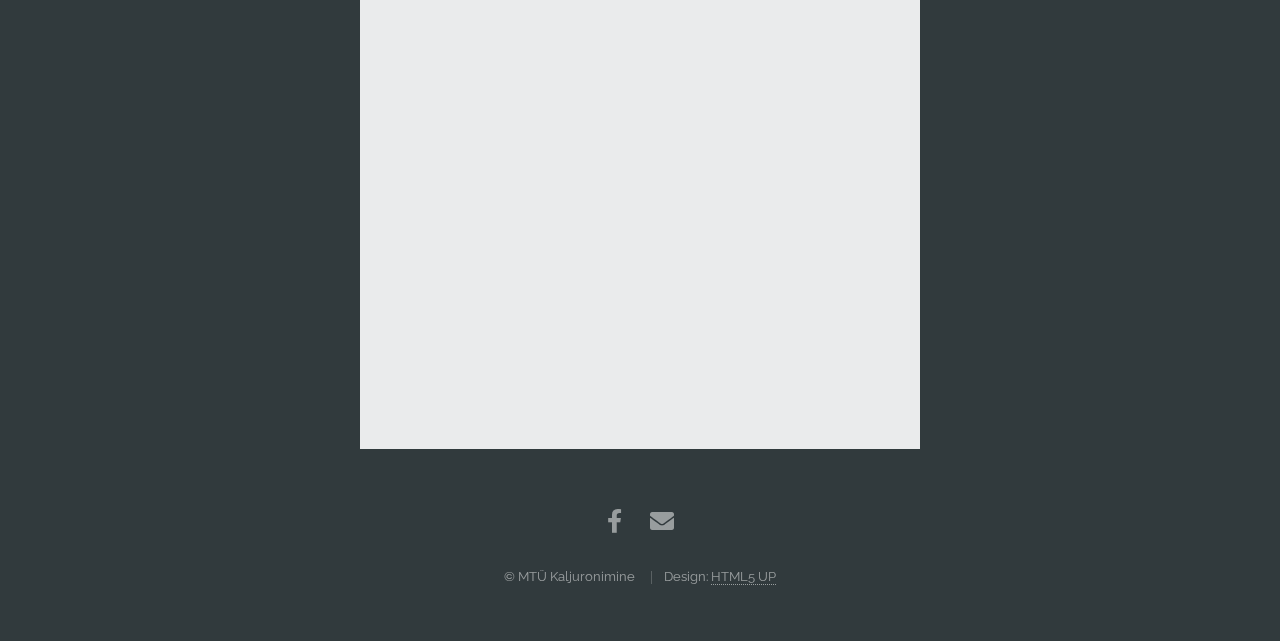
==== commit 3714885a: "Add rapla page" ====
--- a/index.html
+++ b/index.html
@@ -38,17 +38,16 @@
 			<span class="image fit primary" style="display:none;"><img src="images/albertkerstna.com_Chillax2016__MG_3572_resized.jpg" alt="" /></span>
 			<div class="content">
 				<header class="major">
-					<h2>Trennid</h2>
+					<h2>Trennid (suvegraafik)</h2>
 				</header>
 				<section>
 					<header>
 						<h3>Juhendatud treeningud</h3>
-						<p>Etteregistreerimine ei ole vajalik!</p>
+						<p>Kuni septembri alguseni toimuvad trennid vähendatud graafikuga<br/>Etteregistreerimine ei ole vajalik!</p>
 					</header>
 					<ul class="alt">
-						<li><strong>T</strong> 19:00-21:00 (Taavi Lõoke)</li>
-						<li><strong>N</strong> 19:00-21:00 (Karl Vene)</li>
-						<li><strong>L</strong> 9:00-11:30 (Igor Lematško)</li>
+						<li><strong>T</strong> 18:00-20:30 (Taavi Lõoke)</li>
+						<li><strong>L</strong> 10:00-12:30 (Igor Lematško)</li>
 					</ul>
 				</section>
 				<hr />
@@ -181,4 +180,4 @@
 
 </body>
 
-</html>+</html>
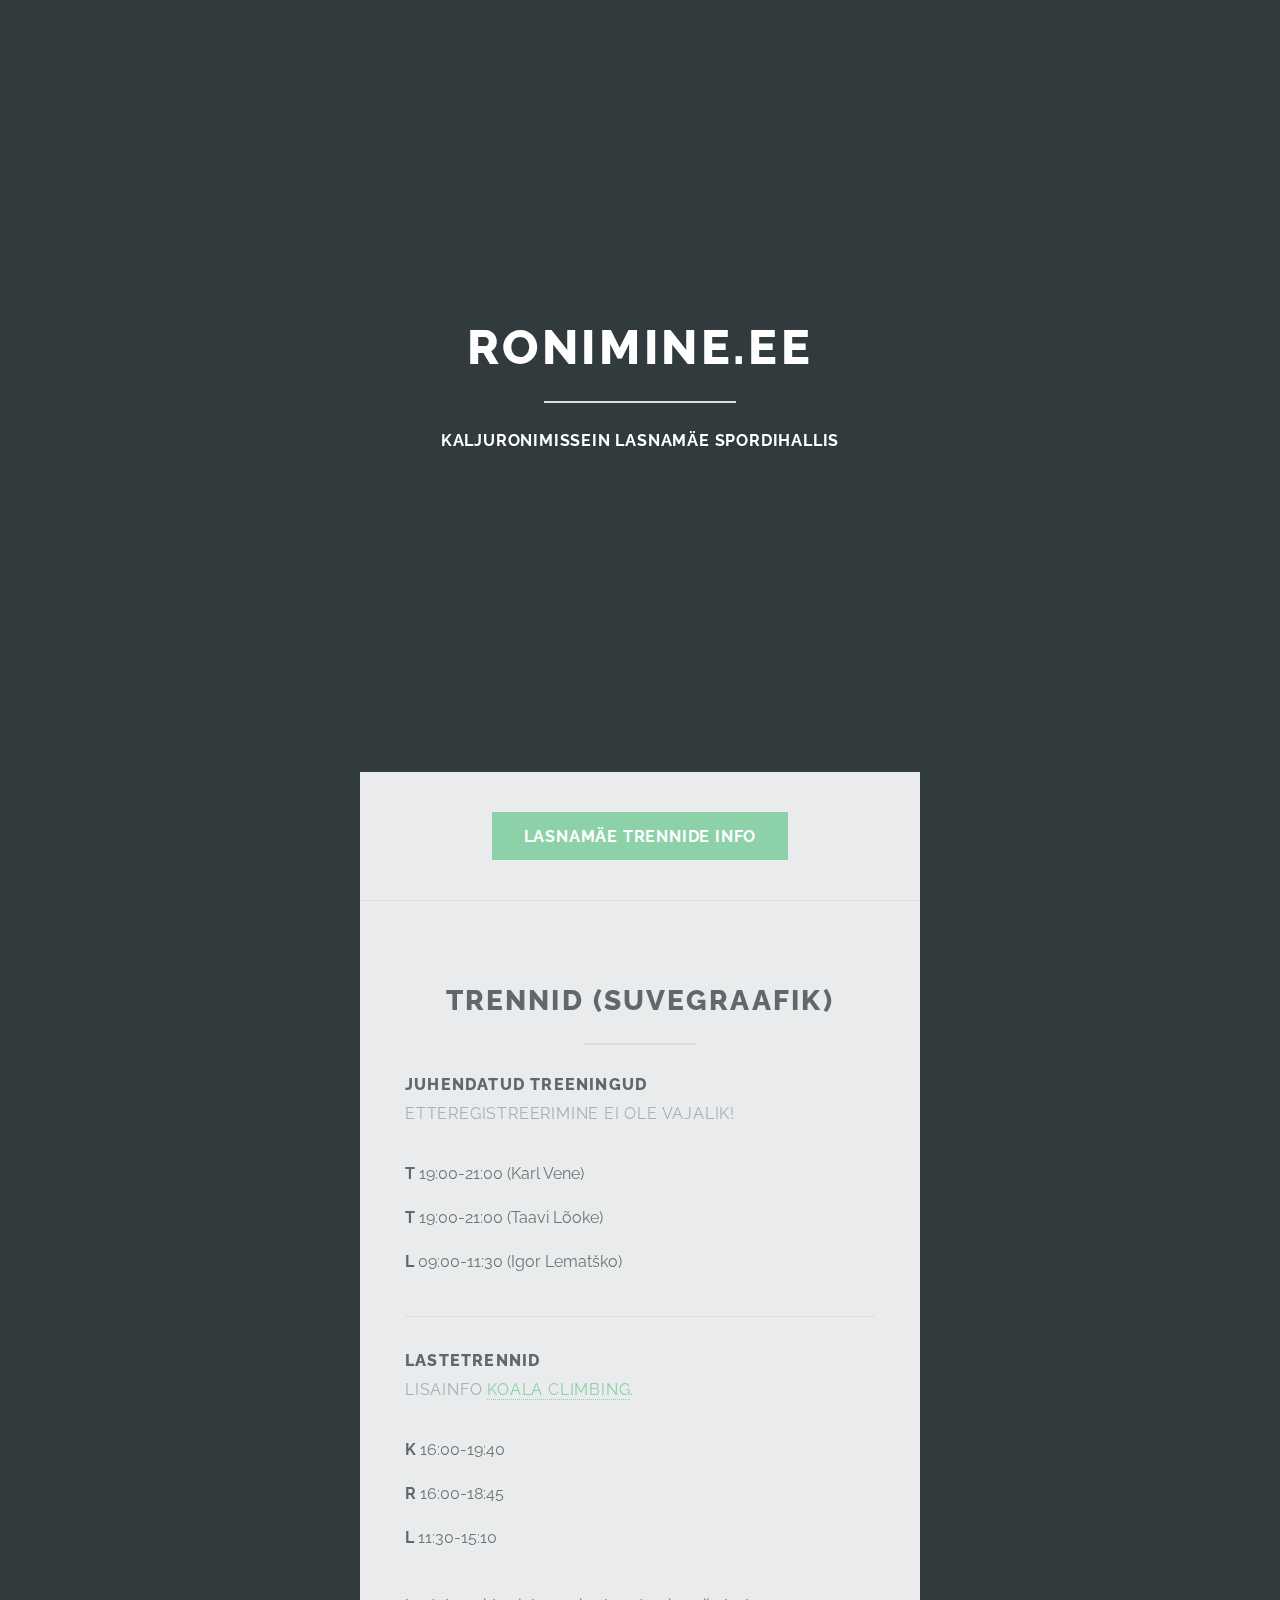
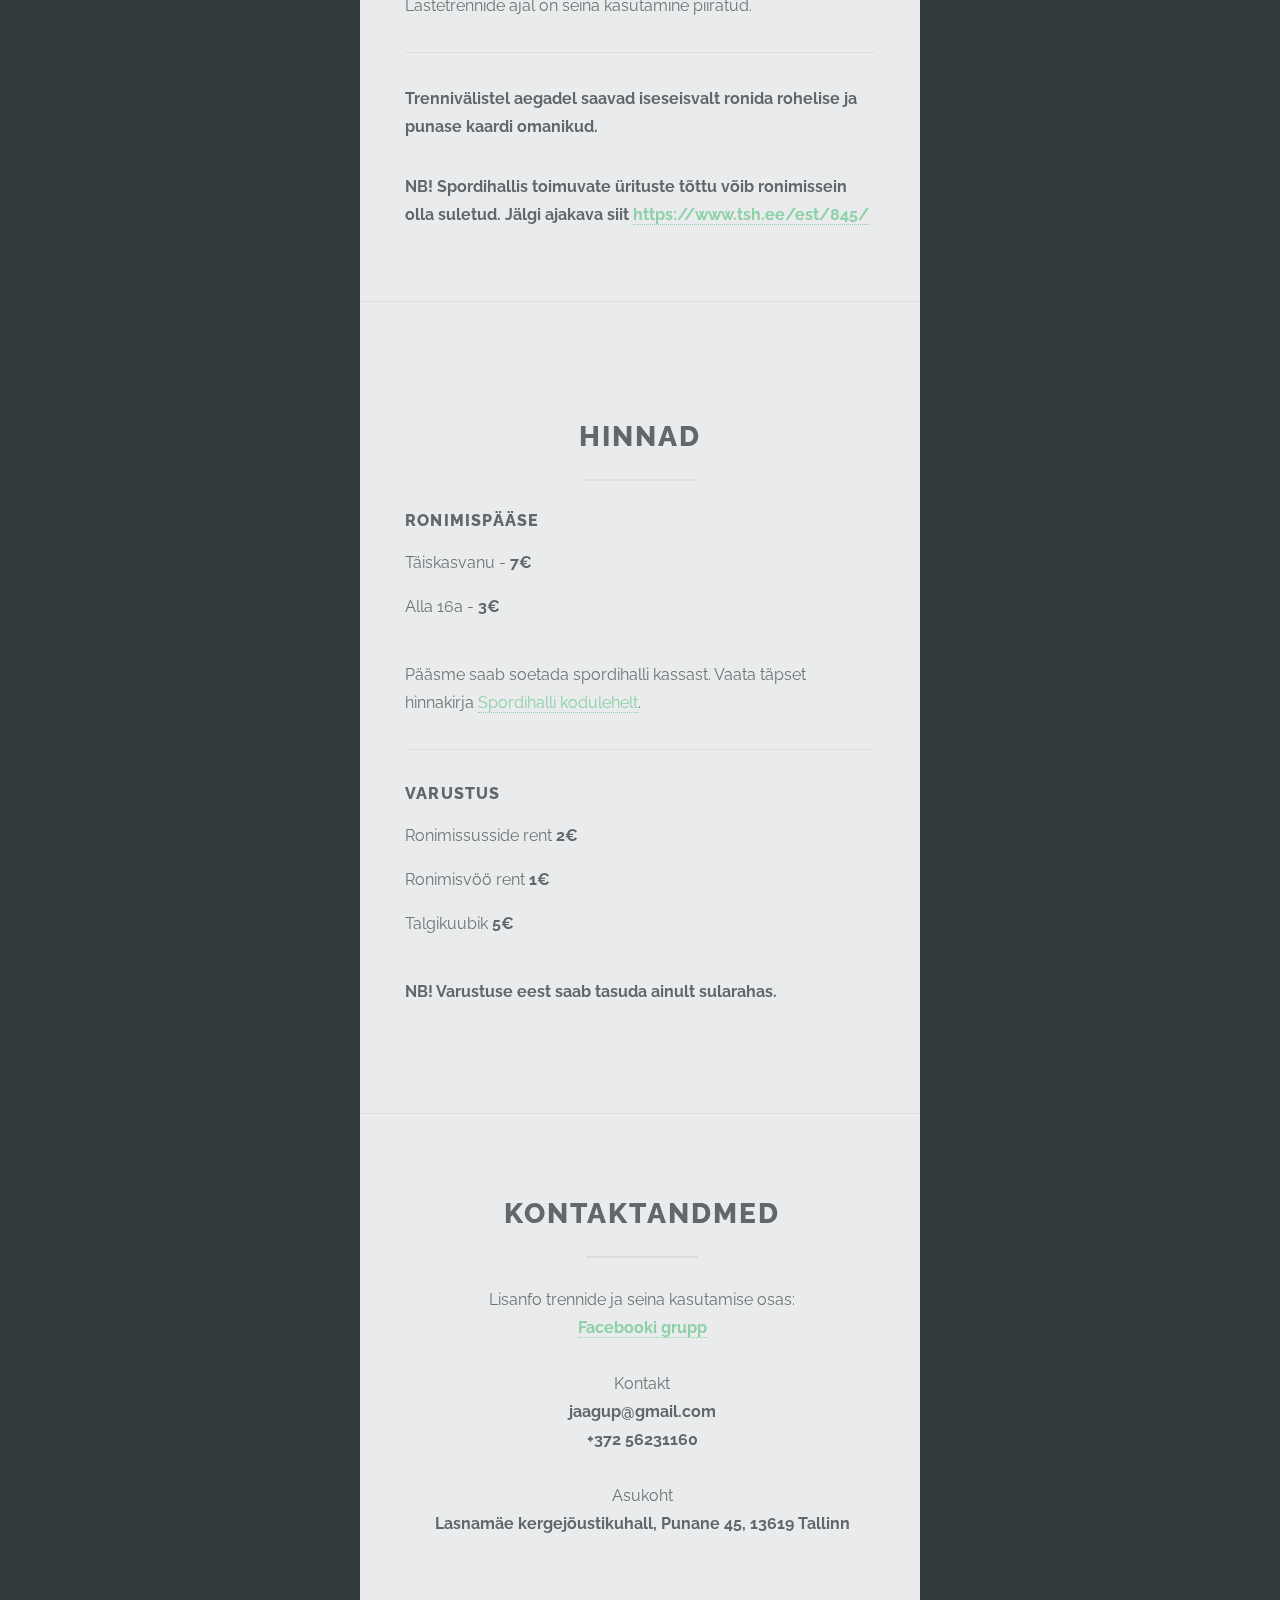
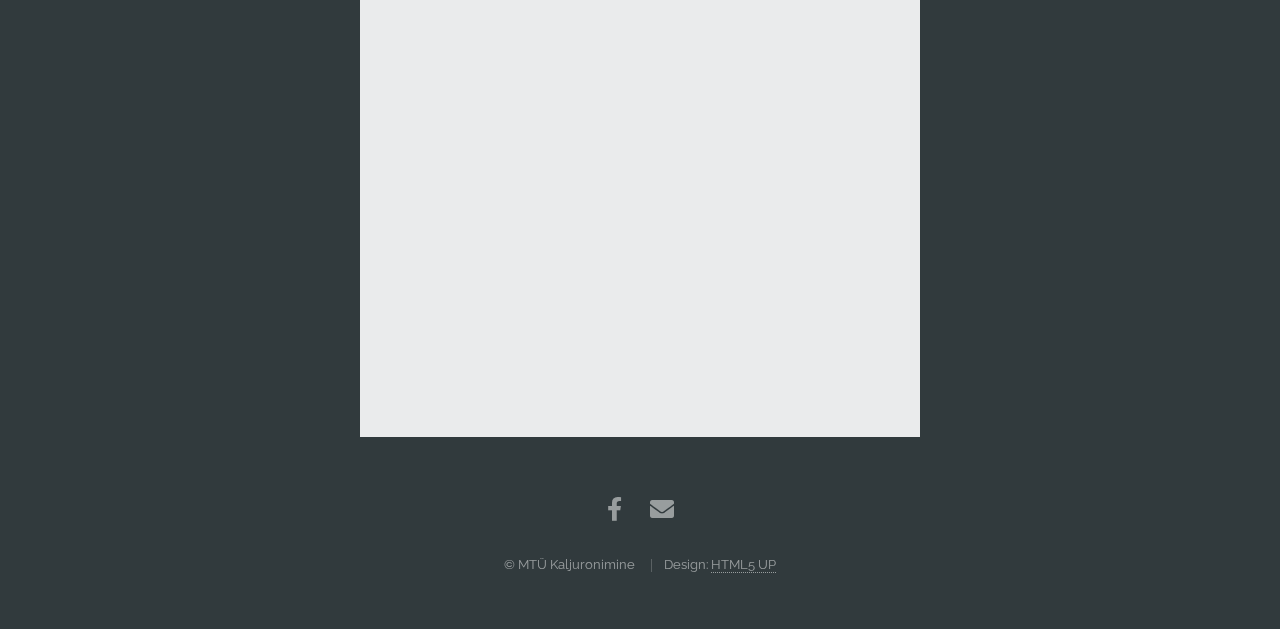
==== commit fd9c5879: "Change times to autumn schedule" ====
--- a/index.html
+++ b/index.html
@@ -26,9 +26,6 @@
 			<ul class="actions special">
 				<li><a href="#one" class="button primary scrolly">Lasnamäe trennide info	</a></li>
 			</ul>
-			<ul class="actions special">
-				<li><a href="rapla/index.html" class="button primary scrolly">UUS! Rapla ronimissein</a></li>
-			</ul>
 		</div>
 	</section>
 
@@ -43,11 +40,12 @@
 				<section>
 					<header>
 						<h3>Juhendatud treeningud</h3>
-						<p>Kuni septembri alguseni toimuvad trennid vähendatud graafikuga<br/>Etteregistreerimine ei ole vajalik!</p>
+						<p>Etteregistreerimine ei ole vajalik!</p>
 					</header>
 					<ul class="alt">
-						<li><strong>T</strong> 18:00-20:30 (Taavi Lõoke)</li>
-						<li><strong>L</strong> 10:00-12:30 (Igor Lematško)</li>
+						<li><strong>T</strong> 19:00-21:00 (Karl Vene)</li>
+						<li><strong>T</strong> 19:00-21:00 (Taavi Lõoke)</li>
+						<li><strong>L</strong> 09:00-11:30 (Igor Lematško)</li>
 					</ul>
 				</section>
 				<hr />
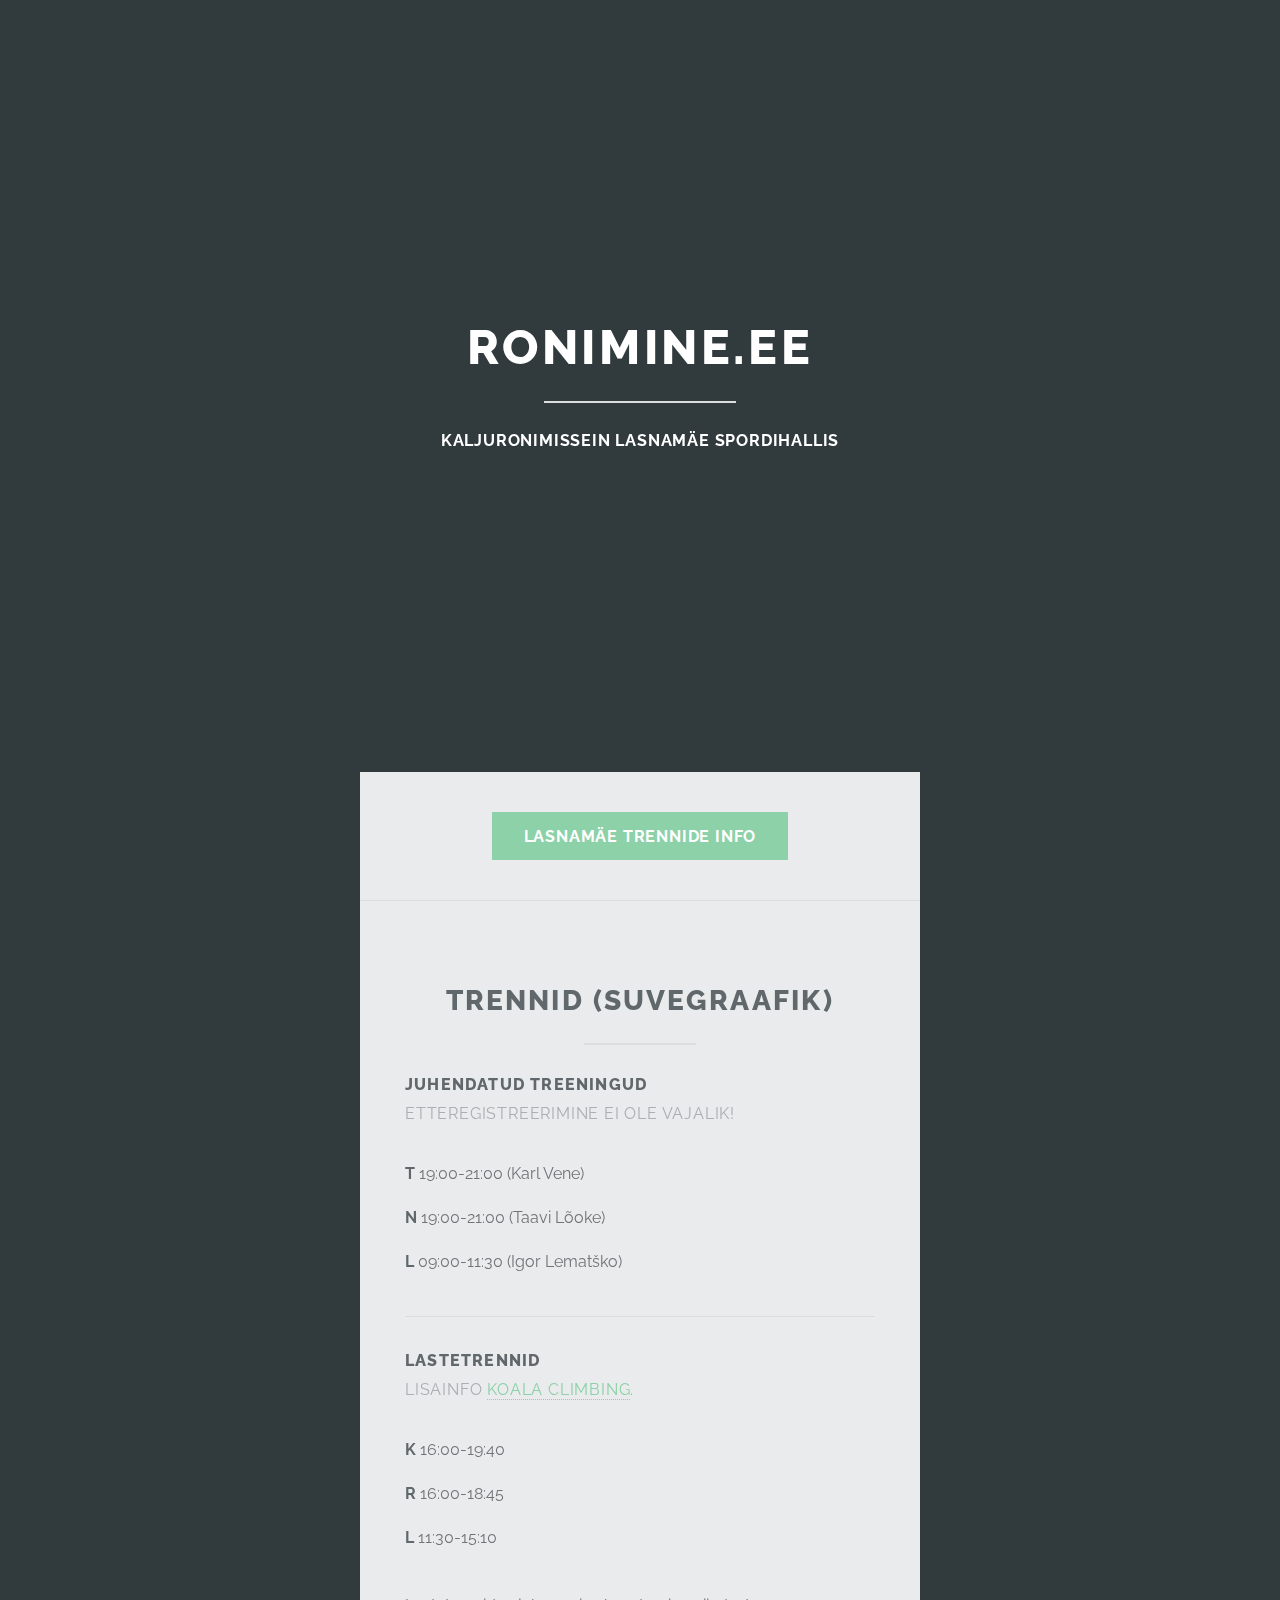
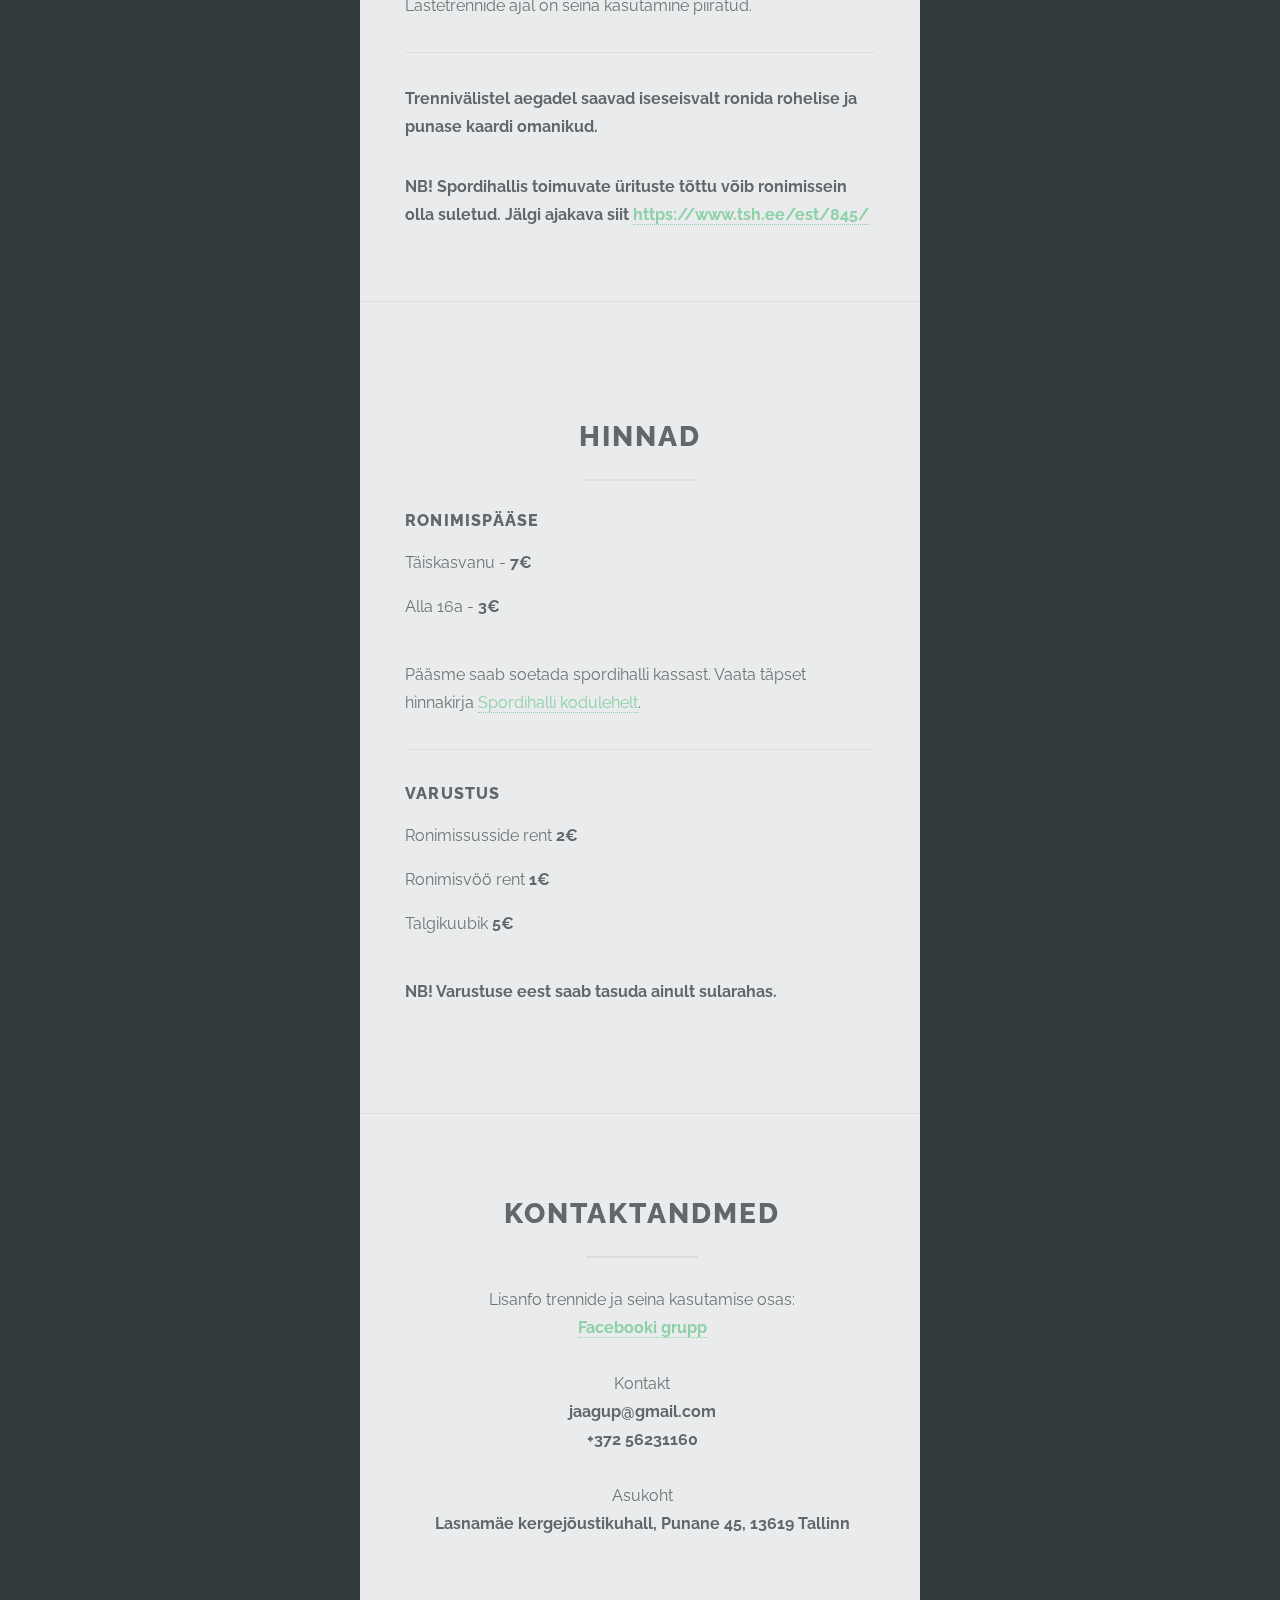
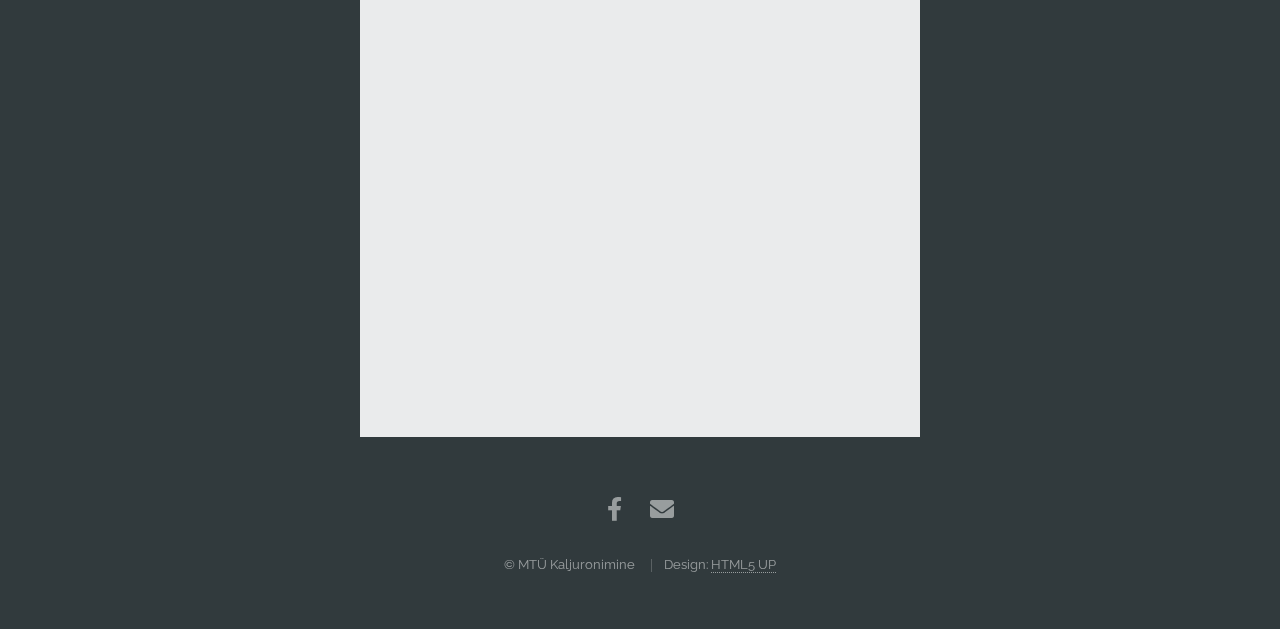
==== commit cf750ce9: "Fix typo" ====
--- a/index.html
+++ b/index.html
@@ -44,7 +44,7 @@
 					</header>
 					<ul class="alt">
 						<li><strong>T</strong> 19:00-21:00 (Karl Vene)</li>
-						<li><strong>T</strong> 19:00-21:00 (Taavi Lõoke)</li>
+						<li><strong>N</strong> 19:00-21:00 (Taavi Lõoke)</li>
 						<li><strong>L</strong> 09:00-11:30 (Igor Lematško)</li>
 					</ul>
 				</section>
